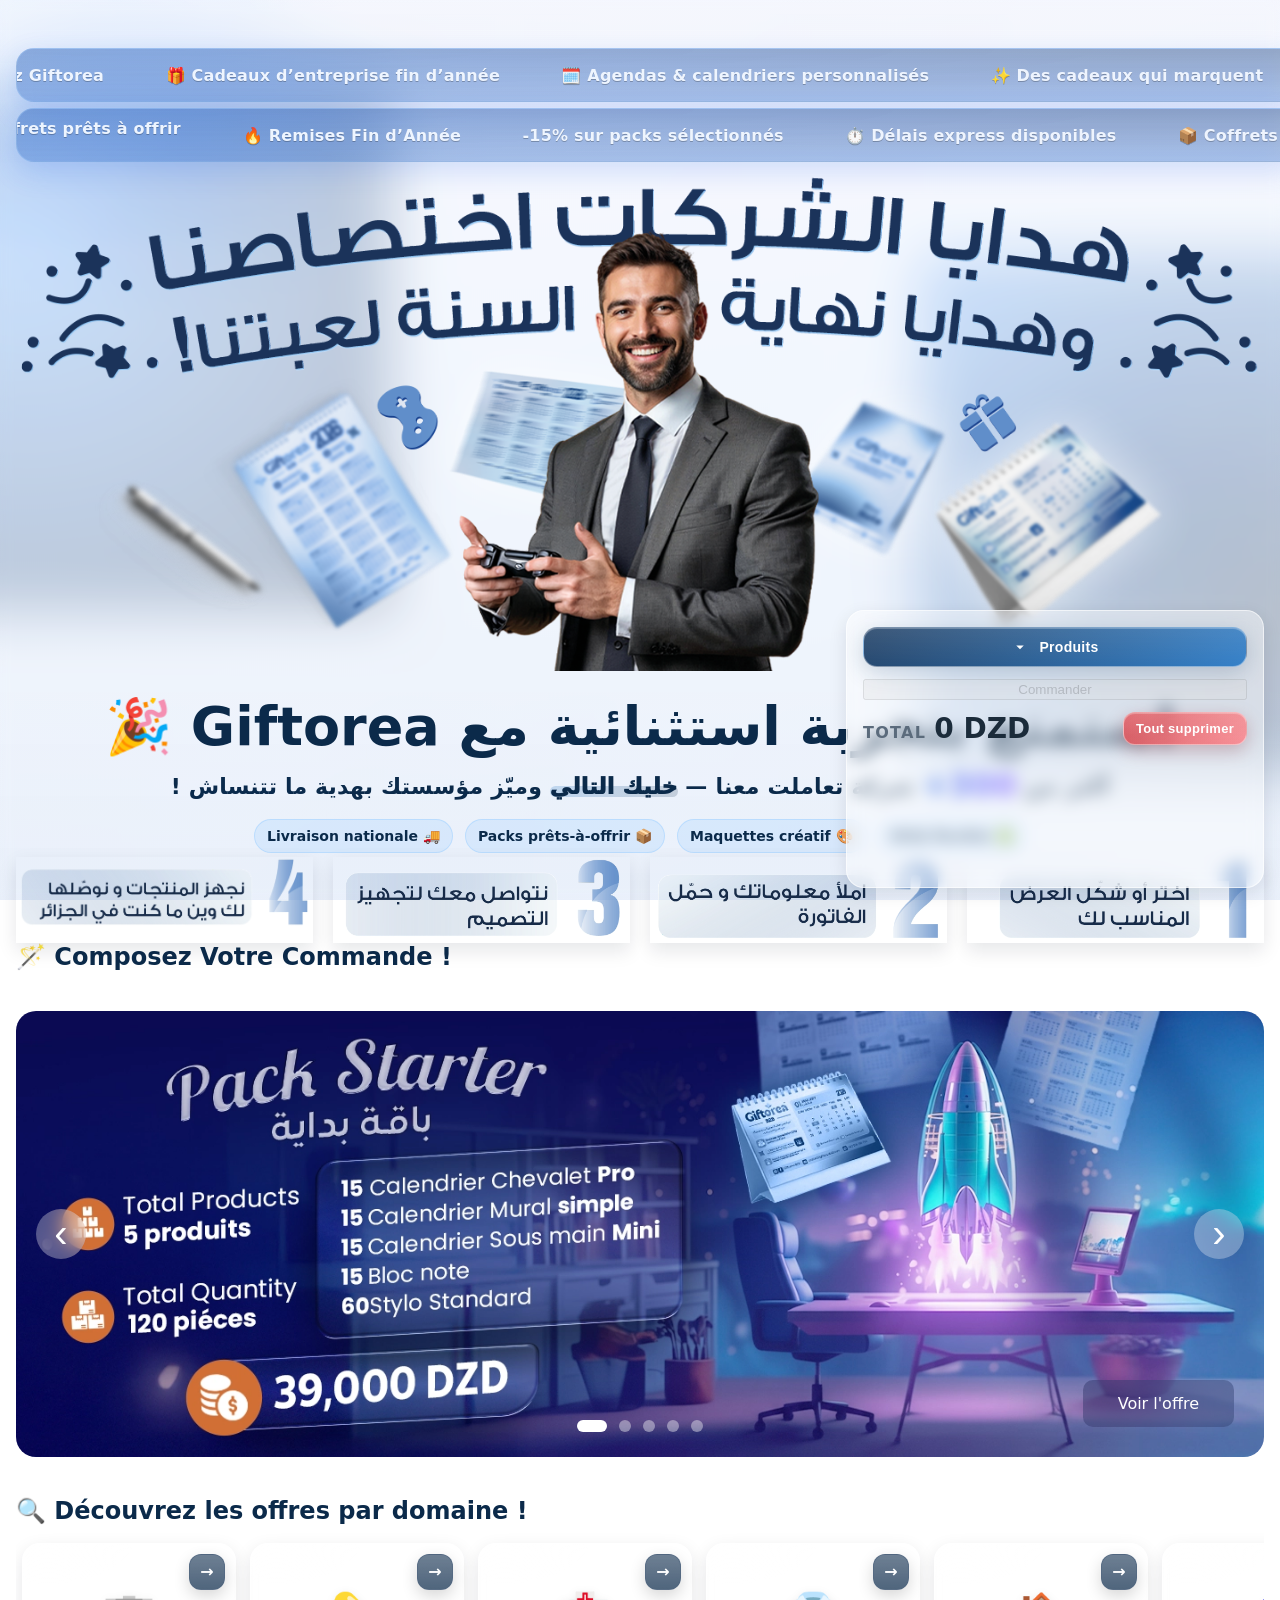
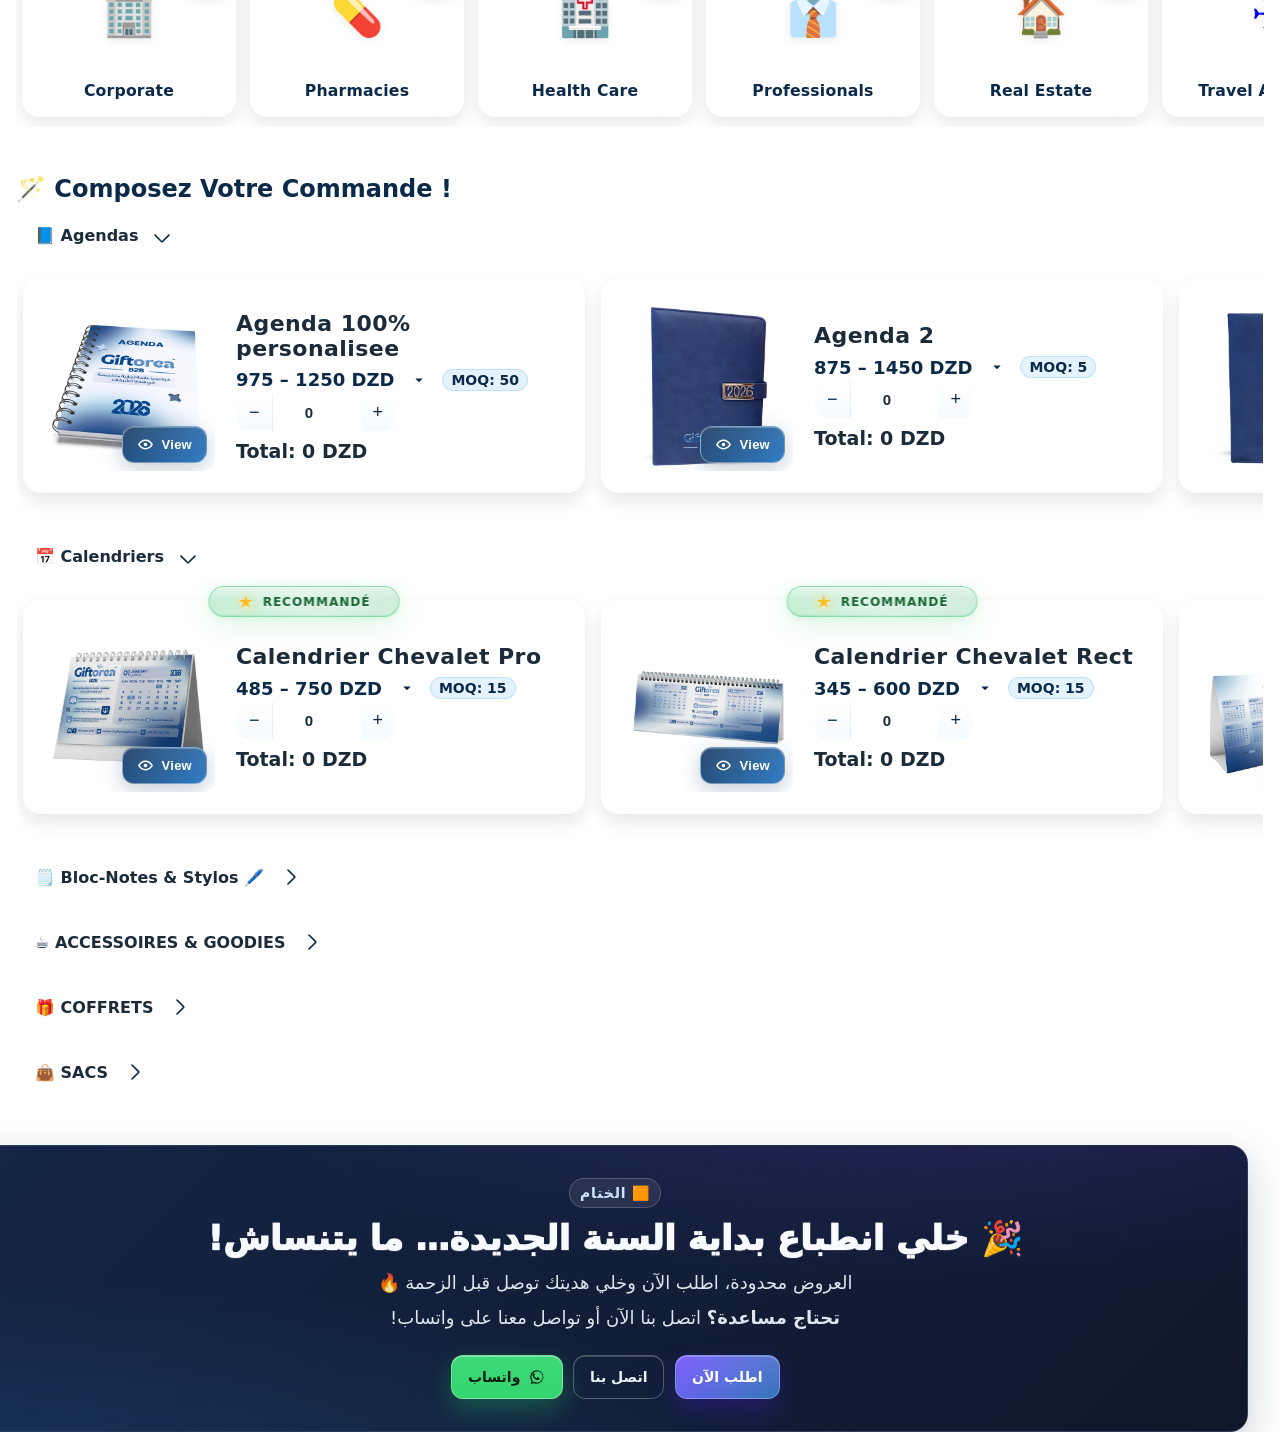
==== index.html @ e4ed47d2 "Gift news" ====
<!doctype html><html lang="en">	
<head>
<link rel="shortcut icon" href="favicon.ico">
<meta charset="utf-8">
<meta name="description" content="Calendriers, agendas et coffrets personnalisés pour remercier vos équipes et fidéliser vos clients. Commande simple, branding rapide, facture et livraison pro..">
<meta name="author" content="Giftorea Team">
<meta name="viewport" content="width=device-width, initial-scale=1.0, minimum-scale=1.0, maximum-scale=1.0, user-scalable=no">	
<title>Giftorea</title>
<!--css-->				
<link rel="stylesheet" href="assets/css/cadeauxfindanne.css">
</head>
<body id="main">
<!-- === Fixed Global Background (Mesh + Blobs + Rays) === -->
<div class="site-bgmesh" aria-hidden="true">
  <!-- Floating meshes (CSS animation only, no parallax) -->
  <div class="mesh m-a"></div>  <!-- top-left -->
  <div class="mesh m-b"></div>  <!-- right side, vertically centered -->

  <!-- Blurred blobs with gentle motion -->
  <div class="blob one"></div>
  <div class="blob two"></div>

  <!-- Faint diagonal rays -->
  <div class="rays"></div>
</div>

<main class="site-layer">
  <div class="container-xl">
<section id="gft-boot" aria-hidden="true"></section>
<!-- HERO WRAPPER -->
<div class="gft-hero-wrap" id="gft-hero-wrap" role="region" aria-label="Hero">
  <!-- Put the Marquee block inside this container -->
  <div class="gft-hero-marquee-slot" id="gft-hero-marquee-slot"></div>

  
  <div class="gft-hero-content-slot" id="gft-hero-content-slot"></div>
</div>
</div>

<!-- GFT Marquee Stack -->
<div class="gft-marquee-stack" aria-label="Giftorea highlights">
  <!-- Marquee 1 — TOP (CSS direction: left) -->
  <section id="gftMarquee1" class="gft-marquee dir-left" data-speed="90">
    <div class="gft-marquee__track" aria-live="polite">
      <span class="gft-marquee__item">👋 Bienvenue chez Giftorea</span>
      <span class="gft-marquee__item">🎁 Cadeaux d’entreprise fin d’année</span>
      <span class="gft-marquee__item">🗓️ Agendas & calendriers personnalisés</span>
      <span class="gft-marquee__item">✨ Des cadeaux qui marquent</span>
    </div>
  </section>

  <!-- Marquee 2 — BOTTOM (CSS direction: right) -->
  <section id="gftMarquee2" class="gft-marquee dir-right" data-speed="90">
    <div class="gft-marquee__track" aria-live="polite">
      <span class="gft-marquee__item">🔥 Remises Fin d’Année</span>
      <span class="gft-marquee__item">-15% sur packs sélectionnés</span>
      <span class="gft-marquee__item">⏱️ Délais express disponibles</span>
      <span class="gft-marquee__item">📦 Coffrets prêts à offrir</span>
    </div>
  </section>
</div>

  <div class="container-xl">
<div class="banner-container">
        <picture>
            <source media="(max-width: 768px)" srcset="../assets/images/bannerli3batounamobile.webp">
            <source media="(min-width: 769px)" srcset="../assets/images/bannerli3batounadesktop.webp">
            <img src="assets/images/bannerli3batounadesktop.webp" alt="Banner">
        </picture>
    </div>

<section class="gft-hero-content" id="gft-hero-content">
  <h1> استمتع بتجربة استثنائية مع Giftorea 🎉</h1>
    <!-- Social proof (place just before the industry section) -->
<div class="gft-proof-wrap" dir="rtl" aria-label="Social proof">
  <p class="gft-proof">
    أكثر من
    <span class="gft-proof__num" aria-hidden="true">300+</span>
    شركة تعاملت معنا —
    <span class="gft-proof__cta">خليك التالي</span>
    وميّز مؤسستك بهدية
    <span class="gft-proof__pop">ما تتنساش</span>!
  </p>
</div>

  <div class="gft-hero-bullets" aria-label="Selling points">
    <span class="gft-pill">✅ MOQ flexible</span>
    <span class="gft-pill">🎨 Maquettes créatif</span>
    <span class="gft-pill">📦 Packs prêts-à-offrir</span>
    <span class="gft-pill">🚚 Livraison nationale</span>
  </div>

</section>

 <div class="gallery-container">
        <div class="gallery-item">
            <img src="assets/images/webnumber1.webp" alt="Image 1">
        </div>
        <div class="gallery-item">
            <img src="assets/images/webnumber2.webp" alt="Image 2">
        </div>
        <div class="gallery-item">
            <img src="assets/images/webnumber3.webp" alt="Image 3">
        </div>
        <div class="gallery-item">
            <img src="assets/images/webnumber4.webp" alt="Image 4">
        </div>
    </div>

    <!-- SLIDERRRRRRR ----  -->
     <h2 class="gft-sec-title">🪄 Composez Votre Commande !</h2>
 <div class="slider-container">
        <div class="slider-wrapper">
            <!-- Slide 1 -->
            <div class="slide">
                <a href="https://example.com/offer1" target="_blank">
                    <img class="desktop-img" src="assets/images/pack01starter.webp" alt="Pack Starter Desktop">
                    <img class="mobile-img" src="assets/images/pack01starter.webp" alt="Pack Starter Mobile">
                </a>
            </div>
            
            <!-- Slide 2 -->
            <div class="slide">
                <a href="https://example.com/offer2" target="_blank">
                    <img class="desktop-img" src="assets/images/pack02standard.webp" alt="Pack Standard Desktop">
                    <img class="mobile-img" src="assets/images/pack02standard.webp" alt="Pack Standard Mobile">
                </a>
            </div>
            
            <!-- Slide 3 -->
            <div class="slide">
                <a href="https://example.com/offer3" target="_blank">
                    <img class="desktop-img" src="assets/images/pack03economic.webp" alt="Pack Economic Desktop">
                    <img class="mobile-img" src="assets/images/pack03economic.webp" alt="Pack Economic Mobile">
                </a>
            </div>

            <!-- Slide 4 -->
            <div class="slide">
                <a href="https://example.com/offer4" target="_blank">
                    <img class="desktop-img" src="assets/images/pack04professional.webp" alt="Pack Professional Desktop">
                    <img class="mobile-img" src="assets/images/pack04professional.webp" alt="Pack Professional Mobile">
                </a>
            </div>

            <!-- Slide 5 -->
            <div class="slide">
                <a href="https://example.com/offer4" target="_blank">
                    <img class="desktop-img" src="assets/images/pack05executive.webp" alt="Pack Professional Desktop">
                    <img class="mobile-img" src="assets/images/pack05executive.webp" alt="Pack Professional Mobile">
                </a>
            </div>
            
        </div>

        <!-- Navigation Arrows -->
        <button class="slider-btn prev" onclick="changeSlide(-1)">‹</button>
        <button class="slider-btn next" onclick="changeSlide(1)">›</button>

        <!-- CTA Button -->
        <a href="https://example.com/main-offer" target="_blank" class="cta-button">Voir l'offre</a>

        <!-- Dots Container (auto-generated) -->
        <div class="dots"></div>
    </div>

<section class="gft-industries" id="gft-industries" aria-label="Par Secteur">
  <h2 class="gft-sec-title gft-title-glass">🔍 Découvrez les offres par domaine !</h2>

  <div class="gft-industry-slider" id="gftIndustrySlider" data-enhanced="0">
    <!-- Corporate -->
    <a class="gft-industry-card" href="#industry-corporate" data-industry="corporate" aria-label="Voir Corporate" draggable="false">
      <span class="emoji" aria-hidden="true">🏢</span>
      <strong>Corporate</strong>
      <i class="go" aria-hidden="true">→</i>
    </a>

    <!-- Pharmacies -->
    <a class="gft-industry-card" href="#industry-pharmacies" data-industry="pharmacies" aria-label="Voir Pharmacies" draggable="false">
      <span class="emoji" aria-hidden="true">💊</span>
      <strong>Pharmacies</strong>
      <i class="go" aria-hidden="true">→</i>
    </a>

    <!-- Health Care -->
    <a class="gft-industry-card" href="#industry-health-care" data-industry="health-care" aria-label="Voir Health Care" draggable="false">
      <span class="emoji" aria-hidden="true">🏥</span>
      <strong>Health Care</strong>
      <i class="go" aria-hidden="true">→</i>
    </a>

    <!-- Professionals -->
    <a class="gft-industry-card" href="#industry-professionals" data-industry="professionals" aria-label="Voir Professionals" draggable="false">
      <span class="emoji" aria-hidden="true">👔</span>
      <strong>Professionals</strong>
      <i class="go" aria-hidden="true">→</i>
    </a>

    <!-- Real Estate -->
    <a class="gft-industry-card" href="#industry-real-estate" data-industry="real-estate" aria-label="Voir Real Estate" draggable="false">
      <span class="emoji" aria-hidden="true">🏠</span>
      <strong>Real Estate</strong>
      <i class="go" aria-hidden="true">→</i>
    </a>

    <!-- Travel Agencies -->
    <a class="gft-industry-card" href="#industry-travel-agencies" data-industry="travel-agencies" aria-label="Voir Travel Agencies" draggable="false">
      <span class="emoji" aria-hidden="true">✈️</span>
      <strong>Travel Agencies</strong>
      <i class="go" aria-hidden="true">→</i>
    </a>

    <!-- Retail & Wholesale -->
    <a class="gft-industry-card" href="#industry-retail-wholesale" data-industry="retail-wholesale" aria-label="Voir Retail and Wholesale" draggable="false">
      <span class="emoji" aria-hidden="true">🛒</span>
      <strong>Retail &amp; Wholesale</strong>
      <i class="go" aria-hidden="true">→</i>
    </a>
  </div>
</section>
  <!-- CATEGORIES + PRODUCTS  -->

<section class="gft-categories" id="gft-categories" aria-label="Composez votre commande">
  <h2 class="gft-sec-title">🪄 Composez Votre Commande !</h2>

 <!-- =========================
        Agendas
========================= -->

<details class="gft-cat" open>
  <summary>📘 Agendas</summary>
  <div class="gft-cards">

  <!-- ========================================= -->
  <!-- ag1 -->
  <!-- ========================================= -->
  <article class="gft-card" data-id="ag1" data-moq="50" data-step="5"
    data-tier='[
      {"minQty":500,"unitPrice":975},
      {"minQty":200,"unitPrice":1100},
      {"minQty":100,"unitPrice":1200},
      {"minQty":50,"unitPrice":1250}
    ]'>

    <div class="gft-media">
      <img src="assets/images/productimages/agendapersonalisee.webp" alt="Agenda 100% personalisee">
      <button type="button" class="gft-view" data-view="ag1">View</button>

      <div class="gft-gallery" hidden>
        <img data-gal-src="assets/images/productimages/agendapersonalisee.webp" alt="">
        <img data-gal-src="assets/images/productimages/agendapersonaliserpages.webp" alt="">
        <div class="gft-desc" hidden>We will add description later</div>
      </div>
    </div>

    <div class="gft-body">
      <h3 class="gft-name">Agenda 100% personalisee</h3>
      <div class="gft-meta">
        <div class="gft-range"></div>
        <div class="gft-moq"></div>
      </div>

      <div class="gft-row">
        <div class="gft-stepper">
          <button type="button" data-action="dec" data-id="ag1">−</button>
          <input type="number" min="0" step="5" value="0" data-id="ag1">
          <button type="button" data-action="inc" data-id="ag1">+</button>
        </div>
      </div>

      <div class="gft-total">Total: 0 DZD</div>
    </div>
  </article>


  <!-- ========================================= -->
  <!-- ag2 -->
  <!-- ========================================= -->
  <article class="gft-card" data-id="ag2" data-moq="5" data-step="1"
    data-tier='[
      {"minQty":500,"unitPrice":875},
      {"minQty":200,"unitPrice":950},
      {"minQty":100,"unitPrice":1150},
      {"minQty":50,"unitPrice":1250},
      {"minQty":10,"unitPrice":1350}, 
      {"minQty":5,"unitPrice":1450}
    ]'>

    <div class="gft-media">
      <img src="assets/images/productimages/agenda.webp" alt="Agenda 2">
      <button type="button" class="gft-view" data-view="ag2">View</button>

      <div class="gft-gallery" hidden>
        <img data-gal-src="assets/images/productimages/agenda.webp" alt="">
<img data-gal-src="assets/images/productsgallery/edeaa08d-8adb-4b17-9ec5-660f33c7fdde.jpeg" alt="">
<img data-gal-src="assets/images/productsgallery/3850838a-f932-419f-a2f2-29399661596a.jpeg" alt="">
<img data-gal-src="assets/images/productsgallery/54d78870-4be4-4d54-9556-2510b1f7bec4.jpeg" alt="">
<img data-gal-src="assets/images/productsgallery/80e514b6-c01a-495d-9615-981637bed346.jpeg" alt="">
<img data-gal-src="assets/images/productsgallery/WhatsApp Image 2025-11-09 at 11.13.08 AM.jpeg" alt="">
<img data-gal-src="assets/images/productsgallery/483d8a87-b7f8-42bb-bca5-82a6a0bdacd4.jpeg" alt="">
<img data-gal-src="assets/images/productsgallery/720539d8-4723-43bd-859a-b92543c925c5.jpeg" alt="">

        <div class="gft-desc" hidden>We will add description later</div>
      </div>
    </div>

    <div class="gft-body">
      <h3 class="gft-name">Agenda 2</h3>
      <div class="gft-meta">
        <div class="gft-range"></div>
        <div class="gft-moq"></div>
      </div>

      <div class="gft-row">
        <div class="gft-stepper">
          <button type="button" data-action="dec" data-id="ag2">−</button>
          <input type="number" min="0" step="5" value="0" data-id="ag2">
          <button type="button" data-action="inc" data-id="ag2">+</button>
        </div>
      </div>

      <div class="gft-total">Total: 0 DZD</div>
    </div>
  </article>


  <!-- ========================================= -->
  <!-- ag3 -->
  <!-- ========================================= -->
  <article class="gft-card" data-id="ag3" data-moq="15" data-step="5"
   data-tier='[
      {"minQty":500,"unitPrice":875},
      {"minQty":200,"unitPrice":950},
      {"minQty":100,"unitPrice":1150},
      {"minQty":50,"unitPrice":1250},
      {"minQty":10,"unitPrice":1350}, 
      {"minQty":5,"unitPrice":1450}
    ]'>

    <div class="gft-media">
      <img src="assets/images/productimages/agenda2.webp" alt="Agenda 2">
      <button type="button" class="gft-view" data-view="ag3">View</button>

      <div class="gft-gallery" hidden>
        <img data-gal-src="assets/images/productimages/agenda2.webp" alt="">
        <div class="gft-desc" hidden>We will add description later</div>
      </div>
    </div>

    <div class="gft-body">
      <h3 class="gft-name">Agenda 2</h3>
      <div class="gft-meta">
        <div class="gft-range"></div>
        <div class="gft-moq"></div>
      </div>

      <div class="gft-row">
        <div class="gft-stepper">
          <button type="button" data-action="dec" data-id="ag3">−</button>
          <input type="number" min="0" step="5" value="0" data-id="ag3">
          <button type="button" data-action="inc" data-id="ag3">+</button>
        </div>
      </div>

      <div class="gft-total">Total: 0 DZD</div>
    </div>
  </article>

  </div>
</details>

<details class="gft-cat" open>
  <summary>📅 Calendriers</summary>
  <div class="gft-cards">

    <!-- ========================================= -->
    <!-- Cal Chevalet Pro -->
    <!-- ========================================= -->
    
    <article class="gft-card" data-id="cal1" data-moq="15" data-step="5"
      data-tier='[
        {"minQty":500,"unitPrice":485},
        {"minQty":200,"unitPrice":545},
        {"minQty":100,"unitPrice":579},
        {"minQty":50,"unitPrice":595},
        {"minQty":25,"unitPrice":700},
        {"minQty":15,"unitPrice":750}
      ]'>
<!-- Recommended Label --> 
<div class="recommended">
  <span class="star">&#9733;</span>
  <span class="recommended-text">Recommandé</span>
</div>
      <div class="gft-media">
        <img src="assets/images/productimages/chevaletstandard.webp" alt="Calendrier chevalet Pro">
        <button type="button" class="gft-view" data-view="cal1">View</button>
        <div class="gft-gallery" hidden>
          <img data-gal-src="assets/images/productimages/chevaletstandard.webp" alt="">
          <div class="gft-desc" hidden>We will add description later</div>
        </div>
      </div>

      <div class="gft-body">
        <h3 class="gft-name">Calendrier Chevalet Pro</h3>
        <div class="gft-meta">
          <div class="gft-range"></div>
          <div class="gft-moq"></div>
        </div>
        <div class="gft-row">
          <div class="gft-stepper">
            <button type="button" data-action="dec" data-id="cal1">−</button>
            <input type="number" min="0" step="5" value="0" data-id="cal1">
            <button type="button" data-action="inc" data-id="cal1">+</button>
          </div>
        </div>
        <div class="gft-total">Total: 0 DZD</div>
      </div>
    </article>


    <!-- ========================================= -->
    <!-- Cal Chevalet Rect -->
    <!-- ========================================= -->
    
    <article class="gft-card" data-id="cal2" data-moq="15" data-step="5"
      data-tier='[
      {"minQty":500,"unitPrice":345},
      {"minQty":200,"unitPrice":395},
        {"minQty":100,"unitPrice":445},
        {"minQty":50,"unitPrice":465},
        {"minQty":25,"unitPrice":550},
        {"minQty":15,"unitPrice":600}
      ]'>
<!-- Recommended Label --> 
<div class="recommended">
  <span class="star">&#9733;</span>
  <span class="recommended-text">Recommandé</span>
</div>

      <div class="gft-media">
        <img src="assets/images/productimages/chevaletrectangle.webp" alt="Calendrier chevalet Rect">
        <button type="button" class="gft-view" data-view="cal2">View</button>
        <div class="gft-gallery" hidden>
          <img data-gal-src="assets/images/productimages/chevaletrectangle.webp" alt="">
          <div class="gft-desc" hidden>We will add description later</div>
        </div>
      </div>

      <div class="gft-body">
        <h3 class="gft-name">Calendrier Chevalet Rect</h3>
        <div class="gft-meta">
          <div class="gft-range"></div>
          <div class="gft-moq"></div>
        </div>
        <div class="gft-row">
          <div class="gft-stepper">
            <button type="button" data-action="dec" data-id="cal2">−</button>
            <input type="number" min="0" step="5" value="0" data-id="cal2">
            <button type="button" data-action="inc" data-id="cal2">+</button>
          </div>
        </div>
        <div class="gft-total">Total: 0 DZD</div>
      </div>
    </article>


    <!-- ========================================= -->
    <!-- calendrier chevalet simple -->
    <!-- ========================================= -->
    
    <article class="gft-card" data-id="cal3" data-moq="50" data-step="10"
      data-tier='[
       {"minQty":500,"unitPrice":115},
      {"minQty":200,"unitPrice":130},
        {"minQty":100,"unitPrice":160},
        {"minQty":50,"unitPrice":170}
      ]'>

      <div class="gft-media">
        <img src="assets/images/productimages/chevalet1page.webp" alt="Calendrier chevalet simple">
        <button type="button" class="gft-view" data-view="cal3">View</button>
        <div class="gft-gallery" hidden>
          <img data-gal-src="assets/images/productimages/chevalet1page.webp" alt="">
          <div class="gft-desc" hidden>We will add description later</div>
        </div>
      </div>

      <div class="gft-body">
        <h3 class="gft-name">Calendrier Chevalet Simple</h3>
        <div class="gft-meta">
          <div class="gft-range"></div>
          <div class="gft-moq"></div>
        </div>
        <div class="gft-row">
          <div class="gft-stepper">
            <button type="button" data-action="dec" data-id="cal3">−</button>
            <input type="number" min="0" step="5" value="0" data-id="cal3">
            <button type="button" data-action="inc" data-id="cal3">+</button>
          </div>
        </div>
        <div class="gft-total">Total: 0 DZD</div>
      </div>
    </article>


    <!-- ========================================= -->
    <!-- cal chevalet decor -->
    <!-- ========================================= -->
    
    <article class="gft-card" data-id="cal4" data-moq="50" data-step="10"
      data-tier='[
       {"minQty":500,"unitPrice":250},
      {"minQty":200,"unitPrice":270},
        {"minQty":100,"unitPrice":280},
        {"minQty":50,"unitPrice":315}
      ]'>

      <div class="gft-media">
        <img src="assets/images/productimages/chevaletdecor.webp" alt="Calendrier Chevalet Decor">
        <button type="button" class="gft-view" data-view="cal4">View</button>
        <div class="gft-gallery" hidden>
          <img data-gal-src="assets/images/productimages/chevaletdecor.webp" alt="">
         >
          <div class="gft-desc" hidden>We will add description later</div>
        </div>
      </div>

      <div class="gft-body">
        <h3 class="gft-name">Calendrier Chevalet Decor</h3>
        <div class="gft-meta">
          <div class="gft-range"></div>
          <div class="gft-moq"></div>
        </div>
        <div class="gft-row">
          <div class="gft-stepper">
            <button type="button" data-action="dec" data-id="cal4">−</button>
            <input type="number" min="0" step="5" value="0" data-id="cal4">
            <button type="button" data-action="inc" data-id="cal4">+</button>
          </div>
        </div>
        <div class="gft-total">Total: 0 DZD</div>
      </div>
    </article>


    <!-- ========================================= -->
    <!-- cal chevalet mini -->
    <!-- ========================================= -->
    
    <article class="gft-card" data-id="cal5" data-moq="50" data-step="5"
      data-tier='[
       {"minQty":500,"unitPrice":290},
      {"minQty":200,"unitPrice":320},
        {"minQty":100,"unitPrice":340},
        {"minQty":50,"unitPrice":355}
      ]'>

      <div class="gft-media">
        <img src="assets/images/productimages/chevaletmini.webp" alt="Calendrier Chevalet mini">
        <button type="button" class="gft-view" data-view="cal5">View</button>
        <div class="gft-gallery" hidden>
          <img data-gal-src="assets/images/productimages/chevaletmini.webp" alt="">
          <div class="gft-desc" hidden>We will add description later</div>
        </div>
      </div>

      <div class="gft-body">
        <h3 class="gft-name">Calendrier Chevalet mini</h3>
        <div class="gft-meta">
          <div class="gft-range"></div>
          <div class="gft-moq"></div>
        </div>
        <div class="gft-row">
          <div class="gft-stepper">
            <button type="button" data-action="dec" data-id="cal5">−</button>
            <input type="number" min="0" step="5" value="0" data-id="cal5">
            <button type="button" data-action="inc" data-id="cal5">+</button>
          </div>
        </div>
        <div class="gft-total">Total: 0 DZD</div>
      </div>
    </article>


    <!-- ========================================= -->
    <!-- cal mural standard -->
    <!-- ========================================= -->
    
    <article class="gft-card" data-id="cal6" data-moq="25" data-step="5"
      data-tier='[
       {"minQty":500,"unitPrice":179},
      {"minQty":200,"unitPrice":199},
        {"minQty":100,"unitPrice":225},
        {"minQty":50,"unitPrice":235}, 
        {"minQty":25,"unitPrice":295}
      ]'>

      <div class="gft-media">
        <img src="assets/images/productimages/mural.webp" alt="Calendrier Mural Standard">
        <button type="button" class="gft-view" data-view="cal6">View</button>
        <div class="gft-gallery" hidden>
          <img data-gal-src="assets/images/productimages/mural.webp" alt="">
        
          <div class="gft-desc" hidden>We will add description later</div>
        </div>
      </div>

      <div class="gft-body">
        <h3 class="gft-name">Calendrier Mural Standard</h3>
        <div class="gft-meta">
          <div class="gft-range"></div>
          <div class="gft-moq"></div>
        </div>
        <div class="gft-row">
          <div class="gft-stepper">
            <button type="button" data-action="dec" data-id="cal6">−</button>
            <input type="number" min="0" step="5" value="0" data-id="cal6">
            <button type="button" data-action="inc" data-id="cal6">+</button>
          </div>
        </div>
        <div class="gft-total">Total: 0 DZD</div>
      </div>
    </article>
    
    
   <!-- ========================================= -->
    <!-- calendrier mural 12 pages -->
    <!-- ========================================= -->
    
<!-- cal7 -->
<article class="gft-card" data-id="cal7" data-moq="50" data-step="5"
   data-tier='[
       {"minQty":500,"unitPrice":440},
      {"minQty":200,"unitPrice":475},
        {"minQty":100,"unitPrice":510},
        {"minQty":50,"unitPrice":520}
      ]'>
  <div class="gft-media">
    <img src="https://giftorea.explovea.com/wp-content/uploads/2025/11/chevalet-standar-2.webp" alt="calendrier mural 12 pages">
    <button type="button" class="gft-view" data-view="cal7">View</button>
    <div class="gft-gallery" hidden>
      <img data-gal-src="https://giftorea.explovea.com/wp-content/uploads/2025/11/chevalet-standar-2.webp" alt="">
      <img data-gal-src="https://giftorea.explovea.com/wp-content/uploads/2025/11/chevalet-standar-2.webp" alt="">
      <div class="gft-desc" hidden>We will add description later</div>
    </div>
  </div>

  <div class="gft-body">
    <h3 class="gft-name">calendrier mural 12 pages</h3>
    <div class="gft-meta">
      <div class="gft-range"></div>
      <div class="gft-moq"></div>
    </div>

    <div class="gft-row">
      <div class="gft-stepper">
        <button type="button" data-action="dec" data-id="cal7">−</button>
        <input type="number" min="0" step="5" value="0" data-id="cal7">
        <button type="button" data-action="inc" data-id="cal7">+</button>
      </div>
    </div>

    <div class="gft-total">Total: 0 DZD</div>
  </div>
</article>

   <!-- ========================================= -->
    <!-- cal mural 06 pages -->
    <!-- ========================================= -->

<!-- cal8 -->
<article class="gft-card" data-id="cal8" data-moq="50" data-step="5"
  data-tier='[
       {"minQty":500,"unitPrice":380},
      {"minQty":200,"unitPrice":420},
        {"minQty":50,"unitPrice":450}
      ]'>
  <div class="gft-media">
    <img src="https://giftorea.explovea.com/wp-content/uploads/2025/11/chevalet-standar-2.webp" alt="calendrier mural 06 pages">
    <button type="button" class="gft-view" data-view="cal8">View</button>
    <div class="gft-gallery" hidden>
      <img data-gal-src="https://giftorea.explovea.com/wp-content/uploads/2025/11/chevalet-standar-2.webp" alt="">
      <img data-gal-src="https://giftorea.explovea.com/wp-content/uploads/2025/11/chevalet-standar-2.webp" alt="">
      <div class="gft-desc" hidden>We will add description later</div>
    </div>
  </div>

  <div class="gft-body">
    <h3 class="gft-name">calendrier mural 06 pages</h3>
    <div class="gft-meta">
      <div class="gft-range"></div>
      <div class="gft-moq"></div>
    </div>

    <div class="gft-row">
      <div class="gft-stepper">
        <button type="button" data-action="dec" data-id="cal8">−</button>
        <input type="number" min="0" step="5" value="0" data-id="cal8">
        <button type="button" data-action="inc" data-id="cal8">+</button>
      </div>
    </div>

    <div class="gft-total">Total: 0 DZD</div>
  </div>
</article>

   <!-- ========================================= -->
    <!-- cal sous main  -->
    <!-- ========================================= -->

<!-- cal9 -->
<article class="gft-card" data-id="cal9" data-moq="50" data-step="5"
  data-tier='[
       {"minQty":500,"unitPrice":395},
      {"minQty":200,"unitPrice":435},
        {"minQty":100,"unitPrice":460},
        {"minQty":50,"unitPrice":475}
      ]'>

      <!-- Recommended Label --> 
<div class="recommended">
  <span class="star">&#9733;</span>
  <span class="recommended-text">Recommandé</span>
</div>

  <div class="gft-media">
    <img src="assets/images/productimages/sousmain1200g.webp" alt="Calendrier Sous-main">
    <button type="button" class="gft-view" data-view="cal9">View</button>
    <div class="gft-gallery" hidden>
      <img data-gal-src="assets/images/productimages/sousmain1200g.webp" alt="">
      <div class="gft-desc" hidden>We will add description later</div>
    </div>
  </div>

  <div class="gft-body">
    <h3 class="gft-name">Calendrier Sous-main</h3>
    <div class="gft-meta">
      <div class="gft-range"></div>
      <div class="gft-moq"></div>
    </div>

    <div class="gft-row">
      <div class="gft-stepper">
        <button type="button" data-action="dec" data-id="cal9">−</button>
        <input type="number" min="0" step="5" value="0" data-id="cal9">
        <button type="button" data-action="inc" data-id="cal9">+</button>
      </div>
    </div>

    <div class="gft-total">Total: 0 DZD</div>
  </div>
</article>

   <!-- ========================================= -->
    <!-- cal sous main mini -->
    <!-- ========================================= -->

<!-- cal10 -->
<article class="gft-card" data-id="cal10" data-moq="25" data-step="5"
  data-tier='[
       {"minQty":500,"unitPrice":365},
      {"minQty":200,"unitPrice":385},
        {"minQty":100,"unitPrice":400},
        {"minQty":50,"unitPrice":415}, 
        {"minQty":25,"unitPrice":475}
      ]'>
  <div class="gft-media">
    <img src="assets/images/productimages/sousmainmini.webp" alt="Calendrier Sous-main mini">
    <button type="button" class="gft-view" data-view="cal10">View</button>
    <div class="gft-gallery" hidden>
      <img data-gal-src="assets/images/productimages/sousmainmini.webp" alt="">
      <div class="gft-desc" hidden>We will add description later</div>
    </div>
  </div>

  <div class="gft-body">
    <h3 class="gft-name">Calendrier Sous-main mini</h3>
    <div class="gft-meta">
      <div class="gft-range"></div>
      <div class="gft-moq"></div>
    </div>

    <div class="gft-row">
      <div class="gft-stepper">
        <button type="button" data-action="dec" data-id="cal10">−</button>
        <input type="number" min="0" step="5" value="0" data-id="cal10">
        <button type="button" data-action="inc" data-id="cal10">+</button>
      </div>
    </div>

    <div class="gft-total">Total: 0 DZD</div>
  </div>
</article>

   <!-- ========================================= -->
    <!-- cal sous main 350g -->
    <!-- ========================================= -->
    
<!-- cal11 -->
<article class="gft-card" data-id="cal11" data-moq="50" data-step="10"
  data-tier='[
       {"minQty":500,"unitPrice":180},
      {"minQty":200,"unitPrice":195},
        {"minQty":100,"unitPrice":205},
        {"minQty":50,"unitPrice":210}
      ]'>
  <div class="gft-media">
    <img src="assets/images/productimages/sousmain350g.webp" alt="Calendrier sous main 350g">
    <button type="button" class="gft-view" data-view="cal11">View</button>
    <div class="gft-gallery" hidden>
      <img data-gal-src="assets/images/productimages/sousmain350g.webp" alt="">

      <div class="gft-desc" hidden>We will add description later</div>
    </div>
  </div>

  <div class="gft-body">
    <h3 class="gft-name">Calendrier sous main 350g</h3>
    <div class="gft-meta">
      <div class="gft-range"></div>
      <div class="gft-moq"></div>
    </div>

    <div class="gft-row">
      <div class="gft-stepper">
        <button type="button" data-action="dec" data-id="cal11">−</button>
        <input type="number" min="0" step="5" value="0" data-id="cal11">
        <button type="button" data-action="inc" data-id="cal11">+</button>
      </div>
    </div>

    <div class="gft-total">Total: 0 DZD</div>
  </div>
</article>
   </div>
 </details>

<!-- 🗒️ Bloc-Notes & Stylos -->
<details class="gft-cat">
  <summary>🗒️ Bloc-Notes &️ Stylos 🖊️</summary>
  <div class="gft-cards">
  <!-- ====================== -->
  <!-- 📘 Bloc-Notes Section -->
  <!-- ====================== -->

    <!-- ▪️ Bloc notes standard -->
    <article class="gft-card" data-id="bn1" data-moq="25" data-step="5"
      data-tier='[
        {"minQty":500,"unitPrice":295},
        {"minQty":200,"unitPrice":365},
        {"minQty":100,"unitPrice":435},
        {"minQty":50,"unitPrice":465},
        {"minQty":25,"unitPrice":495}
      ]'>

      <div class="gft-media">
        <img src="assets/images/productimages/blocnote.webp" alt="Bloc Notes Standard">
        <button type="button" class="gft-view" data-view="bn1">View</button>
        <div class="gft-gallery" hidden>
          <img data-gal-src="assets/images/productimages/blocnote.webp" alt="">
          <div class="gft-desc" hidden>We will add description later.</div>
        </div>
      </div>

      <div class="gft-body">
        <h3 class="gft-name">Bloc Notes Standard</h3>
        <div class="gft-meta">
          <div class="gft-range"></div>
          <div class="gft-moq"></div>
        </div>
        <div class="gft-row">
          <div class="gft-stepper">
            <button type="button" data-action="dec" data-id="bn1">−</button>
            <input type="number" min="0" step="5" value="0" data-id="bn1">
            <button type="button" data-action="inc" data-id="bn1">+</button>
          </div>
        </div>
        <div class="gft-total">Total: 0 DZD</div>
      </div>
    </article> 

    <!-- ▪️ Bloc Notes VIP -->
    <article class="gft-card" data-id="bn2" data-moq="50" data-step="5"
      data-tier='[
        {"minQty":200,"unitPrice":550},
        {"minQty":100,"unitPrice":570},
        {"minQty":50,"unitPrice":595}
      ]'>
      <div class="gft-media">
        <img src="assets/images/productimages/blocnotesvip.webp" alt="Bloc Notes VIP">
        <button type="button" class="gft-view" data-view="bn2">View</button>
        <div class="gft-gallery" hidden>
          <img data-gal-src="assets/images/productimages/blocnotesvip.webp" alt="">
          <div class="gft-desc" hidden>we will add description later.</div>
        </div>
      </div>

      <div class="gft-body">
        <h3 class="gft-name">Bloc Notes VIP</h3>
        <div class="gft-meta"><div class="gft-range"></div><div class="gft-moq"></div></div>
        <div class="gft-row">
          <div class="gft-stepper">
            <button type="button" data-action="dec" data-id="bn2">−</button>
            <input type="number" min="0" step="5" value="0" data-id="bn2">
            <button type="button" data-action="inc" data-id="bn2">+</button>
          </div>
        </div>
        <div class="gft-total">Total: 0 DZD</div>
      </div>
    </article>

    <!-- ▪️ Notebook – UV/DTF UV -->
    <article class="gft-card" data-id="bn3" data-moq="25" data-step="5"
      data-tier='[
        {"minQty":500,"unitPrice":700},
        {"minQty":200,"unitPrice":750},
        {"minQty":100,"unitPrice":770},
        {"minQty":50,"unitPrice":790},
        {"minQty":25,"unitPrice":850}
      ]'>
      <div class="gft-media">
        <img src="assets/images/productimages/notebook.webp" alt="Notebook – UV/DTF UV">
        <button type="button" class="gft-view" data-view="bn3">View</button>
        <div class="gft-gallery" hidden>
          <img data-gal-src="assets/images/productimages/notebook.webp" alt="">
          <div class="gft-desc" hidden>description will be added later.</div>
        </div>
      </div>

      <div class="gft-body">
        <h3 class="gft-name">Notebook – UV/DTF UV</h3>
        <div class="gft-meta"><div class="gft-range"></div><div class="gft-moq"></div></div>
        <div class="gft-row">
          <div class="gft-stepper">
            <button type="button" data-action="dec" data-id="bn3">−</button>
            <input type="number" min="0" step="5" value="0" data-id="bn3">
            <button type="button" data-action="inc" data-id="bn3">+</button>
          </div>
        </div>
        <div class="gft-total">Total: 0 DZD</div>
      </div>
    </article>

    <!-- ▪️ Notebook – sérigraphie -->
    <article class="gft-card" data-id="bn4" data-moq="50" data-step="5"
      data-tier='[
        {"minQty":500,"unitPrice":650},
        {"minQty":200,"unitPrice":690},
        {"minQty":100,"unitPrice":720},
        {"minQty":50,"unitPrice":750}
      ]'>
      <div class="gft-media">
        <img src="assets/images/productimages/notebook.webp" alt="Notebook – sérigraphie">
        <button type="button" class="gft-view" data-view="bn4">View</button>
        <div class="gft-gallery" hidden>
          <img data-gal-src="assets/images/productimages/notebook.webp" alt="">
          <div class="gft-desc" hidden>description will be added later.</div>
        </div>
      </div>

      <div class="gft-body">
        <h3 class="gft-name">Notebook – sérigraphie</h3>
        <div class="gft-meta"><div class="gft-range"></div><div class="gft-moq"></div></div>
        <div class="gft-row">
          <div class="gft-stepper">
            <button type="button" data-action="dec" data-id="bn4">−</button>
            <input type="number" min="0" step="5" value="0" data-id="bn4">
            <button type="button" data-action="inc" data-id="bn4">+</button>
          </div>
        </div>
        <div class="gft-total">Total: 0 DZD</div>
      </div>
    </article>

  <!-- ──────────────────────────────────────────────── -->
  <!-- 🖊️  STYLOS SECTION                              -->
  <!-- ──────────────────────────────────────────────── -->
  <!-- st1 Stylo Standard-->
  <article class="gft-card" data-id="st1" data-moq="60" data-step="60"
    data-tier='[
      {"minQty":600,"unitPrice":95},
      {"minQty":300,"unitPrice":97},
      {"minQty":120,"unitPrice":105},
      {"minQty":60,"unitPrice":115}
    ]'>

    <div class="gft-media">
      <img src="assets/images/productimages/stylo.webp" alt="Stylo Standard">
      <button type="button" class="gft-view" data-view="st1">View</button>

      <div class="gft-gallery" hidden>
        <img data-gal-src="assets/images/productimages/stylo.webp" alt="">
        <div class="gft-desc" hidden>We will add description later</div>
      </div>
    </div>

    <div class="gft-body">
      <h3 class="gft-name">Stylo Standard</h3>
      <div class="gft-meta">
        <div class="gft-range"></div>
        <div class="gft-moq"></div>
      </div>

      <div class="gft-row">
        <div class="gft-stepper">
          <button type="button" data-action="dec" data-id="st1">−</button>
          <input type="number" min="0" step="5" value="0" data-id="st1">
          <button type="button" data-action="inc" data-id="st1">+</button>
        </div>
      </div>

      <div class="gft-total">Total: 0 DZD</div>
    </div>
  </article>

  <!-- st2 Stylo model 02 -->
  <article class="gft-card" data-id="st2" data-moq="60" data-step="60"
     data-tier='[
      {"minQty":600,"unitPrice":115},
      {"minQty":300,"unitPrice":117},
      {"minQty":120,"unitPrice":125},
      {"minQty":60,"unitPrice":135}
    ]'>

    <div class="gft-media">
      <img src="assets/images/productimages/stylo.webp" alt="Stylo model 02">
      <button type="button" class="gft-view" data-view="st2">View</button>

      <div class="gft-gallery" hidden>
        <img data-gal-src="assets/images/productimages/stylo.webp" alt="">
        <div class="gft-desc" hidden>We will add description later</div>
      </div>
    </div>

    <div class="gft-body">
      <h3 class="gft-name">Stylo model 02</h3>
      <div class="gft-meta">
        <div class="gft-range"></div>
        <div class="gft-moq"></div>
      </div>

      <div class="gft-row">
        <div class="gft-stepper">
          <button type="button" data-action="dec" data-id="st2">−</button>
          <input type="number" min="0" step="5" value="0" data-id="st2">
          <button type="button" data-action="inc" data-id="st2">+</button>
        </div>
      </div>

      <div class="gft-total">Total: 0 DZD</div>
    </div>
  </article>

  <!-- st3 Stylo Professional-->
  <article class="gft-card" data-id="st3" data-moq="60" data-step="60"
    data-tier='[
      {"minQty":600,"unitPrice":185},
      {"minQty":300,"unitPrice":195},
      {"minQty":120,"unitPrice":200},
      {"minQty":60,"unitPrice":210}
    ]'>

    <div class="gft-media">
      <img src="assets/images/productimages/stylo.webp" alt="Stylo Professional">
      <button type="button" class="gft-view" data-view="st3">View</button>

      <div class="gft-gallery" hidden>
        <img data-gal-src="assets/images/productimages/stylo.webp" alt="">
        <div class="gft-desc" hidden>We will add description later</div>
      </div>
    </div>

    <div class="gft-body">
      <h3 class="gft-name">Stylo Professional</h3>
      <div class="gft-meta">
        <div class="gft-range"></div>
        <div class="gft-moq"></div>
      </div>

      <div class="gft-row">
        <div class="gft-stepper">
          <button type="button" data-action="dec" data-id="st3">−</button>
          <input type="number" min="0" step="5" value="0" data-id="st3">
          <button type="button" data-action="inc" data-id="st3">+</button>
        </div>
      </div>

      <div class="gft-total">Total: 0 DZD</div>
    </div>
  </article>

</div>
</details>
<!-- ──────────────────────────────────────────────── -->
<!-- ☕  ACCESSOIRES & GOODIES SECTION                -->
<!-- ──────────────────────────────────────────────── -->
<details class="gft-cat">
  <summary>☕ ACCESSOIRES & GOODIES</summary>
  <div class="gft-cards">
  <!-- ════════════════════════════════════════════════ -->
  <!-- Mug blanc -->
  <article class="gft-card" data-id="go1" data-moq="5" data-step="1"
    data-tier='[
      {"minQty":500,"unitPrice":545},
      {"minQty":200,"unitPrice":589},
      {"minQty":100,"unitPrice":635},
      {"minQty":50,"unitPrice":650},
      {"minQty":25,"unitPrice":695},
      {"minQty":5,"unitPrice":750}
    ]'>

    <div class="gft-media">
      <img src="assets/images/productimages/shoppersonalise.webp" alt="Mug Blanc">
      <button type="button" class="gft-view" data-view="go1">View</button>

      <div class="gft-gallery" hidden>
        <img data-gal-src="assets/images/productimages/shoppersonalise.webp" alt="">
        <div class="gft-desc" hidden>We will add description later</div>
      </div>
    </div>

    <div class="gft-body">
      <h3 class="gft-name">Mug Blanc</h3>
      <div class="gft-meta">
        <div class="gft-range"></div>
        <div class="gft-moq"></div>
      </div>

      <div class="gft-row">
        <div class="gft-stepper">
          <button type="button" data-action="dec" data-id="go1">−</button>
          <input type="number" min="0" step="5" value="0" data-id="go1">
          <button type="button" data-action="inc" data-id="go1">+</button>
        </div>
      </div>

      <div class="gft-total">Total: 0 DZD</div>
    </div>
  </article>
  <!-- ════════════════════════════════════════════════ -->

  <!-- Gourd -->
  <article class="gft-card" data-id="go2" data-moq="5" data-step="1"
    data-tier='[
      {"minQty":500,"unitPrice":870},
      {"minQty":200,"unitPrice":920},
      {"minQty":100,"unitPrice":970},
      {"minQty":50,"unitPrice":970},
      {"minQty":15,"unitPrice":1050},
      {"minQty":5,"unitPrice":1250}
    ]'>

    <div class="gft-media">
      <img src="assets/images/productimages/gourde.webp" alt="Gourd">
      <button type="button" class="gft-view" data-view="go2">View</button>

      <div class="gft-gallery" hidden>
        <img data-gal-src="assets/images/productimages/gourde.webp" alt="">
        <div class="gft-desc" hidden>We will add description later</div>
      </div>
    </div>

    <div class="gft-body">
      <h3 class="gft-name">Gourd</h3>
      <div class="gft-meta">
        <div class="gft-range"></div>
        <div class="gft-moq"></div>
      </div>

      <div class="gft-row">
        <div class="gft-stepper">
          <button type="button" data-action="dec" data-id="go2">−</button>
          <input type="number" min="0" step="5" value="0" data-id="go2">
          <button type="button" data-action="inc" data-id="go2">+</button>
        </div>
      </div>

      <div class="gft-total">Total: 0 DZD</div>
    </div>
  </article>
  <!-- ════════════════════════════════════════════════ -->

  <!-- tapis de souris model 1 -->
  <article class="gft-card" data-id="go3" data-moq="50" data-step="5"
    data-tier='[
      {"minQty":500,"unitPrice":359},
      {"minQty":200,"unitPrice":375},
      {"minQty":100,"unitPrice":400},
      {"minQty":50,"unitPrice":425}
    ]'>

    <div class="gft-media">
      <img src="assets/images/productimages/tapisdesourismodel01.webp" alt="Tapis de souris model 1">
      <button type="button" class="gft-view" data-view="go3">View</button>

      <div class="gft-gallery" hidden>
        <img data-gal-src="assets/images/productimages/tapisdesourismodel01.webp" alt="">
        <div class="gft-desc" hidden>We will add description later</div>
      </div>
    </div>

    <div class="gft-body">
      <h3 class="gft-name">Tapis de souris model 1</h3>
      <div class="gft-meta">
        <div class="gft-range"></div>
        <div class="gft-moq"></div>
      </div>

      <div class="gft-row">
        <div class="gft-stepper">
          <button type="button" data-action="dec" data-id="go3">−</button>
          <input type="number" min="0" step="5" value="0" data-id="go3">
          <button type="button" data-action="inc" data-id="go3">+</button>
        </div>
      </div>

      <div class="gft-total">Total: 0 DZD</div>
    </div>
  </article>
  <!-- ════════════════════════════════════════════════ -->

  <!-- tapis de souris model Caré -->
  <article class="gft-card" data-id="go4" data-moq="15" data-step="5"
    data-tier='[
      {"minQty":500,"unitPrice":465},
      {"minQty":200,"unitPrice":485},
      {"minQty":100,"unitPrice":499},
      {"minQty":50,"unitPrice":525},
      {"minQty":25,"unitPrice":595},
      {"minQty":15,"unitPrice":620}
    ]'>

    <div class="gft-media">
      <img src="assets/images/productimages/tapisdesouris.webp" alt="tapis de souris model Caré">
      <button type="button" class="gft-view" data-view="go4">View</button>

      <div class="gft-gallery" hidden>
        <img data-gal-src="assets/images/productimages/tapisdesouris.webp" alt="">
        <div class="gft-desc" hidden>We will add description later</div>
      </div>
    </div>

    <div class="gft-body">
      <h3 class="gft-name">tapis de souris model Caré</h3>
      <div class="gft-meta">
        <div class="gft-range"></div>
        <div class="gft-moq"></div>
      </div>

      <div class="gft-row">
        <div class="gft-stepper">
          <button type="button" data-action="dec" data-id="go4">−</button>
          <input type="number" min="0" step="5" value="0" data-id="go4">
          <button type="button" data-action="inc" data-id="go4">+</button>
        </div>
      </div>

      <div class="gft-total">Total: 0 DZD</div>
    </div>
  </article>
  <!-- ════════════════════════════════════════════════ -->

  <!-- go5 Porte clé métal avec résine – RV-->
  <article class="gft-card" data-id="go5" data-moq="50" data-step="5"
    data-tier='[
      {"minQty":500,"unitPrice":350},
      {"minQty":200,"unitPrice":375},
      {"minQty":100,"unitPrice":399},
      {"minQty":50,"unitPrice":415}
    ]'>

    <div class="gft-media">
      <img src="assets/images/productimages/portecle.webp" alt="Porte clé métal avec résine – RV">
      <button type="button" class="gft-view" data-view="go5">View</button>

      <div class="gft-gallery" hidden>
        <img data-gal-src="assets/images/productimages/portecle.webp" alt="">
        <div class="gft-desc" hidden>We will add description later</div>
      </div>
    </div>

    <div class="gft-body">
      <h3 class="gft-name">Porte clé métal avec résine – RV</h3>
      <div class="gft-meta">
        <div class="gft-range"></div>
        <div class="gft-moq"></div>
      </div>

      <div class="gft-row">
        <div class="gft-stepper">
          <button type="button" data-action="dec" data-id="go5">−</button>
          <input type="number" min="0" step="5" value="0" data-id="go5">
          <button type="button" data-action="inc" data-id="go5">+</button>
        </div>
      </div>

      <div class="gft-total">Total: 0 DZD</div>
    </div>
  </article>
  <!-- ════════════════════════════════════════════════ -->
    <!-- go6 Porte clé métal avec résine – R -->
  <article class="gft-card" data-id="go6" data-moq="50" data-step="5"
    data-tier='[
      {"minQty":500,"unitPrice":315},
      {"minQty":200,"unitPrice":330},
      {"minQty":100,"unitPrice":350},
      {"minQty":50,"unitPrice":375}
    ]'>

    <div class="gft-media">
      <img src="assets/images/productimages/portecle.webp" alt="Porte clé métal avec résine – R ">
      <button type="button" class="gft-view" data-view="go6">View</button>

      <div class="gft-gallery" hidden>
        <img data-gal-src="assets/images/productimages/portecle.webp" alt="">
        <div class="gft-desc" hidden>We will add description later</div>
      </div>
    </div>

    <div class="gft-body">
      <h3 class="gft-name">Porte clé métal avec résine – R </h3>
      <div class="gft-meta">
        <div class="gft-range"></div>
        <div class="gft-moq"></div>
      </div>

      <div class="gft-row">
        <div class="gft-stepper">
          <button type="button" data-action="dec" data-id="go6">−</button>
          <input type="number" min="0" step="5" value="0" data-id="go6">
          <button type="button" data-action="inc" data-id="go6">+</button>
        </div>
      </div>

      <div class="gft-total">Total: 0 DZD</div>
    </div>
  </article>
  <!-- ════════════════════════════════════════════════ -->

  <!-- go7 flash disk en Metal 8G -->
  <article class="gft-card" data-id="go7" data-moq="5" data-step="1"
    data-tier='[
      {"minQty":50,"unitPrice":1900},
      {"minQty":25,"unitPrice":2000},
      {"minQty":5,"unitPrice":2200}
    ]'>

    <div class="gft-media">
      <img src="https://giftorea.explovea.com/wp-content/uploads/2025/11/chevalet-standar-2.webp" alt="flash disk en Metal 8G">
      <button type="button" class="gft-view" data-view="go7">View</button>

      <div class="gft-gallery" hidden>
        <img data-gal-src="https://giftorea.explovea.com/wp-content/uploads/2025/11/chevalet-standar-2.webp" alt="">
        <img data-gal-src="https://giftorea.explovea.com/wp-content/uploads/2025/11/chevalet-standar-2.webp" alt="">
        <div class="gft-desc" hidden>We will add description later</div>
      </div>
    </div>

    <div class="gft-body">
      <h3 class="gft-name">flash disk en Metal 8G</h3>
      <div class="gft-meta">
        <div class="gft-range"></div>
        <div class="gft-moq"></div>
      </div>

      <div class="gft-row">
        <div class="gft-stepper">
          <button type="button" data-action="dec" data-id="go7">−</button>
          <input type="number" min="0" step="5" value="0" data-id="go7">
          <button type="button" data-action="inc" data-id="go7">+</button>
        </div>
      </div>

      <div class="gft-total">Total: 0 DZD</div>
    </div>
  </article>
  <!-- ════════════════════════════════════════════════ -->

  <!-- go8 flash disk en bois 8G -->
  <article class="gft-card" data-id="go8" data-moq="5" data-step="1"
    data-tier='[
      {"minQty":50,"unitPrice":1800},
      {"minQty":25,"unitPrice":1900},
      {"minQty":5,"unitPrice":2000}
    ]'>

    <div class="gft-media">
      <img src="https://giftorea.explovea.com/wp-content/uploads/2025/11/chevalet-standar-2.webp" alt="flash disk en bois 8G">
      <button type="button" class="gft-view" data-view="go8">View</button>

      <div class="gft-gallery" hidden>
        <img data-gal-src="https://giftorea.explovea.com/wp-content/uploads/2025/11/chevalet-standar-2.webp" alt="">
        <img data-gal-src="https://giftorea.explovea.com/wp-content/uploads/2025/11/chevalet-standar-2.webp" alt="">
        <div class="gft-desc" hidden>We will add description later</div>
      </div>
    </div>

    <div class="gft-body">
      <h3 class="gft-name">flash disk en bois 8G</h3>
      <div class="gft-meta">
        <div class="gft-range"></div>
        <div class="gft-moq"></div>
      </div>

      <div class="gft-row">
        <div class="gft-stepper">
          <button type="button" data-action="dec" data-id="go8">−</button>
          <input type="number" min="0" step="5" value="0" data-id="go8">
          <button type="button" data-action="inc" data-id="go8">+</button>
        </div>
      </div>

      <div class="gft-total">Total: 0 DZD</div>
    </div>
  </article>
  <!-- ════════════════════════════════════════════════ -->
</div>
</details>
<!-- ──────────────────────────────────────────────── -->
<!-- 🎁  COFFRETS SECTION (GIFTS BOXES)               -->
<!-- ──────────────────────────────────────────────── -->
<details class="gft-cat">
  <summary>🎁 COFFRETS</summary>
  <div class="gft-cards">
      
  <!-- ════════════════════════════════════════════════ -->
  <!-- cf1 --> 
  <article class="gft-card" data-id="cf1" data-moq="15" data-step="5"
    data-tier='[
      {"minQty":500,"unitPrice":100},
      {"minQty":200,"unitPrice":110},
      {"minQty":100,"unitPrice":120},
      {"minQty":50,"unitPrice":130},
      {"minQty":25,"unitPrice":140},
      {"minQty":15,"unitPrice":150}
    ]'>

    <div class="gft-media">
      <img src="https://giftorea.explovea.com/wp-content/uploads/2025/11/chevalet-standar-2.webp" alt="Product Name">
      <button type="button" class="gft-view" data-view="cf1">View</button>

      <div class="gft-gallery" hidden>
        <img data-gal-src="https://giftorea.explovea.com/wp-content/uploads/2025/11/chevalet-standar-2.webp" alt="">
        <img data-gal-src="https://giftorea.explovea.com/wp-content/uploads/2025/11/chevalet-standar-2.webp" alt="">
        <div class="gft-desc" hidden>We will add description later</div>
      </div>
    </div>

    <div class="gft-body">
      <h3 class="gft-name">Product Name</h3>
      <div class="gft-meta">
        <div class="gft-range"></div>
        <div class="gft-moq"></div>
      </div>

      <div class="gft-row">
        <div class="gft-stepper">
          <button type="button" data-action="dec" data-id="cf1">−</button>
          <input type="number" min="0" step="5" value="0" data-id="cf1">
          <button type="button" data-action="inc" data-id="cf1">+</button>
        </div>
      </div>

      <div class="gft-total">Total: 0 DZD</div>
    </div>
  </article>
  <!-- ════════════════════════════════════════════════ -->

  <!-- cf2 -->
  <article class="gft-card" data-id="cf2" data-moq="15" data-step="5"
    data-tier='[
      {"minQty":500,"unitPrice":100},
      {"minQty":200,"unitPrice":110},
      {"minQty":100,"unitPrice":120},
      {"minQty":50,"unitPrice":130},
      {"minQty":25,"unitPrice":140},
      {"minQty":15,"unitPrice":150}
    ]'>

    <div class="gft-media">
      <img src="https://giftorea.explovea.com/wp-content/uploads/2025/11/chevalet-standar-2.webp" alt="Product Name">
      <button type="button" class="gft-view" data-view="cf2">View</button>

      <div class="gft-gallery" hidden>
        <img data-gal-src="https://giftorea.explovea.com/wp-content/uploads/2025/11/chevalet-standar-2.webp" alt="">
        <img data-gal-src="https://giftorea.explovea.com/wp-content/uploads/2025/11/chevalet-standar-2.webp" alt="">
        <div class="gft-desc" hidden>We will add description later</div>
      </div>
    </div>

    <div class="gft-body">
      <h3 class="gft-name">Product Name</h3>
      <div class="gft-meta">
        <div class="gft-range"></div>
        <div class="gft-moq"></div>
      </div>

      <div class="gft-row">
        <div class="gft-stepper">
          <button type="button" data-action="dec" data-id="cf2">−</button>
          <input type="number" min="0" step="5" value="0" data-id="cf2">
          <button type="button" data-action="inc" data-id="cf2">+</button>
        </div>
      </div>

      <div class="gft-total">Total: 0 DZD</div>
    </div>
  </article>
  <!-- ════════════════════════════════════════════════ -->
</div> 
</details>
<!-- ──────────────────────────────────────────────── -->
<!-- 👜  SACS SECTION -->
<!-- ──────────────────────────────────────────────── -->

<details class="gft-cat">
  <summary>👜  SACS</summary>
  <div class="gft-cards">

<!-- ════════════════════════════════════════════════ -->
<!-- sac1 Tot bag – blanc sublimation -->
<article class="gft-card" data-id="sac1" data-moq="15" data-step="5"
  data-tier='[
    {"minQty":500,"unitPrice":525},
    {"minQty":200,"unitPrice":550},
    {"minQty":100,"unitPrice":570},
    {"minQty":50,"unitPrice":595},
    {"minQty":25,"unitPrice":650},
    {"minQty":15,"unitPrice":690}
  ]'>

  <div class="gft-media">
    <img src="assets/images/productimages/totbagwhite.webp" alt="Tot bag – blanc sublimation ">
    <button type="button" class="gft-view" data-view="sac1">View</button>

    <div class="gft-gallery" hidden>
      <img data-gal-src="assets/images/productimages/totbagwhite.webp" alt="">
      <div class="gft-desc" hidden>We will add description later</div>
    </div>
  </div>

  <div class="gft-body">
    <h3 class="gft-name">Tot bag – blanc sublimation </h3>
    <div class="gft-meta">
      <div class="gft-range"></div>
      <div class="gft-moq"></div>
    </div>

    <div class="gft-row">
      <div class="gft-stepper">
        <button type="button" data-action="dec" data-id="sac1">−</button>
        <input type="number" min="0" step="5" value="0" data-id="sac1">
        <button type="button" data-action="inc" data-id="sac1">+</button>
      </div>
    </div>

    <div class="gft-total">Total: 0 DZD</div>
  </div>
</article>
<!-- ════════════════════════════════════════════════ -->

<!-- sac2 Tot bag – color (DTF)-->
<article class="gft-card" data-id="sac2" data-moq="50" data-step="5"
  data-tier='[
    {"minQty":500,"unitPrice":695},
    {"minQty":200,"unitPrice":745},
    {"minQty":100,"unitPrice":770},
    {"minQty":50,"unitPrice":795}
  ]'>

  <div class="gft-media">
    <img src="assets/images/productimages/totbag.webp" alt="Tot bag – color (DTF)">
    <button type="button" class="gft-view" data-view="sac2">View</button>

    <div class="gft-gallery" hidden>
      <img data-gal-src="assets/images/productimages/totbag.webp" alt="">
      <div class="gft-desc" hidden>We will add description later</div>
    </div>
  </div>

  <div class="gft-body">
    <h3 class="gft-name">Tot bag – color (DTF)</h3>
    <div class="gft-meta">
      <div class="gft-range"></div>
      <div class="gft-moq"></div>
    </div>

    <div class="gft-row">
      <div class="gft-stepper">
        <button type="button" data-action="dec" data-id="sac2">−</button>
        <input type="number" min="0" step="5" value="0" data-id="sac2">
        <button type="button" data-action="inc" data-id="sac2">+</button>
      </div>
    </div>

    <div class="gft-total">Total: 0 DZD</div>
  </div>
</article>
<!-- ════════════════════════════════════════════════ -->

<!-- sac3 Sac plastique Mini (20*30)-->
<article class="gft-card" data-id="sac3" data-moq="50" data-step="5"
  data-tier='[
    {"minQty":500,"unitPrice":25},
    {"minQty":200,"unitPrice":35},
    {"minQty":100,"unitPrice":90},
    {"minQty":50,"unitPrice":135}
  ]'>

  <div class="gft-media">
    <img src="assets/images/productimages/sacplastiquemini.webp" alt="Sac plastique Mini (20*30)">
    <button type="button" class="gft-view" data-view="sac3">View</button>

    <div class="gft-gallery" hidden>
      <img data-gal-src="assets/images/productimages/sacplastiquemini.webp" alt="">
      <img data-gal-src="https://giftorea.explovea.com/wp-content/uploads/2025/11/chevalet-standar-2.webp" alt="">
      <div class="gft-desc" hidden>We will add description later</div>
    </div>
  </div>

  <div class="gft-body">
    <h3 class="gft-name">Sac plastique Mini (20*30)</h3>
    <div class="gft-meta">
      <div class="gft-range"></div>
      <div class="gft-moq"></div>
    </div>

    <div class="gft-row">
      <div class="gft-stepper">
        <button type="button" data-action="dec" data-id="sac3">−</button>
        <input type="number" min="0" step="5" value="0" data-id="sac3">
        <button type="button" data-action="inc" data-id="sac3">+</button>
      </div>
    </div>

    <div class="gft-total">Total: 0 DZD</div>
  </div>
</article>
<!-- ════════════════════════════════════════════════ -->

<!-- sac4 Sac plastique Moyen (40*50)-->
<article class="gft-card" data-id="sac4" data-moq="50" data-step="5"
  data-tier='[
    {"minQty":500,"unitPrice":35},
    {"minQty":200,"unitPrice":50},
    {"minQty":100,"unitPrice":100},
    {"minQty":50,"unitPrice":145}
  ]'>

  <div class="gft-media">
    <img src="assets/images/productimages/sacplastiquemoyen.webp" alt="Sac plastique Moyen (40*50)">
    <button type="button" class="gft-view" data-view="sac4">View</button>

    <div class="gft-gallery" hidden>
      <img data-gal-src="assets/images/productimages/sacplastiquemoyen.webp" alt="">
      <div class="gft-desc" hidden>We will add description later</div>
    </div>
  </div>

  <div class="gft-body">
    <h3 class="gft-name">Sac plastique Moyen (40*50)</h3>
    <div class="gft-meta">
      <div class="gft-range"></div>
      <div class="gft-moq"></div>
    </div>

    <div class="gft-row">
      <div class="gft-stepper">
        <button type="button" data-action="dec" data-id="sac4">−</button>
        <input type="number" min="0" step="5" value="0" data-id="sac4">
        <button type="button" data-action="inc" data-id="sac4">+</button>
      </div>
    </div>

    <div class="gft-total">Total: 0 DZD</div>
  </div>
</article>
<!-- ════════════════════════════════════════════════ -->

<!-- sac5 Sac plastique Grand (50*60) -->
<article class="gft-card" data-id="sac5" data-moq="50" data-step="5"
  data-tier='[
    {"minQty":500,"unitPrice":45},
    {"minQty":200,"unitPrice":60},
    {"minQty":100,"unitPrice":115},
    {"minQty":50,"unitPrice":160}
  ]'>

  <div class="gft-media">
    <img src="assets/images/productimages/sacplastique.webp" alt="Sac plastique Grand (50*60)">
    <button type="button" class="gft-view" data-view="sac5">View</button>

    <div class="gft-gallery" hidden>
      <img data-gal-src="assets/images/productimages/sacplastique.webp" alt="">
      <div class="gft-desc" hidden>We will add description later</div>
    </div>
  </div>

  <div class="gft-body">
    <h3 class="gft-name">Sac plastique Grand (50*60)</h3>
    <div class="gft-meta">
      <div class="gft-range"></div>
      <div class="gft-moq"></div>
    </div>

    <div class="gft-row">
      <div class="gft-stepper">
        <button type="button" data-action="dec" data-id="sac5">−</button>
        <input type="number" min="0" step="5" value="0" data-id="sac5">
        <button type="button" data-action="inc" data-id="sac5">+</button>
      </div>
    </div>

    <div class="gft-total">Total: 0 DZD</div>
  </div>
</article>
<!-- ════════════════════════════════════════════════ -->

<!-- sac6 Sac Papier Craf Mini (20*25) -->
<article class="gft-card" data-id="sac6" data-moq="50" data-step="5"
  data-tier='[
    {"minQty":500,"unitPrice":77},
    {"minQty":200,"unitPrice":85},
    {"minQty":100,"unitPrice":125},
    {"minQty":50,"unitPrice":175}
  ]'>

  <div class="gft-media">
    <img src="assets/images/productimages/craftwhitemini.webp" alt="Sac Papier Craf Mini (20*25)">
    <button type="button" class="gft-view" data-view="sac6">View</button>

    <div class="gft-gallery" hidden>
      <img data-gal-src="assets/images/productimages/craftwhitemini.webp" alt="">
      <img data-gal-src="assets/images/productimages/craftmini.webp" alt="">
      <div class="gft-desc" hidden>We will add description later</div>
    </div>
  </div>

  <div class="gft-body">
    <h3 class="gft-name">Sac Papier Craf Mini (20*25)</h3>
    <div class="gft-meta">
      <div class="gft-range"></div>
      <div class="gft-moq"></div>
    </div>

    <div class="gft-row">
      <div class="gft-stepper">
        <button type="button" data-action="dec" data-id="sac6">−</button>
        <input type="number" min="0" step="5" value="0" data-id="sac6">
        <button type="button" data-action="inc" data-id="sac6">+</button>
      </div>
    </div>

    <div class="gft-total">Total: 0 DZD</div>
  </div>
</article>
<!-- ════════════════════════════════════════════════ -->

<!-- sac7 Sac Papier Craf Moyen (28*33) -->
<article class="gft-card" data-id="sac7" data-moq="50" data-step="5"
  data-tier='[
    {"minQty":500,"unitPrice":95},
    {"minQty":200,"unitPrice":105},
    {"minQty":100,"unitPrice":155},
    {"minQty":50,"unitPrice":195}
  ]'>

  <div class="gft-media">
    <img src="assets/images/productimages/craftmoyen.webp" alt="Sac Papier Craf Moyen (28*33)">
    <button type="button" class="gft-view" data-view="sac7">View</button>

    <div class="gft-gallery" hidden>
      <img data-gal-src="assets/images/productimages/craftmoyen.webp" alt="">
      <img data-gal-src="assets/images/productimages/craftwhitemoyen.webp" alt="">
      <div class="gft-desc" hidden>We will add description later</div>
    </div>
  </div>

  <div class="gft-body">
    <h3 class="gft-name">Sac Papier Craf Moyen (28*33)</h3>
    <div class="gft-meta">
      <div class="gft-range"></div>
      <div class="gft-moq"></div>
    </div>

    <div class="gft-row">
      <div class="gft-stepper">
        <button type="button" data-action="dec" data-id="sac7">−</button>
        <input type="number" min="0" step="5" value="0" data-id="sac7">
        <button type="button" data-action="inc" data-id="sac7">+</button>
      </div>
    </div>

    <div class="gft-total">Total: 0 DZD</div>
  </div>
</article>
<!-- ════════════════════════════════════════════════ -->
<!-- sac8 Sac Papier Craf Grand (44*45)-->
<article class="gft-card" data-id="sac8" data-moq="50" data-step="5"
  data-tier='[
    {"minQty":500,"unitPrice":110},
    {"minQty":200,"unitPrice":130},
    {"minQty":100,"unitPrice":180},
    {"minQty":50,"unitPrice":210}
  ]'>

  <div class="gft-media">
    <img src="assets/images/productimages/craftwhitebig.webp" alt="Sac Papier Craf Grand (44*45)">
    <button type="button" class="gft-view" data-view="sac8">View</button>

    <div class="gft-gallery" hidden>
      <img data-gal-src="assets/images/productimages/craftwhitebig.webp" alt="">
      <img data-gal-src="assets/images/productimages/craftbig.webp" alt="">
      <div class="gft-desc" hidden>We will add description later</div>
    </div>
  </div>

  <div class="gft-body">
    <h3 class="gft-name">Sac Papier Craf Grand (44*45)</h3>
    <div class="gft-meta">
      <div class="gft-range"></div>
      <div class="gft-moq"></div>
    </div>

    <div class="gft-row">
      <div class="gft-stepper">
        <button type="button" data-action="dec" data-id="sac8">−</button>
        <input type="number" min="0" step="5" value="0" data-id="sac8">
        <button type="button" data-action="inc" data-id="sac8">+</button>
      </div>
    </div>

    <div class="gft-total">Total: 0 DZD</div>
  </div>
</article>
<!-- ════════════════════════════════════════════════ -->
<!-- ════════════════════════════════════════════════ -->
<!-- sac9 Sac Papier Rigide Mini (14*18)-->
<article class="gft-card" data-id="sac9" data-moq="50" data-step="5"
  data-tier='[
    {"minQty":500,"unitPrice":95},
    {"minQty":200,"unitPrice":105},
    {"minQty":100,"unitPrice":140},
    {"minQty":50,"unitPrice":195}
  ]'>

  <div class="gft-media">
    <img src="assets/images/productimages/sacrigidemini.webp" alt="Sac Papier Rigide Mini (14*18)">
    <button type="button" class="gft-view" data-view="sac9">View</button>

    <div class="gft-gallery" hidden>
      <img data-gal-src="assets/images/productimages/sacrigidemini.webp" alt="">

      <div class="gft-desc" hidden>We will add description later</div>
    </div>
  </div>

  <div class="gft-body">
    <h3 class="gft-name">Sac Papier Rigide Mini (14*18)</h3>
    <div class="gft-meta">
      <div class="gft-range"></div>
      <div class="gft-moq"></div>
    </div>

    <div class="gft-row">
      <div class="gft-stepper">
        <button type="button" data-action="dec" data-id="sac9">−</button>
        <input type="number" min="0" step="5" value="0" data-id="sac9">
        <button type="button" data-action="inc" data-id="sac9">+</button>
      </div>
    </div>

    <div class="gft-total">Total: 0 DZD</div>
  </div>
</article>
<!-- ════════════════════════════════════════════════ -->
<!-- ════════════════════════════════════════════════ -->
<!-- sac10 Sac Papier Rigide Moyen (25*35)-->
<article class="gft-card" data-id="sac10" data-moq="50" data-step="5"
  data-tier='[
    {"minQty":500,"unitPrice":145},
    {"minQty":200,"unitPrice":155},
    {"minQty":100,"unitPrice":195},
    {"minQty":50,"unitPrice":240}
  ]'>

  <div class="gft-media">
    <img src="assets/images/productimages/sacrigidemoyen.webp" alt="Sac Papier Rigide Moyen (25*35)">
    <button type="button" class="gft-view" data-view="sac10">View</button>

    <div class="gft-gallery" hidden>
      <img data-gal-src="assets/images/productimages/sacrigidemoyen.webp" alt="">

      <div class="gft-desc" hidden>We will add description later</div>
    </div>
  </div>

  <div class="gft-body">
    <h3 class="gft-name">Sac Papier Rigide Moyen (25*35)</h3>
    <div class="gft-meta">
      <div class="gft-range"></div>
      <div class="gft-moq"></div>
    </div>

    <div class="gft-row">
      <div class="gft-stepper">
        <button type="button" data-action="dec" data-id="sac10">−</button>
        <input type="number" min="0" step="5" value="0" data-id="sac10">
        <button type="button" data-action="inc" data-id="sac10">+</button>
      </div>
    </div>

    <div class="gft-total">Total: 0 DZD</div>
  </div>
</article>
<!-- ════════════════════════════════════════════════ -->
<!-- ════════════════════════════════════════════════ -->
<!-- sac11 Sac Papier Rigide Grand (35*50)-->
<article class="gft-card" data-id="sac11" data-moq="50" data-step="5"
  data-tier='[
    {"minQty":500,"unitPrice":199},
    {"minQty":200,"unitPrice":210},
    {"minQty":100,"unitPrice":250},
    {"minQty":50,"unitPrice":295}
  ]'>

  <div class="gft-media">
    <img src="assets/images/productimages/sacrigidebig.webp" alt="Sac Papier Rigide Grand (35*50)">
    <button type="button" class="gft-view" data-view="sac11">View</button>

    <div class="gft-gallery" hidden>
      <img data-gal-src="assets/images/productimages/sacrigidebig.webp" alt="">
      <div class="gft-desc" hidden>We will add description later</div>
    </div>
  </div>

  <div class="gft-body">
    <h3 class="gft-name">Sac Papier Rigide Grand (35*50)</h3>
    <div class="gft-meta">
      <div class="gft-range"></div>
      <div class="gft-moq"></div>
    </div>

    <div class="gft-row">
      <div class="gft-stepper">
        <button type="button" data-action="dec" data-id="sac11">−</button>
        <input type="number" min="0" step="5" value="0" data-id="sac11">
        <button type="button" data-action="inc" data-id="sac11">+</button>
      </div>
    </div>

    <div class="gft-total">Total: 0 DZD</div>
  </div>
</article>
<!-- ════════════════════════════════════════════════ -->
</div>
</details>
</section>


<!-- END OF CATEGORIES AND PRODUCTS __________________ -->


<!-- ORDER PANEL -->
<aside class="gft-orderPanel" role="region" aria-label="Récapitulatif commande">
  <!-- Full-width collapse/expand button (desktop only) -->
  <button
    class="gft-cartToggle"
    id="gftCartToggle"
    type="button"
    aria-expanded="true"
    aria-controls="gftCartItems"
    aria-label="Réduire la liste des produits"
    title="Réduire la liste des produits"
  >
    <svg class="ico" viewBox="0 0 24 24" width="18" height="18" aria-hidden="true">
      <path fill="currentColor" d="M7 10l5 5 5-5z"/>
    </svg>
    <span class="lbl">Produits</span>
  </button>

  <div class="top">
    <div class="total-wrap">
      <span class="label">Total</span>
      <span id="gftGrandTotal" class="value">0 DZD</span>
    </div>

    <!-- CLEAR / RESTORE (auto-toggles) -->
    <button class="gft-clear" id="gftClearAll" type="button" aria-label="Tout supprimer">Tout supprimer</button>
  </div>

  <!-- The ONLY scrollable area -->
  <div id="gftCartItems" class="list"></div>

  <button class="gft-place" id="gftPlaceOrder" type="button" disabled>Commander</button>
</aside>

<!-- CART SHEET -->
<div id="gftSheet" class="gft-sheet" role="dialog" aria-modal="true" aria-hidden="true">
  <div class="bk" data-close></div>
  <div class="pn">
    <div class="hd">
      <div class="tt">Votre Panier</div>
      <button class="x" aria-label="Fermer" data-close type="button">×</button>
    </div>

    <div class="bd">
      <div id="gftSheetList" class="lt"></div>
    </div>

    <div class="ft">
      <div class="gr">
        <div class="tot-wrap">
          <span class="lb">TOTAL</span>
          <span id="gftSheetTotal" class="vl">0 DZD</span>
        </div>
        <button id="gftSheetClear" class="clr" type="button" aria-label="Tout supprimer">
          Tout supprimer
        </button>
      </div>

      <button id="gftSheetPlace" class="go" type="button" disabled>
        Commander
      </button>
    </div>
  </div>
</div>
<!-- =========================
     MODAL GALLERY 
     ========================= -->
<div id="gftModal" class="gft-modal" role="dialog" aria-modal="true" aria-hidden="true">
  <div class="gft-modalContent">
    <!-- Header -->
    <div class="gft-modalHeader">
      <button class="gft-modalClose" type="button" aria-label="Fermer">×</button>
    </div>

    <!-- Image gallery -->
    <div class="gft-modalGallery">
      <div class="gft-galleryFrame">
        <img id="gftGalImg" class="gft-galleryImg" alt="">
      </div>
      <button id="gftGalPrev" class="gft-arrow left"  type="button" aria-label="Précédent">‹</button>
      <button id="gftGalNext" class="gft-arrow right" type="button" aria-label="Suivant">›</button>
    </div>

    <!-- Description -->
    <div class="gft-modalDescWrap">
      <div id="gftModalDesc" class="gft-modalDesc"></div>
    </div>
  </div>
</div>

<!-- ===== Year-End CTA (Footer) ===== -->
<section class="gft-cta-end" dir="rtl" aria-labelledby="cta-end-title">
  <div class="gft-cta-end__inner">
    <span class="gft-cta-end__tag">🟧 الختام</span>

    <h2 id="cta-end-title" class="gft-cta-end__title">
      🎉 خلي  انطباع بداية السنة الجديدة… ما يتنساش!
    </h2>

    <p class="gft-cta-end__lead">
      العروض محدودة، اطلب الآن وخلي هديتك توصل قبل الزحمة 🔥<br>
      <strong>تحتاج مساعدة؟</strong> اتصل بنا الآن أو تواصل معنا على واتساب!
    </p>

    <div class="gft-cta-end__actions">
      <a class="gft-btn gft-btn--primary" href="#gft-categories">
        اطلب الآن
      </a>

      <a class="gft-btn gft-btn--ghost" href="tel:+213550100706" aria-label="اتصال هاتفي">
        اتصل بنا
      </a>

      <!-- WhatsApp — replace the number below with yours -->
      <a class="gft-btn gft-btn--whatsapp" 
         href="https://wa.me/213550100706" 
         target="_blank" rel="noopener" aria-label="تواصل عبر واتساب">
        <svg viewBox="0 0 32 32" width="18" height="18" aria-hidden="true">
          <path fill="currentColor" d="M19.1 17.2c-.3-.2-1.7-.9-1.9-1s-.4-.2-.6.2-.7 1-1 1.2-.5.2-.8.1c-.8-.3-1.6-.8-2.2-1.4a7.7 7.7 0 0 1-1.4-2.2c-.1-.3 0-.5.1-.8 0 0 .5-.7.7-1s.1-.5 0-.6c-.1-.2-.6-1.6-.8-1.9s-.4-.3-.6-.3h-.5c-.2 0-.6.1-.9.5a3.7 3.7 0 0 0-1.2 2.7c0 .3 0 .7.1 1 .4 1.7 1.4 3.1 3 4.7 1.7 1.7 3.5 2.7 5.2 3 .3.1.7.1 1 .1a3.7 3.7 0 0 0 2.7-1.2c.3-.3.4-.7.5-.9v-.5c0-.2-.1-.4-.3-.6zM16 4a12 12 0 0 0-10 18.6L5 28l5.6-1a12 12 0 1 0 5.4-23zm0 22a10 10 0 0 1-5.1-1.4l-.4-.2-3 .6.6-2.9-.2-.4A10 10 0 1 1 16 26z"/>
        </svg>
        واتساب
        <span class="pulse" aria-hidden="true"></span>
      </a>
    </div>
  </div>
</section>

<!-- WARN TIP -->
<div id="gftWarn" class="gft-warn">Le minimum de commande est 20 000 DZD. Ajoutez d’autres articles pour continuer.</div>
</div>
</main>
<!-- js -->
<script src="assets/js/cadeauxfindanne.js"></script>
</body>
</html>
---- assets/css/cadeauxfindanne.css ----
/* === Giftorea — CSS-only Floating Background (no parallax, clear motion) === */
:root{
  /* brand + glass tokens */
  --navy:#0B2A4A; --light-blue:#A8D4FF; --purple:#6B4BFF; --pink:#E38CFF;
  --bg:#F5F7FA; --text:#1B2B3A; --muted:#5B6B7C;
  --glass-bg: rgba(255,255,255,0.45); --glass-border: rgba(255,255,255,0.60);
  --glass-blur: blur(30px); --glass-webkit: blur(30px);
  --radius:18px; --shadow: 0 6px 18px rgba(6,24,44,.10);

  /* base gradient */
  --bg-top:#F7F9FE; --bg-mid:#F1F6FE; --bg-bot:#EAF1FB;

  --veil: 0.06;
}

html, body{ height:100%; }
body{
  margin:0;
  color:var(--text);
  font-family:system-ui,-apple-system,Segoe UI,Roboto,Ubuntu,Cantarell,Noto Sans,sans-serif;
  overflow-x:hidden;
  background:transparent !important;
}

/* ===== Fixed background holder ===== */
.site-bgmesh{
  position:fixed; inset:0; z-index:0; pointer-events:none; overflow:hidden; isolation:isolate;
  background:
    radial-gradient(420px 300px at 14% 16%, rgba(120,170,255,0.16) 0%, transparent 60%),
    radial-gradient(460px 340px at 86% 56%, rgba(150,180,220,0.14) 0%, transparent 62%),
    linear-gradient(180deg, var(--bg-top) 0%, var(--bg-mid) 44%, var(--bg-bot) 100%);
  background-attachment:fixed;
}

/* Frost veil ABOVE blobs, BELOW content */
.site-bgmesh::after{
  content:"";
  position:absolute; inset:0; pointer-events:none;
  background:
    linear-gradient(180deg, rgba(100,140,220, calc(var(--veil) * 0.40)) 0%, transparent 20%),
    linear-gradient(0deg,  rgba(100,140,220, calc(var(--veil) * 0.30)) 0%, transparent 26%),
    rgba(255,255,255,0.10);
  backdrop-filter: blur(6px);
  -webkit-backdrop-filter: blur(6px);
}

/* ===== Mesh plates — always floating (no scroll coupling) ===== */
.mesh{
  position:absolute;
  width:var(--mesh-w, 200px);
  height:var(--mesh-h, 140px);
  filter:saturate(120%);
  opacity:.30; /* visible */
  will-change:transform, opacity;
  pointer-events:none;
  background:
    radial-gradient(100% 100% at 30% 40%, rgba(78,162,255,.22), transparent 70%),
    radial-gradient(80% 70% at 70% 60%, rgba(141,178,238,.16), transparent 70%);
}

/* A — top-left (smaller on mobile) */
.mesh.m-a{
  --mesh-w: clamp(150px, 26vw, 460px);
  --mesh-h: calc(var(--mesh-w) * .68);
  top:-16px; left:-48px;                 /* moved further left for spacing */
}

/* B — right middle (more spacing from center) */
.mesh.m-b{
  --mesh-w: clamp(170px, 30vw, 520px);
  --mesh-h: calc(var(--mesh-w) * .68);
  top:50%; right:-90px;                  /* pushed further right for separation */
  transform: translateY(-48%);           /* anchor to vertical center-ish */
  opacity:.28;
  background:
    radial-gradient(120% 90% at 70% 30%, rgba(158,188,255,.18), transparent 68%),
    radial-gradient(90% 80% at 30% 70%, rgba(120,168,255,.14), transparent 72%);
}

/* ===== Blobs — reduced blur + offset to avoid crowding ===== */
.blob{
  position:absolute;
  width:var(--blob, 340px); height:var(--blob, 340px);
  filter:blur(24px) saturate(120%);
  opacity:.28;
  mix-blend-mode:multiply;
  background: radial-gradient(circle at 30% 30%, #4ea2ff, #0b1e3a);
  will-change:transform, opacity;
}
.blob.one{ left:-130px; top:10vh; }      /* a bit higher & left */
.blob.two{
  right:-160px; bottom:14vh;              /* a bit lower & right */
  background: radial-gradient(circle at 70% 70%, #0b1e3a, #4ea2ff);
}

/* Rays (subtle) */
.rays{
  position:absolute; inset:-12%;
  background:
    linear-gradient(120deg,
      transparent 0%,
      rgba(255,255,255,.06) 36%,
      rgba(255,255,255,.12) 50%,
      rgba(255,255,255,.06) 64%,
      transparent 100%);
  opacity:.06;
}

/* Reusable centered container */
.container-xl{
  max-width: 1400px;
  margin-inline: auto;
  padding-inline: 16px;
}
@media (max-width:768px){
  .container-xl{ padding-inline: 10px; }
}

/* Lift normal page sections above the fixed background */
.site-layer,
.gft-hero-content,
.gallery-container,
#gftIndustrySlider,
#gft-categories,
.gft-marquee-stack {
  position: relative;
  z-index: 2;
}

/* ===== Responsive scaling & extra spacing on small screens ===== */
@media (max-width: 767px){
  .mesh.m-a{ --mesh-w: clamp(140px, 42vw, 280px); top:-12px; left:-42px; }
  .mesh.m-b{ --mesh-w: clamp(160px, 46vw, 300px); top:64%; right:-66px; transform:translateY(-50%); }
  .blob{ --blob: 300px; filter:blur(22px); }
}
@media (min-width: 1024px){
  .mesh.m-a{ --mesh-w: clamp(320px, 30vw, 560px); }
  .mesh.m-b{ --mesh-w: clamp(360px, 32vw, 620px); right:-100px; }
  .blob{ --blob: 520px; filter:blur(28px); }
}
@media (min-width: 1440px){
  .mesh.m-a{ --mesh-w: clamp(460px, 28vw, 720px); }
  .mesh.m-b{ --mesh-w: clamp(520px, 30vw, 800px); right:-120px; }
  .blob{ --blob: 640px; filter:blur(30px); }
}

/* Reduced motion */
@media (prefers-reduced-motion: reduce){
  .mesh, .blob, .rays{ animation:none !important; }
}

/* Giftorea • Boot Gate (glassmorphism, minimal) */
#gft-gate{
  position: fixed; inset: 0; z-index: 99999;
  display: grid; place-items: center;
  background: rgba(255,255,255,.72);
  backdrop-filter: blur(10px) saturate(120%);
  -webkit-backdrop-filter: blur(10px) saturate(120%);
}
.gft-gate-card{
  min-width: 220px;
  padding: 16px 18px;
  border-radius: 16px;
  background:
    linear-gradient(180deg, rgba(255,255,255,.86), rgba(255,255,255,.74));
  border: 1px solid rgba(11,42,74,.14);
  box-shadow: 0 20px 60px rgba(11,30,58,.18);
  display:flex; align-items:center; gap:12px;
  color:#0B2A4A; font-weight:900; letter-spacing:.2px;
}
.gft-gate-spinner{
  width: 16px; height: 16px; border-radius: 999px;
  border: 2px solid rgba(11,42,74,.25);
  border-top-color: #0B2A4A;
  animation: gftspin .8s linear infinite;
}
.gft-gate-text{ margin: 0; font-size: 14px; }
@keyframes gftspin { to { transform: rotate(360deg); } }

@media (prefers-reduced-motion: reduce){
  .gft-gate-spinner{ animation: none; }
}

/* HERO WRAPPER LAYOUT */
.gft-hero-wrap{
  max-width:1400px;
  margin:0 auto;
  padding:0 16px 8px;
  display:grid;
  grid-template-rows:auto auto;
  row-gap:12px;
}
@media (max-width:640px){
  .gft-hero-wrap{ padding:0 10px 8px; row-gap:10px; }
}

.gft-hero-marquee-slot{ /* full width row for the marquee */ }
.gft-hero-content-slot{ /* row for the text */ }

/* === GFT Marquees (Blue Glass) — Shared CSS === */

/* Wrapper: smaller top margin; even smaller on mobile */
.gft-marquee-stack{ margin-top: 28px; }
@media (max-width:768px){ .gft-marquee-stack{ margin-top: 16px; } }

/* Direction via CSS (no JS direction) */
.gft-marquee.dir-left  { --dir: -1; }
.gft-marquee.dir-right { --dir:  1; }

/* Each marquee (keep your blue glass look) */
.gft-marquee{
  position: relative;
  width: 100%;
  margin-inline: clamp(8px, 2vw, 16px);
  overflow: hidden;
  border-radius: 18px;

  min-height: 52px;
  display: flex;
  align-items: center;

  background:
    radial-gradient(130% 160% at 10% 0%,
      rgba(56, 132, 255, 0.22),
      rgba(39, 77, 141, 0.18) 60%
    ),
    linear-gradient(180deg,
      rgba(39, 77, 141, 0.36),
      rgba(56, 132, 255, 0.28)
    );
  border: 1px solid rgba(168, 212, 255, 0.30);
  box-shadow: 0 10px 28px rgba(37, 99, 235, 0.18);
  backdrop-filter: blur(10px) saturate(1.1);
  -webkit-backdrop-filter: blur(10px) saturate(1.1);
}

/* Tighter gap between marquees */
.gft-marquee + .gft-marquee{ margin-top: 6px; }
@media (max-width:768px){ .gft-marquee + .gft-marquee{ margin-top: 4px; } }

/* Tracks: transform driven by CSS variables */
.gft-marquee__track{
  display: inline-flex;
  white-space: nowrap;
  will-change: transform;
  padding-block: 10px; /* vertical only */
  margin: 0;
  transform: translateZ(0.001px);
}

/* Clone sits next to the original by formula below */
.gft-marquee__track--clone{
  position: absolute; top: 0; left: 0;
}

/* Items */
.gft-marquee__item{
  display: inline-flex; align-items: center; gap: 10px;
  padding-inline: clamp(16px, 2.4vw, 32px);
  font-weight: 700; letter-spacing: 0.2px;
  color: #f0f6ff; text-shadow: 0 1px 0 rgba(0,0,0,0.25);
  opacity: .98; user-select: none;
}

/* Seamless translate based on CSS variables:
   --dir  : -1 (left) or 1 (right)
   --x    : current offset (px) set by JS
   --w    : track width (px) set by JS
*/
.gft-marquee.dir-left  .gft-marquee__track{ transform: translate3d(calc(var(--dir) * var(--x)), 0, 0); }
.gft-marquee.dir-left  .gft-marquee__track--clone{ transform: translate3d(calc(var(--dir) * (var(--x) - var(--w))), 0, 0); }

.gft-marquee.dir-right .gft-marquee__track{ transform: translate3d(calc(var(--dir) * var(--x)), 0, 0); }
.gft-marquee.dir-right .gft-marquee__track--clone{ transform: translate3d(calc(var(--dir) * (var(--x) - var(--w))), 0, 0); }

@media (max-width:768px){
  :root{ --mobile-gutter: 8px; } /* tweak: 6–12px = slight gutters */
  .gft-marquee{
    margin-inline: 0;
    width: calc(100vw - var(--mobile-gutter) * 2); /* equal space left/right */
    position: relative;
    left: 50%;
    transform: translateX(-50%);
    border-radius: 14px;
  }
}


/* Reduced motion */
@media (prefers-reduced-motion: reduce){
  .gft-marquee__track,
  .gft-marquee__track--clone{
    transform: none !important; position: static !important;
  }
}

.banner-container {
    width: 100%;
    max-width: 1400px;
    margin: 0 auto;
}

.banner-container img {
    width: 100%;
    height: auto;
    display: block;
}

.gft-content-container{
    max-width: 1400px;
}

/* HERO CONTENT STYLES */
.gft-hero-content{
    padding:24px 0 4px; text-align:center;
    max-width: 1400px;
    direction: rtl;
}
.gft-hero-content h1{font-size:clamp(30px,4.6vw,54px); margin:0 0 10px; color:var(--navy);}
.gft-hero-lead{max-width:980px; margin:8px auto 0; color:#314355; font-size:clamp(15px,2.2vw,18px);}
.gft-hero-bullets{display:flex; gap:12px; justify-content:center; flex-wrap:wrap; margin-top:16px;}
.gft-pill{background:rgba(168,212,255,.3); border:1px solid rgba(168,212,255,.6); color:var(--navy); padding:8px 12px; border-radius:999px; font-weight:700; font-size:14px;}
.gft-hero-subcopy{max-width:1024px; margin:16px auto 0; color:#405063; line-height:1.75;}

.gallery-container {
    max-width: 1400px;
    margin: 0 auto;
    display: grid;
    grid-template-columns: repeat(4, 1fr);
    gap: 20px;
    direction: rtl;
}

.gallery-item {
    width: 100%;
    overflow: hidden;
}

.gallery-item img {
    width: 100%;
    height: auto;
    display: block;
    object-fit: cover;
}

/* Tablet - 2 images per row */
@media (max-width: 1024px) {
    .gallery-container {
        grid-template-columns: repeat(2, 1fr);
    }
}

/* Mobile - 1 image per row */
@media (max-width: 768px) {
    .gallery-container {
        grid-template-columns: 1fr;
    }
    .gallery-item{
      width: 80%;
      margin-inline: auto;      /* horizontal centering */
    }
}

/* ===== OFFERS INTRO — Ultra-polished, text-only ===== */
.gft-offers-copy.pro{
  text-align: right;
  margin-block: clamp(16px, 5vw, 42px);
  /* keep it snug to what follows without feeling cramped */
}

/* Grand headline with iridescent ink + living underline (inside the glyphs only) */
.gft-hero-text{
  --ink1: color-mix(in oklab, var(--navy, #0f172a) 95%, #2b5fb8 5%);
  --ink2: #164067;
  --ink3: #2c6bdc;
  --ink4: #0f233f;

  font-weight: 1000;
  font-size: clamp(28px, 6.2vw, 64px);
  line-height: 1.06;
  letter-spacing: .01em;
  margin: 0 0 clamp(6px, 1.6vw, 12px);
  text-wrap: balance;

  /* gradient ink inside text only */
  color: transparent;
  -webkit-text-fill-color: transparent;
  -webkit-background-clip: text;
  background-clip: text;

  /* Layer 1: base duotone ink
     Layer 2: subtle “chrome” highlight that glides across */
  background-image:
    linear-gradient(100deg, var(--ink1) 0%, var(--ink2) 35%, var(--ink3) 60%, var(--ink4) 100%),
    linear-gradient(110deg, transparent 45%, rgba(255,255,255,.85) 50%, transparent 55%);
  background-size: 200% 100%, 280% 100%;
  background-position: 0% 50%, -180% 50%;

  /* crisp edges + depth, without any box UI */
  -webkit-text-stroke: .5px rgba(255,255,255,.25);
  text-shadow:
    0 1px 0 rgba(255,255,255,.18),
    0 10px 28px rgba(10,30,60,.16);
     background-position: 0% 50%, -180% 50%; /* Keep static position */
  position: relative;
}

/* Small, elegant underline that breathes */
.gft-hero-text::after{
  content:"";
  display:block;
  height: 4px;
  width: clamp(120px, 42%, 380px);
  margin-top: clamp(8px, 1.6vw, 12px);
  border-radius: 999px;
  background:
    linear-gradient(90deg, rgba(36,118,196,.95), rgba(11,42,74,.95));
  box-shadow:
    0 1px 0 rgba(255,255,255,.25) inset,
    0 8px 22px rgba(20,60,100,.18);
  transform-origin: right center;
}

/* Exclamation gets a tiny lift */
.gft-hero-text .bang{
  display:inline-block;
  transform: translateY(-2px);
}

/* Subline: confident, readable, premium */
.gft-hero-sub{
  margin: 0;
  font-weight: 700;
  font-size: clamp(15px, 2.6vw, 20px);
  line-height: 1.9;
  letter-spacing: .005em;
  color: color-mix(in oklab, var(--navy, #0f172a) 96%, #000 4%);
  text-wrap: pretty;
}
/* ——— Social proof: minimal, elegant ——— */
.gft-proof-wrap{
  max-width: 1400px;           /* same page max width */
  margin: 12px auto 14px;      /* tiny space above industries */
  padding: 0 16px;
}

.gft-proof{
  margin: 0;
  display: flex;
  flex-wrap: wrap;
  gap: .5ch;
  justify-content: center;
  align-items: center;
  text-align: center;
  color: var(--navy, #0b2a4a);
  font-weight: 800;
  letter-spacing: .01em;
  font-size: clamp(16px, 2.4vw, 22px);
}

/* “300+” — gradient ink, subtle sheen */
.gft-proof__num{
  position: relative;
  font-weight: 1000;
  font-size: clamp(20px, 3.8vw, 32px);
  background-image: linear-gradient(90deg, #2c6bdc, #6b4bff);
  -webkit-background-clip: text;
  background-clip: text;
  color: transparent;
  line-height: 1.05;
}
@media (hover:hover){
  .gft-proof__num{ filter: saturate(1.06); }
}

/* Underline highlight on “خليك التالي” (no box) */
.gft-proof__cta{
  position: relative;
  font-weight: 1000;
}
.gft-proof__cta::after{
  content:"";
  position:absolute; left:0; right:0; bottom:.08em;
  height:.52em;
  border-radius: 6px;
  background: linear-gradient(90deg, rgba(36,118,196,.22), rgba(11,42,74,.18));
  z-index:-1;
}

/* Slight emphasis on “ما تتنساش” */
.gft-proof__pop{
  font-weight: 900;
  letter-spacing: .01em;
  filter: saturate(1.05);
}

/* Respect reduced-motion users (no animation here, just in case later) */
@media (prefers-reduced-motion: reduce){
  .gft-proof__num,
  .gft-proof__cta::after{ animation: none !important; }
}

/* Hover niceties (desktop) */
@media (hover:hover){
  .gft-hero-text{
    transition: filter .35s ease, text-shadow .35s ease;
  }
  .gft-hero-text:hover{
    text-shadow:
      0 1px 0 rgba(255,255,255,.2),
      0 12px 34px rgba(20,60,110,.22);
    filter: saturate(1.05);
  }
}

/* Reduced motion: keep the look, pause the motion */
@media (prefers-reduced-motion: reduce){
  .gft-hero-text{ animation: none; background-position: 0% 50%, -180% 50% !important; }
  .gft-hero-text::after{ animation: none; }
}


/* Fallback for browsers without background-clip:text */
@supports not ((-webkit-background-clip: text) or (background-clip: text)){
  .gft-hero-text{
    color: var(--navy, #0f172a);
    -webkit-text-stroke: 0;
    text-shadow: 0 1px 0 rgba(255,255,255,.18);
    background: none;
  }
}


/* OFFERS BANNER */
.gft-offers{position:relative;margin:24px 0;overflow:hidden;border-radius:12px;box-shadow:0 10px 26px rgba(6,24,44,.10)}
.gft-offersTrack{display:flex;transition:transform .6s cubic-bezier(.2,.8,.2,1)}
.gft-slide{min-width:100%;height:clamp(220px, 34vw, 420px);position:relative}
.gft-slide img{width:100%;height:100%;object-fit:cover;display:block;image-rendering:auto}
.gft-cta{position:absolute;right:14px;bottom:14px;background:#fff;color:var(--navy);padding:10px 14px;border-radius:12px;font-weight:900;border:0;box-shadow:0 6px 16px rgba(0,0,0,.12);cursor:pointer}
.gft-offerArrow{position:absolute;top:50%;transform:translateY(-50%);background:rgba(255,255,255,.9);border:0;border-radius:999px;width:38px;height:38px;display:grid;place-items:center;box-shadow:0 10px 20px rgba(0,0,0,.12);cursor:pointer}
.gft-offerArrow.left{left:10px} .gft-offerArrow.right{right:10px}
.gft-offerDots{position:absolute;bottom:10px;left:50%;transform:translateX(-50%);display:flex;gap:8px}
.gft-dot{width:9px;height:9px;border-radius:999px;background:rgba(255,255,255,.5);border:1px solid rgba(255,255,255,.8)}
.gft-dot.active{background:#fff}


 .slider-container {
    width: 100%;
    max-width: 1400px;
    margin: 40px auto;
    position: relative;
    overflow: hidden;
    border-radius: 20px;
    aspect-ratio: 1400 / 500; /* ✅ Forces 1400:500 ratio */
}


.slider-wrapper {
    height: 100%;
    display: flex;
    transition: transform 0.6s ease-in-out;
}

.slide {
    flex-shrink: 0;
    height: 100%;
    position: relative;
}

.slide a {
    display: block;
    width: 100%;
    height: 100%;
}

.slide img {
    width: 100%;
    height: 100%;
    object-fit: cover; /* ✅ Back to cover */
    object-position: center center; /* ✅ Center the image */
    display: block;
}

.slide .mobile-img {
    display: none;
}

.slider-btn {
    position: absolute;
    top: 50%;
    transform: translateY(-50%);
    background: rgba(255, 255, 255, 0.3);
    backdrop-filter: blur(10px);
    border: none;
    color: white;
    font-size: 40px;
    width: 50px;
    height: 50px;
    cursor: pointer;
    border-radius: 50%;
    z-index: 10;
}

.slider-btn.prev { left: 20px; }
.slider-btn.next { right: 20px; }

.cta-button {
    position: absolute;
    bottom: 30px;
    right: 30px;
    padding: 14px 35px;
    background: rgba(15, 35, 80, 0.3);
    backdrop-filter: blur(30px);
    color: white;
    border-radius: 10px;
    text-decoration: none;
    z-index: 10;
}

.dots {
    position: absolute;
    bottom: 25px;
    left: 50%;
    transform: translateX(-50%);
    display: flex;
    gap: 12px;
    z-index: 10;
}

.dot {
    width: 12px;
    height: 12px;
    border-radius: 50%;
    background: rgba(255, 255, 255, 0.4);
    cursor: pointer;
}

.dot.active {
    background: white;
    width: 30px;
    border-radius: 6px;
}

@media (max-width: 768px) {
    .slider-container {
        aspect-ratio: 1 / 1; /* ✅ Square on mobile */
    }
    .slide .desktop-img { display: none; }
    .slide .mobile-img { display: block; }
}

/* INDUSTRIES */
.gft-sec-title{
  margin:0 0 8px;
  color:var(--navy);
  font-weight:900;
}


/* ---------- Slider (use the SAME drag/scroll behavior as product cards) ---------- */
.gft-industry-slider{
  display:flex;
  gap:14px;
  overflow-x:auto;
  overflow-y:visible;
  padding:10px 6px;
  margin-bottom: 48px;

  /* hide native bars */
  scrollbar-width:none;
  -ms-overflow-style:none;
}
.gft-industry-slider::-webkit-scrollbar{display:none}

/* Match product cards’ interaction flags */
.gft-industry-slider{
  cursor:grab;
  touch-action: pan-y;                   /* same as .gft-cards */
}
.gft-industry-slider.dragging{           /* same class name used by the JS above */
  cursor:grabbing;
  user-select:none;
  -webkit-user-select:none;
  -moz-user-select:none;
  -ms-user-select:none;
  -webkit-touch-callout:none;
}
.gft-industry-slider.dragging a{ pointer-events:none; }
.gft-industry-slider.dragging img{ pointer-events:none; }

/* Card = full clickable glass tile */
.gft-industry-card{
  --tile-br: 18px;
  min-width: 180px;
  height: 140px;
  display:grid;
  grid-template-rows: 1fr auto;
  align-items:center;
  justify-items:center;
  gap:10px;
  position:relative;
  padding:16px;
  border-radius: var(--tile-br);
  background: var(--glass-bg);
  border:1px solid var(--glass-border);
  -webkit-backdrop-filter: blur(16px);
  backdrop-filter: blur(10px);
  box-shadow: var(--shadow);
  text-decoration:none;
  scroll-snap-align:start;
  transform: translateZ(0);
  -webkit-tap-highlight-color: transparent;
}
.gft-industry-card::before{
  content:"";
  position:absolute; inset:0;
  border-radius:inherit;
  background:
    radial-gradient(90% 70% at 12% -10%, rgba(255,255,255,.18), transparent 48%),
    radial-gradient(110% 80% at 110% 120%, rgba(255,255,255,.08), transparent 42%);
  pointer-events:none;
}
.gft-industry-card::after{
  content:"";
  position:absolute; inset:-1px;
  border-radius:inherit;
  background: conic-gradient(from 180deg at 50% 50%, rgba(255,255,255,.0), rgba(255,255,255,.22), rgba(255,255,255,.0));
  opacity:0; transition: opacity .25s ease;
  pointer-events:none;
}
.gft-industry-card:hover{
  transform: translateY(-2px);
  box-shadow: 0 4px 10px rgba(0,0,0,.12);
  border-color: rgba(255,255,255,.45);
}
.gft-industry-card:hover::after{ opacity:.9; }
.gft-industry-card:active{
  transform: translateY(-1px) scale(0.985);
  filter: brightness(0.98);
  box-shadow: 0 8px 18px rgba(0,0,0,.12);
}

/* Emoji + Label */
.gft-industry-card .emoji{
  font-size:42px;
  line-height:1;
  filter: drop-shadow(0 2px 4px rgba(0,0,0,.08));
}
.gft-industry-card strong{
  font-weight:900;
  color:var(--navy);
  font-size:0.98rem;
  letter-spacing:.2px;
}

/* Glass arrow chip — TOP RIGHT */
.gft-industry-card .go{
  position:absolute;
  top:10px; right:10px;
  width:34px; height:34px;
  border-radius:12px;
  display:grid; place-items:center;
  font-style:normal; font-weight:900;
  line-height:1; font-size:16px;
  color:#fff;
  background:
    linear-gradient(180deg, rgba(255,255,255,.22), rgba(255,255,255,.06)),
    color-mix(in oklab, var(--navy) 76%, transparent);
  border:1px solid color-mix(in oklab, var(--navy) 48%, #fff 22%);
  -webkit-backdrop-filter: blur(8px) saturate(1.1);
  backdrop-filter: blur(8px) saturate(1.1);
  box-shadow: 0 6px 16px rgba(0,0,0,.16), inset 0 0 0 0 rgba(255,255,255,.0);
  transition: transform .18s ease, box-shadow .18s ease, background-color .18s ease, border-color .18s ease, opacity .18s ease;
  pointer-events:none;
}
.gft-industry-card:hover .go{
  transform: translateX(1px) translateY(-1px) rotate(3deg);
  box-shadow: 0 8px 20px rgba(0,0,0,.18);
}
.gft-industry-card:active .go{
  transform: translateX(0) translateY(0) scale(0.98);
  opacity: .95;
}

/* Reduced motion */
@media (prefers-reduced-motion: reduce){
  .gft-industry-card,
  .gft-industry-card .go{ transition: none; }
}

/* Responsive */
@media (max-width:540px){
  .gft-industry-card{
    min-width: 170px;
    height: 132px;
    padding:14px;
  }
  .gft-industry-card .emoji{ font-size:38px; }
  .gft-industry-card strong{ font-size:0.95rem; }
}

/* =========================
   CATEGORIES & PRODUCT CARDS
   ========================= */
   
.gft-sec-title{
  margin:0 0 8px;
  color:var(--navy);
  font-weight:900
}

/* Category block */
.gft-cat{
  margin-bottom:16px;
  border:1px solid var(--glass-border);
  border-radius:var(--radius);
  background:var(--glass-bg);
  overflow:visible;
  backdrop-filter: var(--glass-blur);
  --cat-anim: .26s;
}
.gft-cat > summary{
  cursor:pointer;
  padding:14px 18px;
  font-weight:800;
  list-style:none;
  display:inline-flex;
  align-items:center;
  gap:10px;
  position:relative;
  -webkit-tap-highlight-color: rgba(36,118,196,.25);
}
.gft-cat > summary::-webkit-details-marker{display:none}

/* Caret AFTER the text */
.gft-cat > summary::after{
  content:'';
  width:10px; height:10px; display:inline-block;
  border-right:2px solid var(--navy);
  border-bottom:2px solid var(--navy);
  border-radius:2px;
  margin-left:8px;
  transform:rotate(-45deg);
  transition:transform .22s cubic-bezier(.2,.7,.2,1);
  transform-origin:50% 50%;
}
.gft-cat[open] > summary::after{ transform:rotate(45deg); }
.gft-cat > summary:focus{
  outline:none;
  box-shadow:0 0 0 3px rgba(82,141,255,.35) inset;
  border-radius:8px;
}

/* Content fade (height anim handled by JS) */
.gft-cat > :not(summary){
  opacity:0;
  transform:translateY(-4px);
  transition:opacity var(--cat-anim) ease, transform var(--cat-anim) ease;
  will-change:opacity, transform;
}
.gft-cat[open] > :not(summary){
  opacity:1;
  transform:translateY(0);
}

/* Horizontal rows */
.gft-cards{
  display:flex;
  gap:16px;
  overflow-x:auto;
  overflow-y:visible; /* important for inner elements; portal fixes any clipping anyway */
  padding:20px 6px 22px;
  scrollbar-width:none;
  -ms-overflow-style:none;
  cursor:grab;
  touch-action:pan-y;
}
.gft-cards::-webkit-scrollbar{display:none}
.gft-cards.dragging{ cursor:grabbing; user-select:none; }
.gft-cards.dragging .gft-stepper,
.gft-cards.dragging .gft-stepper * ,
.gft-cards.dragging .gft-view{ pointer-events:none; }

.gft-cards.dragging,
.gft-cards.scrolling {
  user-select: none;
  -webkit-user-select: none;
  -moz-user-select: none;
  -ms-user-select: none;
  -webkit-touch-callout: none;
}
.gft-cards.dragging img,
.gft-cards.scrolling img { pointer-events: none; }

/* Product card */
.gft-card{
  display:flex;
  gap:clamp(10px,2.4vw,20px);
  align-items:center;
  min-width:clamp(280px,58vw,520px);
  padding:clamp(14px,3.2vw,20px);
  border-radius:var(--radius);
  background:var(--glass-bg);
  backdrop-filter:blur(8px);
  border:1px solid var(--glass-border);
  box-shadow:var(--shadow);
  position:relative;
}

/* Media */
.gft-media{
  flex:0 0 clamp(120px,30vw,170px);
  height:clamp(120px,30vw,170px);
  border-radius:14px;
  overflow:hidden;
  background:rgba(255,255,255,.16);
  backdrop-filter:blur(8px);
  border:1px solid rgba(255,255,255,.5);
  display:flex; align-items:center; justify-content:center;
  position:relative;
  -webkit-touch-callout: none; 
}
.gft-media::before{
  content:"";
  position:absolute; inset:0;
  background:transparent;
  z-index:1;
  pointer-events:auto;
}
.gft-media img{
  max-width:100%; max-height:100%; object-fit:contain; display:block;
  -webkit-user-drag:none;
  user-select:none;
  -webkit-touch-callout:none;
  pointer-events:none;
}
/* Recommended label with modern glassmorphism effect */
.recommended {
  position: absolute;
  top: -15px;
  left: 50%;
  transform: translateX(-50%);
  
  /* Green glass effect */
  background: linear-gradient(135deg, 
    rgba(34, 197, 94, 0.25) 0%, 
    rgba(22, 163, 74, 0.2) 100%);
  backdrop-filter: blur(16px);
  -webkit-backdrop-filter: blur(16px);
  
  color: #166534;
  padding: 4px 28px;
  border-radius: 50px;
  font-size: 8px;
  font-weight: 700;
  text-transform: uppercase;
  letter-spacing: 1px;
  
  display: flex;
  align-items: center;
  gap: 8px;
  z-index: 2;
  
  /* Multi-layered glass borders and shadows */
  border: 1px solid rgba(34, 197, 94, 0.4);
  box-shadow: 
    0 8px 32px rgba(34, 197, 94, 0.15),
    0 2px 8px rgba(34, 197, 94, 0.1),
    inset 0 1px 1px rgba(255, 255, 255, 0.6),
    inset 0 -1px 1px rgba(34, 197, 94, 0.2);
  
  text-shadow: 0 1px 2px rgba(255, 255, 255, 0.8);
  cursor: pointer;
  transition: all 0.4s cubic-bezier(0.34, 1.56, 0.64, 1);
  overflow: hidden;
}

/* Glass reflection effect */
.recommended::before {
  content: '';
  position: absolute;
  top: 0;
  left: 0;
  right: 0;
  height: 50%;
  background: linear-gradient(180deg, 
    rgba(255, 255, 255, 0.4) 0%, 
    transparent 100%);
  border-radius: 50px 50px 0 0;
  pointer-events: none;
}

/* Glass shine animation */
.recommended::after {
  content: '';
  position: absolute;
  top: -50%;
  left: -50%;
  width: 200%;
  height: 200%;
  background: linear-gradient(45deg, 
    transparent 30%, 
    rgba(255, 255, 255, 0.3) 50%, 
    transparent 70%);
  pointer-events: none;
}

.recommended:hover {
  transform: translateX(-50%) translateY(-2px) scale(1.03);
  box-shadow: 
    0 16px 48px rgba(34, 197, 94, 0.25),
    0 6px 16px rgba(34, 197, 94, 0.2),
    inset 0 1px 1px rgba(255, 255, 255, 0.8),
    inset 0 -1px 1px rgba(34, 197, 94, 0.3);
}

/* Style for the star (larger and more refined) */
.star {
  font-size: 18px;
  color: #fbbf24;
  filter: drop-shadow(0 0 6px rgba(251, 191, 36, 0.6));
  position: relative;
  z-index: 2;
}

/* Style for the recommended text */
.recommended-text {
  font-size: 12px;
  font-weight: 700;
  color: #166534;
  text-transform: uppercase;
  letter-spacing: 1px;
  position: relative;
  z-index: 2;
}

/* Product card media image */
.gft-media {
  position: relative;
}

.gft-media img {
  width: 100%;
  height: auto;
  border-radius: 12px;
  object-fit: cover;
}

  
.gft-view{ z-index:2; }

/* View button — icon + label */
.gft-view{
  position:absolute;
  bottom:8px; right:8px;
  color:#fff;
  border:none; border-radius:12px;
  padding:9px 14px;
  font-size:13px;
  cursor:pointer;
  display:inline-flex; align-items:center; gap:8px;

  background:
    linear-gradient(180deg, rgba(255,255,255,.12), rgba(255,255,255,.06)),
    linear-gradient(135deg, rgba(18,52,92,1), rgba(36,118,196,1));
  border:1px solid rgba(255,255,255,.38);
  box-shadow:0 6px 22px rgba(20,60,100,.25), inset 0 1px 0 rgba(255,255,255,.25);

  -webkit-tap-highlight-color: rgba(36,118,196,.25);
  isolation:isolate;
}
.gft-view::after{
  content:"";
  position:absolute; inset:0;
  border-radius:inherit;
  background:radial-gradient(60% 60% at 30% 20%, rgba(255,255,255,.25), transparent 60%);
  opacity:0; 
  z-index:-1;
}
@media (hover:hover){
  .gft-view:hover{
    transform: translateY(-1px);
    box-shadow: 0 10px 26px rgba(20,60,100,.32), 0 0 0 3px rgba(36,118,196,.18) inset, inset 0 1px 0 rgba(255,255,255,.35);
    filter: saturate(1.06);
  }
  .gft-view:hover::after{ opacity:.75; }
}
.gft-view:active,
.gft-view.is-pressed{
  transform: translateY(0) scale(.985);
  box-shadow: 0 4px 16px rgba(20,60,100,.25), inset 0 0 0 100vmax rgba(255,255,255,.03);
}
.gft-view:focus-visible{
  outline: none;
  box-shadow: 0 0 0 3px rgba(36,118,196,.35), 0 6px 20px rgba(20,60,100,.28);
}
.gft-eye{ display:block; width:17px; height:17px; }
.gft-view__label{ font-weight:700; letter-spacing:.02em; }

/* Body + Typography */
.gft-body{flex:1 1 auto;min-width:0}
.gft-name{
  font-weight:800;
  margin:0 0 6px;
  font-size:clamp(18px,2.5vw,22px);
  letter-spacing:.02em
}
.gft-meta{display:flex;align-items:center;gap:10px;color:var(--navy);font-weight:600;flex-wrap:wrap}
.gft-range{
  font-size:clamp(15px,2.4vw,18px);
  font-weight:800;
  color:var(--navy)
}
.gft-moq{
  font-size:14px;
  color:var(--navy);
  background:rgba(168,212,255,.3);
  border:1px solid rgba(168,212,255,.6);
  padding:2px 8px;
  border-radius:999px;
  white-space:nowrap;
}
.gft-row{display:flex;align-items:center;gap:clamp(6px,1.6vw,12px);flex-wrap:wrap}

/* Stepper */
.gft-stepper{
  display:inline-flex; align-items:center;
  border:1px solid var(--glass-border);
  border-radius:12px; overflow:hidden;
  background:rgba(255,255,255,.86);
  box-shadow: inset 0 1px 0 rgba(255,255,255,.25);
  accent-color:#2476C4;
}
.gft-stepper button{
  background: linear-gradient(180deg, rgba(255,255,255,.64), rgba(236,245,255,.52)) !important;
  border:0; padding:8px 12px; font-size:18px; color:var(--navy);
  cursor:pointer; border-right:1px solid rgba(0,0,0,.06);
  backdrop-filter: blur(6px);
  -webkit-tap-highlight-color: rgba(36,118,196,.25);
  position:relative; isolation:isolate;
  outline-color: #2476C4;
}
.gft-stepper button:last-child{ border-right:0; }
@media (hover:hover){
  .gft-stepper button:hover{
    filter: none;
    box-shadow: inset 0 0 0 1px rgba(11,42,74,.28) !important;
    background: linear-gradient(180deg, rgba(11,42,74,.95), rgba(11,42,74,.88)) !important; 
    color:#fff !important;
  }
}
.gft-stepper button:active,
.gft-stepper button.is-pressed{
  transform: scale(.965);
  background: linear-gradient(180deg, rgba(11,42,74,1), rgba(7,30,55,1)) !important; 
  color:#fff !important;
  box-shadow: inset 0 0 0 1px rgba(255,255,255,.15) !important;
}
.gft-stepper input{
  width:72px; min-width:76px;
  border:0; padding:8px 6px; text-align:center;
  font-weight:900; color:var(--text); background:transparent; font-size:15px;
  outline:none;
  -webkit-tap-highlight-color: rgba(36,118,196,.25);
  caret-color:#2476C4;
}
.gft-stepper input:focus-visible{
  box-shadow: inset 0 0 0 2px rgba(36,118,196,.4) !important;
  border-radius:8px;
}

/* Total */
.gft-total{
  margin-top:clamp(6px,1.8vw,8px);
  font-weight:800;
  font-size:clamp(16px,2.4vw,19px);
}

/* Reduced motion */
@media (prefers-reduced-motion: reduce){
  .gft-cat > :not(summary),
  .gft-view,
  .gft-stepper button{ transition: none !important; }
}

/* -------- Mobile adjustments -------- */
@media (max-width: 600px){

  .gft-card{
    min-width: clamp(320px, 95vw, 560px);
    gap: 12px;
    padding: 12px 12px 14px;
  }

  .gft-media{
    flex: 0 0 min(36vw, 153px);
    height: min(36vw, 153px);
  }

  .gft-view{
    padding: 8px 12px;
    min-height: 40px;
    gap:6px;
  }
  .gft-eye{ width:15px; height:15px; }
  .gft-view__label{ font-size:12px; }

  .gft-stepper button{ padding:8px 10px !important; }
  .gft-stepper input{
    min-width: 60px;
    width: 60px;
    font-size: 15px;
  }

  .gft-row{
    align-items:center;
    gap:10px;
    flex-wrap: nowrap;
  }
  .gft-row .gft-moq{
    background:rgba(168,212,255,.3) !important;
    border:1px solid rgba(168,212,255,.6) !important;
    padding:3px 8px !important;
    border-radius:999px !important;
    margin-left:6px;
    position:relative;
    white-space:nowrap;
    line-height:1.1;
  }
  .gft-row .gft-moq::before{
    content:"";
    position:absolute;
    left:-8px; top:50%;
    transform:translateY(-50%);
    width:1px; height:18px;
    background: rgba(13,52,94,.18);
  }
}

/* NAVY hover overrides for View */
@media (hover:hover){
  #gft-categories .gft-view:hover{
    background:
      linear-gradient(180deg, rgba(255,255,255,.06), rgba(255,255,255,.04)),
      linear-gradient(180deg, var(--navy), var(--navy)) !important;
    color:#fff !important;
    box-shadow: 0 10px 26px rgba(11,42,74,.40),
                0 0 0 3px rgba(11,42,74,.28) inset !important;
    filter:none;
  }
}
#gft-categories .gft-view:active,
#gft-categories .gft-view.is-pressed{
  background: linear-gradient(180deg, #0b2a4a, #08223a) !important;
  color:#fff !important;
}

/* FIX: Mobile stepper clipping */
@media (max-width: 600px){
  .gft-media{
    flex: 0 0 min(32vw, 140px) !important;
    height: min(32vw, 140px) !important;
  }
  .gft-row{ gap: 8px; }
  .gft-stepper button{ padding: 8px 8px !important; }
  .gft-stepper input{
    width: 54px;
    min-width: 54px;
    font-size: 14px;
  }
  .gft-row .gft-moq{
    font-size: 13px;
    padding: 3px 7px !important;
  }
}
@media (max-width: 340px){
  .gft-row{ flex-wrap: wrap; row-gap: 6px; }
  .gft-row .gft-moq{ margin-left: 0; }
  .gft-row .gft-moq::before{ display: none; }
}

/* =========================
   PRICE DROPDOWN (glass, portal to body so it never clips)
   ========================= */

/* Toggle beside price (larger + effects) */
.gft-price-toggle{
  appearance:none;
  border:0;
  background:transparent;
  padding:4px;
  margin:0 0 0 2px;
  line-height:1;
  display:inline-flex;
  align-items:center;
  justify-content:center;
  cursor:pointer;
  -webkit-tap-highlight-color: rgba(36,118,196,.25);
  color: var(--navy);
  border-radius:10px;
}
.gft-price-toggle:focus-visible{
  outline:none;
  box-shadow: 0 0 0 3px rgba(36,118,196,.28);
}
@media (hover:hover)){
  .gft-price-toggle:hover{
    background: rgba(36,118,196,.10);
    box-shadow: inset 0 0 0 1px rgba(11,42,74,.15);
    transform: translateY(-1px);
  }
}
.gft-price-toggle:active,
.gft-price-toggle.is-open{
  transform: scale(.95);
  background: linear-gradient(180deg, rgba(255,255,255,.65), rgba(236,245,255,.55));
  box-shadow: 0 6px 18px rgba(20,60,100,.18), inset 0 0 0 1px rgba(11,42,74,.22);
}
.gft-price-toggle.is-open .gft-price-chev{
  transform: rotate(180deg) scale(1.05);
}

/* Bigger chevron icon */
.gft-price-chev{
  width:18px; height:18px; display:block;
  transition: transform .18s ease;
}
@media (max-width:600px){
  .gft-price-chev{ width:16px; height:16px; }
}

/* Portal root (injected in JS): #gft-portal { fixed, z-index:9999; pointer-events:none } */

/* Floating dropdown menu */
.gft-price-menu{
  position:fixed; /* key change: detached from card, never clipped */
  z-index:10000;
  min-width:220px;
  max-width:min(86vw, 360px);
  max-height:min(60vh, 420px);
  overflow:auto;
  background:
    linear-gradient(180deg, rgba(255,255,255,.72), rgba(255,255,255,.58));
  backdrop-filter: blur(10px);
  border:1px solid rgba(255,255,255,.6);
  box-shadow: 0 16px 36px rgba(10,36,66,.20), inset 0 1px 0 rgba(255,255,255,.35);
  border-radius:14px;
  padding:8px;
  opacity:0;
  transform: translateY(-6px) scale(.98);
  pointer-events:auto; /* re-enable inside portal */
  transition: opacity .18s ease, transform .18s ease, top .08s linear, left .08s linear;
}
.gft-price-menu.is-open{
  opacity:1;
  transform: translateY(0) scale(1);
}

/* Arrow (auto-centered toward toggle via --arrow-x) */
.gft-price-menu::before{
  content:"";
  position:fixed; /* follow the menu because it's fixed */
  top: calc(var(--menu-top, 0px) - 8px); /* kept for safety; JS positions with top/left directly */
  left: calc(var(--menu-left, 0px) + var(--arrow-x, 18px));
  /* but we override using direct positioning by JS via --arrow-x only */
  position:absolute;
  top:-8px;
  left: var(--arrow-x, 18px);
  border-left:8px solid transparent;
  border-right:8px solid transparent;
  border-bottom:8px solid rgba(255,255,255,.72);
  filter: drop-shadow(0 -1px 0 rgba(255,255,255,.6));
}
.gft-price-menu.is-flip::before{
  top: auto;
  bottom: -8px;
  border-bottom: none;
  border-top: 8px solid rgba(255,255,255,.72);
  filter: drop-shadow(0 1px 0 rgba(255,255,255,.6));
}

/* Rows inside */
.gft-price-item{
  display:grid;
  grid-template-columns: 1fr auto;
  gap:10px;
  align-items:center;
  padding:8px 10px;
  border-radius:10px;
  font-weight:700;
  color: var(--navy);
  transition: background .16s ease, transform .12s ease;
}

  
@media (hover:hover){
  .gft-price-item:hover{
    background: rgba(36,118,196,.10);
  }
}
.gft-price-item.is-active{
  background: linear-gradient(180deg, rgba(11,42,74,.96), rgba(11,42,74,.9));
  color:#fff;
  box-shadow: inset 0 0 0 1px rgba(255,255,255,.18);
}
.gft-price-q{ opacity:.85; font-weight:800; }
.gft-price-v{ font-variant-numeric: tabular-nums; }

/* Reduced motion */
@media (prefers-reduced-motion: reduce){
  .gft-price-chev,
  .gft-price-menu,
  .gft-price-toggle{ transition: none !important; }
}

/* Optional: subtle scrollbar for long menus */
.gft-price-menu::-webkit-scrollbar{ width:10px; }
.gft-price-menu::-webkit-scrollbar-thumb{
  background: rgba(11,42,74,.25);
  border-radius: 12px;
  border: 2px solid rgba(255,255,255,.45);
}
.gft-price-menu::-webkit-scrollbar-track{
  background: transparent;
}

/* ======================================================
   ORDER PANEL — GLASS • LIST-ONLY SCROLL • REDUCED HEIGHT
   ====================================================== */
.gft-orderPanel{
  position:fixed;
  right:16px;
  bottom:max(12px, env(safe-area-inset-bottom));
  width:clamp(280px,30vw,420px);
  background:var(--glass-bg);
  backdrop-filter:blur(8px);
  -webkit-backdrop-filter:blur(8px);
  border:1px solid var(--glass-border);
  border-radius:18px;
  box-shadow:var(--shadow);
  padding:16px;
  display:flex; flex-direction:column; gap:12px;
  z-index:5;

  /* ↓ reduced by ~25% from 72vh → 54vh */
  max-height:54vh;

  /* Panel itself does NOT scroll; only the list does */
  overflow:hidden;

  transition:opacity .28s ease, transform .28s ease;
}
.gft-orderPanel.is-hidden{ opacity:0; transform:translateY(10px); pointer-events:none; }

:root{
  --gft-navy:   #0F1A37;
  --gft-blue:   #2C57FF;
  --gft-purple: #4B1FEF;
  --gft-purple-2:#6B2BFF;
  --danger:     #d9363e;
  --restore:    #2e9d65;
}

.gft-orderPanel .top{
  order:1;
  display:flex;
  align-items:center;
  justify-content:space-between;
  gap:8px;
}
.gft-orderPanel .total-wrap{ display:flex; align-items:baseline; gap:8px; }
.gft-orderPanel .label{
  color:var(--muted); font-size:16px; font-weight:800;
  text-transform:uppercase; letter-spacing:.08em;
}
.gft-orderPanel .value{ font-size:28px; font-weight:900; }

/* CLEAR / RESTORE (auto-toggles via JS) */
.gft-orderPanel .gft-clear{
  flex:0 0 auto;
  border:0;
  border-radius:12px;
  padding:8px 12px;
  font-weight:800; font-size:13px; letter-spacing:.02em;
  color:#fff;
  cursor:pointer;
  background:
    linear-gradient(180deg, rgba(255,255,255,.18), rgba(255,255,255,.06)),
    linear-gradient(135deg, color-mix(in srgb, var(--danger) 85%, transparent), color-mix(in srgb, #ff6b73 75%, transparent));
  border:1px solid rgba(255,255,255,.38);
  box-shadow:0 6px 18px rgba(120,20,30,.26), inset 0 1px 0 rgba(255,255,255,.25);
  -webkit-tap-highlight-color: rgba(0,0,0,0);
}
@media (hover:hover){
  .gft-orderPanel .gft-clear:hover{
    transform: translateY(-1px);
    box-shadow:0 10px 24px rgba(120,20,30,.34), inset 0 1px 0 rgba(255,255,255,.30);
  }
}
.gft-orderPanel .gft-clear:active{
  transform: translateY(0) scale(.985);
  box-shadow:0 4px 12px rgba(120,20,30,.28), inset 0 0 0 100vmax rgba(255,255,255,.04);
}
.gft-orderPanel .gft-clear.is-undo{
  background:
    linear-gradient(180deg, rgba(255,255,255,.18), rgba(255,255,255,.06)),
    linear-gradient(135deg, color-mix(in srgb, var(--restore) 85%, transparent), color-mix(in srgb, #46c282 75%, transparent));
  box-shadow:0 6px 18px rgba(30,110,70,.26), inset 0 1px 0 rgba(255,255,255,.25);
}
@media (hover:hover){
  .gft-orderPanel .gft-clear.is-undo:hover{
    box-shadow:0 10px 24px rgba(30,110,70,.34), inset 0 1px 0 rgba(255,255,255,.30);
  }
}

/* Full-width collapse/expand at the top (desktop only) */
.gft-orderPanel .gft-cartToggle{
  order:0;
  width:100%;
  min-height:40px;
  border-radius:14px;
  display:inline-flex;
  align-items:center;
  justify-content:center;
  gap:10px;
  border:1px solid rgba(255,255,255,.38);
  background:
    linear-gradient(180deg, rgba(255,255,255,.18), rgba(255,255,255,.08)),
    linear-gradient(135deg, rgba(18,52,92,1), rgba(36,118,196,1));
  color:#fff;
  cursor:pointer;
  -webkit-tap-highlight-color: rgba(36,118,196,.25);
  transition: transform .16s ease, box-shadow .22s ease, filter .22s ease, opacity .2s ease, background .2s ease;
  box-shadow:0 6px 22px rgba(20,60,100,.20), inset 0 1px 0 rgba(255,255,255,.25);
}
.gft-orderPanel .gft-cartToggle .ico{
  width:18px; height:18px; display:block; transition: transform .20s ease;
}
.gft-orderPanel .gft-cartToggle .lbl{ font-weight:800; letter-spacing:.02em; font-size:14px; }
@media (hover:hover){
  .gft-orderPanel .gft-cartToggle:hover{
    transform: translateY(-1px);
    box-shadow: 0 10px 26px rgba(20,60,100,.30), inset 0 1px 0 rgba(255,255,255,.30);
    background:
      linear-gradient(180deg, rgba(255,255,255,.14), rgba(255,255,255,.06)),
      linear-gradient(180deg, var(--navy), var(--navy));
  }
}
.gft-orderPanel .gft-cartToggle:active{
  transform: translateY(0) scale(.985);
  box-shadow: 0 4px 16px rgba(20,60,100,.20), inset 0 0 0 100vmax rgba(255,255,255,.04);
}
.gft-orderPanel .gft-cartToggle.is-collapsed .ico{ transform: rotate(180deg) scale(1.02); }
@media (max-width:1023px){ .gft-orderPanel .gft-cartToggle{ display:none; } }

/* LIST: the only scroll container */
.gft-orderPanel .list{
  order:2;
  flex:1 1 auto;
  min-height:90px;
  will-change: height, opacity;
  overflow:auto;
  -webkit-overflow-scrolling: touch;

  /* keep content clear of the bottom CTA just in case */
  padding-bottom: 6px;

  font-size:14px; display:flex; flex-direction:column; gap:10px;
}

/* Rows */
.gft-orderPanel .row{
  flex: 0 0 auto;
  position:relative;
  display:grid; grid-template-columns:56px 1fr auto; gap:12px; align-items:center;
  background:rgba(255,255,255,.55);
  border:1px solid var(--glass-border);
  border-radius:12px; padding:10px;
  overflow:hidden;
}
.gft-orderPanel .th{
  width:56px; height:56px; border-radius:12px; overflow:hidden;
  display:flex; align-items:center; justify-content:center;
  background:rgba(255,255,255,.6);
  border:1px solid rgba(255,255,255,.7);
}
.gft-orderPanel .th img{ max-width:100%; max-height:100%; object-fit:contain; display:block; }
.gft-orderPanel .nm{ font-weight:800; font-size:14px; }
.gft-orderPanel .mt{ font-size:12px; color:var(--muted); }
.gft-orderPanel .ln{ font-weight:900; }

/* Hover actions (only "Modifier") — desktop use */
.gft-orderPanel .ac{
  position:absolute;
  inset:auto 10px 10px auto;
  display:flex; gap:8px;
  opacity:0; transform: translateY(6px);
  transition: opacity .16s ease, transform .16s ease;
  pointer-events:none;
}
.gft-orderPanel .row:hover .ac,
.gft-orderPanel .row:focus-within .ac{
  opacity:1; transform: translateY(0); pointer-events:auto;
}
.gft-orderPanel .ac .btn{
  display:inline-flex; align-items:center; gap:6px;
  border:0; border-radius:10px; padding:8px 10px;
  font-weight:800; font-size:12px; letter-spacing:.02em;
  cursor:pointer; -webkit-tap-highlight-color: rgba(0,0,0,0);
  transition: transform .14s ease, box-shadow .18s ease, background .18s ease, color .18s ease;
  color:#fff;
  background:
    linear-gradient(180deg, rgba(255,255,255,.16), rgba(255,255,255,.08)),
    linear-gradient(135deg, rgba(18,52,92,1), rgba(36,118,196,1));
  border:1px solid rgba(255,255,255,.40);
  box-shadow: 0 6px 14px rgba(0,0,0,.10), inset 0 1px 0 rgba(255,255,255,.30);
}
@media (hover:hover){
  .gft-orderPanel .ac .btn:hover{ transform: translateY(-1px); box-shadow: 0 10px 18px rgba(0,0,0,.12); }
}
.gft-orderPanel .ac .btn:active{ transform: translateY(0) scale(.985); }

//* ===== Simple Gradient CTA (overrides) ===== */
.gft-orderPanel .gft-place{
  order:3;
  width:100%;
  min-height:52px;
  border-radius:16px;
  padding:12px 16px;
  font-weight:800;
  font-size:16px;
  border:0;
  cursor:pointer;
  user-select:none;
  color:#fff;

  /* kill heavy effects */
  backdrop-filter: none !important;
  -webkit-backdrop-filter: none !important;
  animation: none !important;

  /* clean gradient (with fallbacks if vars missing) */
  background: linear-gradient(
    135deg,
    var(--gft-purple, #6B4BFF),
    var(--gft-purple-2, #7C4DFF)
  );

  /* subtle shadow only */
  box-shadow: 0 6px 16px rgba(75,31,239,.22);

  /* tiny interaction polish */
  transition: transform .12s ease, box-shadow .12s ease, filter .12s ease;
  will-change: transform;
}

/* remove shimmer/extra layers from previous version */
.gft-orderPanel .gft-place::before,
.gft-orderPanel .gft-place::after{
  content: none !important;
}

/* hover/active (no animation) */
@media (hover:hover){
  .gft-orderPanel .gft-place:hover{
    transform: translateY(-1px);
    filter: brightness(1.05);
    box-shadow: 0 10px 22px rgba(75,31,239,.28);
  }
}
.gft-orderPanel .gft-place:active{
  transform: translateY(0);
  filter: brightness(.96);
}

/* focus ring (accessible) */
.gft-orderPanel .gft-place:focus-visible{
  outline: none;
  box-shadow:
    0 0 0 3px rgba(255,255,255,.96),
    0 0 0 6px rgba(124,77,255,.32);
}

/* disabled state */
.gft-orderPanel .gft-place:disabled{
  opacity: .6;
  cursor: not-allowed;
  box-shadow: none;
  filter: none;
}


/* Mobile (panel shell tweaks) */
@media (max-width:1023px){
  .gft-orderPanel{ left:10px; right:10px; bottom:max(10px, env(safe-area-inset-bottom)); width:auto; max-height:none; }
  .gft-orderPanel .list{ display:none; }
  .gft-orderPanel .value{ font-size:24px; }
  .gft-orderPanel .gft-place{ min-height:52px; padding:12px 16px; border-radius:16px; }
}

/* Catalog card highlight when jumping from panel/sheet */
.gft-card--highlight{
  outline: 3px solid rgba(36,118,196,.55);
  box-shadow: 0 0 0 3px rgba(36,118,196,.25), 0 10px 26px rgba(20,60,100,.25);
  transition: box-shadow .2s ease, outline-color .2s ease;
}

/* ==============================
   ORDER PANEL — Mobile overrides
   ============================== */
@media (max-width:1023px){
  /* Navy "Voir Panier" (simple, no shimmer) */
  .gft-orderPanel .gft-place{
    background: linear-gradient(135deg, #12345c, #2476c4) !important;
    color:#fff !important;
    box-shadow: 0 8px 24px rgba(16,42,79,.28) !important;
    animation:none !important;
  }
  .gft-orderPanel .gft-place::before,
  .gft-orderPanel .gft-place::after{
    content:none !important;
  }

  /* Ensure the desktop clear button never appears on mobile */
  .gft-orderPanel .gft-clear{ display:none !important; }
}

/* ======================================================
   CART SHEET — Mobile drawer (no peek, anti-flicker)
   ====================================================== */
.gft-sheet{
  position:fixed; inset:0;
  display:flex; align-items:flex-end; justify-content:center;
  z-index:10010;
  pointer-events:none;
  overscroll-behavior:contain;
}
.gft-sheet .bk{
  position:absolute; inset:0;
  background:rgba(255,255,255,.65);
  backdrop-filter:blur(8px);
  opacity:0; transition:opacity .25s ease;
}
.gft-sheet .pn{
  position:relative;
  margin:0 10px;
  background:var(--glass-bg);
  backdrop-filter:blur(16px);
  border:1px solid var(--glass-border);
  border-radius:22px 22px 18px 18px;
  width:100%; max-width:720px;

  transform:translate3d(0,110%,0);
  transition:transform .35s cubic-bezier(.22,.7,.18,1);
  will-change:transform;
  backface-visibility:hidden; -webkit-backface-visibility:hidden;
  contain:paint;
  box-shadow:none;
}
.gft-sheet.on{ pointer-events:auto; }
.gft-sheet.on .bk{ opacity:1; }
.gft-sheet.on .pn{ transform:translate3d(0,0,0); box-shadow:var(--shadow); }

/* Header / Footer on their own layers */
.gft-sheet .hd,
.gft-sheet .ft{
  transform: translateZ(0); -webkit-transform: translateZ(0);
  will-change: transform;
  z-index: 1;
}

.gft-sheet .hd{
  display:flex; align-items:center; justify-content:space-between;
  padding:12px 16px 8px;
}
.gft-sheet .tt{ font-weight:900; }

/* Close button */
.gft-sheet .x{
  background:var(--navy); color:#fff; border:0;
  border-radius:999px; width:34px; height:34px;
  transition: transform .15s ease, box-shadow .25s ease, background .25s ease;
  -webkit-tap-highlight-color: rgba(36,118,196,.25);
}
.gft-sheet .x:hover{
  transform: translateY(-1px) scale(1.03);
  box-shadow: 0 6px 16px rgba(11,42,74,.30), inset 0 1px 0 rgba(255,255,255,.25);
  background: linear-gradient(180deg, var(--navy), #0a2542);
}
.gft-sheet .x:active{ transform: scale(.97); }
.gft-sheet .x:focus-visible{
  outline:none;
  box-shadow: 0 0 0 3px rgba(36,118,196,.35), 0 6px 20px rgba(20,60,100,.28);
}

/* Body */
.gft-sheet .bd{ max-height:60vh; overflow:auto; padding:8px 16px 16px; }
.gft-sheet .lt{ display:flex; flex-direction:column; gap:10px; }

/* Rows */
.gft-sheet .row{
  display:grid; grid-template-columns:56px 1fr auto; gap:12px; align-items:center;
  background:rgba(255,255,255,.55);
  border:1px solid var(--glass-border);
  border-radius:12px; padding:10px;
}
.gft-sheet .th{
  width:56px; height:56px; border-radius:12px; overflow:hidden;
  display:flex; align-items:center; justify-content:center;
  background:rgba(255,255,255,.6);
  border:1px solid rgba(255,255,255,.7);
}
.gft-sheet .th img{ max-width:100%; max-height:100%; object-fit:contain; display:block; }
.gft-sheet .nm{ font-weight:800; font-size:14px; }
.gft-sheet .mt{ font-size:12px; color:var(--muted); }
.gft-sheet .ln{ font-weight:900; }

/* Actions (only Modifier) */
.gft-sheet .act{
  grid-column: 1 / -1;
  display:flex; gap:8px; justify-content:flex-end;
  margin-top:6px;
}
.gft-sheet .btn{
  display:inline-flex; align-items:center; gap:6px;
  border:0; border-radius:10px; padding:8px 10px;
  font-weight:800; font-size:12px; letter-spacing:.02em;
  cursor:pointer; -webkit-tap-highlight-color: rgba(0,0,0,0);
  color:#fff;
  background:
    linear-gradient(180deg, rgba(255,255,255,.16), rgba(255,255,255,.08)),
    linear-gradient(135deg, rgba(18,52,92,1), rgba(36,118,196,1));
  border:1px solid rgba(255,255,255,.40);
  box-shadow: 0 6px 14px rgba(0,0,0,.10), inset 0 1px 0 rgba(255,255,255,.30);
}
.gft-sheet .btn:active{ transform: translateY(0) scale(.985); }

/* Footer */
.gft-sheet .ft{ padding:12px 16px 16px; display:flex; flex-direction:column; gap:10px; }

/* Total + Clear/Restore row */
.gft-sheet .gr{
  display:flex; align-items:center; justify-content:space-between; gap:10px;
}
.gft-sheet .tot-wrap{
  display:flex; align-items:baseline; gap:10px;
  background: rgba(255,255,255,.72);
  border:1px solid var(--glass-border);
  border-radius:14px;
  padding:8px 12px;
  box-shadow: inset 0 1px 0 rgba(255,255,255,.25);
}
.gft-sheet .lb{
  font-size:12px; color:var(--muted);
  font-weight:900; letter-spacing:.12em; text-transform:uppercase;
}
.gft-sheet .vl{
  font-size:22px; font-weight:900; letter-spacing:.01em;
}

/* Clear / Restore button */
.gft-sheet .clr{
  flex:0 0 auto;
  border:0;
  border-radius:12px;
  padding:10px 12px;
  font-weight:800; font-size:13px; letter-spacing:.02em;
  color:#fff;
  cursor:pointer;
  background:
    linear-gradient(180deg, rgba(255,255,255,.18), rgba(255,255,255,.06)),
    linear-gradient(135deg, #c62931, #ff6b73);
  border:1px solid rgba(255,255,255,.38);
  box-shadow:0 6px 18px rgba(120,20,30,.26), inset 0 1px 0 rgba(255,255,255,.25);
  -webkit-tap-highlight-color: rgba(0,0,0,0);
  transition: transform .16s ease, box-shadow .22s ease, filter .22s ease;
}
.gft-sheet .clr.is-undo{
  background:
    linear-gradient(180deg, rgba(255,255,255,.18), rgba(255,255,255,.06)),
    linear-gradient(135deg, #2e9d65, #46c282);
  box-shadow:0 6px 18px rgba(30,110,70,.26), inset 0 1px 0 rgba(255,255,255,.25);
}
.gft-sheet .clr:active{ transform: translateY(0) scale(.985); }

/* Commander CTA (purple) */
.gft-sheet .go{
  position:relative; overflow:hidden; isolation:isolate;
  border-radius:16px; padding:12px 16px;
  border:1px solid rgba(255,255,255,.18);
  font-weight:800; font-size:16px; color:#fff;
  background: linear-gradient(45deg,
    color-mix(in srgb, #4B1FEF 85%, transparent) 0%,
    color-mix(in srgb, #6B2BFF 85%, transparent) 50%,
    color-mix(in srgb, #4B1FEF 85%, transparent) 100%);
  background-size:300% 300%;
  box-shadow: 0 8px 28px rgba(16,42,79,.14),
              inset 0 1px 1px rgba(255,255,255,.25),
              inset 0 -1px 1px rgba(16,42,79,.10);
}

.gft-sheet .go::before{
  content:""; position:absolute; inset:0; z-index:0; pointer-events:none;
  background: linear-gradient(-45deg, rgba(75,31,239,.20), rgba(107,43,255,.28),
                              rgba(70,88,255,.22), rgba(107,43,255,.28),
                              rgba(75,31,239,.20));
  background-size:400% 400%;
}
.gft-sheet .go::after{
  content:""; position:absolute; inset:0; left:-100%; z-index:1; pointer-events:none;
  background: linear-gradient(90deg, transparent, rgba(255,255,255,.60), transparent);
}
.gft-sheet .go[disabled]{ opacity:.55; animation:none !important; }

/* Desktop: sheet hidden */
@media(min-width:1024px){ .gft-sheet{ display:none; } }


/* while sheet is open, ignore panel */
body.gft-sheet-open .gft-orderPanel{ pointer-events: none; }

/* ==========================================
   MODAL GALLERY — visual refresh (no JS changes)
   ========================================== */

/* Prevent background scroll while modal is open */
.gft-modal-open { overflow: hidden; }

/* Backdrop */
.gft-modal{
  position: fixed;
  inset: 0;
  display: flex;
  align-items: center;
  justify-content: center;

  background:
    radial-gradient(1100px 600px at 10% -10%, rgba(36,118,196,.10), transparent 40%),
    rgba(10,25,55,.35);
  backdrop-filter: blur(10px) saturate(1.05);

  z-index: 60;
  opacity: 0;
  pointer-events: none;
  transition: opacity .25s ease;
}
.gft-modal.on{
  opacity: 1;
  pointer-events: auto;
}

/* Panel */
.gft-modalContent{
  width: min(96vw, 860px);
  max-height: 90vh;
  display: grid;
  grid-template-rows: auto auto 1fr;
  gap: 12px;
  padding: 16px;

  background: var(--glass-bg);
  border: 1px solid var(--glass-border);
  border-radius: 18px;
  backdrop-filter: blur(18px);
  box-shadow: 0 28px 60px rgba(8,22,48,.28), var(--shadow);

  transform: translateY(8px) scale(.985);
  transition: transform .25s ease, opacity .25s ease;
}
.gft-modal.on .gft-modalContent{ transform: none; }

/* Header */
.gft-modalHeader{
  display: flex;
  justify-content: flex-end;
  align-items: center;
}

/* Close button (uses your “×” text) */
.gft-modalClose{
  width: 36px;
  height: 36px;
  border: 0;
  border-radius: 999px;
  display: grid;
  place-items: center;
  cursor: pointer;

  color: var(--navy);
  background:
    linear-gradient(180deg, rgba(255,255,255,.95), rgba(255,255,255,.78));
  box-shadow:
    0 10px 22px rgba(11,42,74,.22),
    inset 0 1px 0 rgba(255,255,255,.70);

  -webkit-tap-highlight-color: rgba(36,118,196,.25);
  transition: transform .16s ease, box-shadow .22s ease, filter .22s ease, opacity .18s ease;

  font-weight: 900;
  font-size: 18px;
  line-height: 1;
}
@media (hover:hover){
  .gft-modalClose:hover{
    transform: translateY(-1px);
    box-shadow: 0 14px 30px rgba(11,42,74,.30), inset 0 1px 0 rgba(255,255,255,.75);
  }
}
.gft-modalClose:active{ transform: scale(.96); }

/* Gallery */
.gft-modalGallery{ position: relative; width: 100%; }

.gft-galleryFrame{
  padding: 10px;
  border: 1px solid var(--glass-border);
  border-radius: 14px;
  background: linear-gradient(180deg, rgba(255,255,255,.78), rgba(255,255,255,.62));
}

.gft-galleryImg{
  display: block;
  width: 100%;
  max-height: 360px;
  object-fit: contain;
  border-radius: 10px;

  user-select: none;
  -webkit-user-drag: none;
  filter: drop-shadow(0 10px 18px rgba(0,0,0,.08));
}

/* Arrows (keep your ‹ ›, just prettier) */
.gft-arrow{
  position: absolute;
  top: 50%;
  transform: translateY(-50%);
  width: 44px;
  height: 44px;

  border: 0;
  border-radius: 14px;
  display: grid;
  place-items: center;
  cursor: pointer;

  color: var(--navy);
  background:
    linear-gradient(180deg, rgba(255,255,255,.94), rgba(255,255,255,.80)),
    linear-gradient(180deg, var(--navy), var(--navy));
  box-shadow: 0 12px 26px rgba(11,42,74,.28), inset 0 1px 0 rgba(255,255,255,.65);

  -webkit-tap-highlight-color: rgba(36,118,196,.25);
  transition: transform .16s ease, box-shadow .22s ease, filter .22s ease, opacity .2s ease;

  font-weight: 900;
  font-size: 20px;
  line-height: 1;
}
.gft-arrow.left  { left: 10px;  }
.gft-arrow.right { right: 10px; }
@media (hover:hover){
  .gft-arrow:hover{
    transform: translateY(-50%) scale(1.04);
    box-shadow: 0 16px 32px rgba(11,42,74,.34);
  }
}
.gft-arrow:active{ transform: translateY(-50%) scale(.96); }

/* Description */
.gft-modalDescWrap{
  max-height: 300px;
  overflow: auto;
  padding: 14px;

  border: 1px solid var(--glass-border);
  border-radius: 14px;
  background: linear-gradient(180deg, rgba(255,255,255,.92), rgba(255,255,255,.82));
}

/* Keep it simple: pre-wrap supports plain text with \n and bullets */
.gft-modalDesc{
  color: var(--navy);
  font-size: 14px;
  line-height: 1.7;
  white-space: pre-wrap;
  font-variant-numeric: tabular-nums;
}
.gft-modalDesc b,
.gft-modalDesc strong{
  font-weight: 900;
}

/* Subtle scrollbar (WebKit) */
.gft-modalDescWrap::-webkit-scrollbar{ width: 10px; }
.gft-modalDescWrap::-webkit-scrollbar-thumb{
  background: rgba(11,42,74,.25);
  border-radius: 12px;
  border: 2px solid rgba(255,255,255,.55);
}
.gft-modalDescWrap::-webkit-scrollbar-track{ background: transparent; }

/* Responsive */
@media (max-width: 560px){
  .gft-modalContent{ padding: 12px; gap: 10px; }
  .gft-galleryImg{ max-height: 50vh; }
}

/* WARN TIP */
.gft-warn{position:fixed;z-index:80;right:18px;bottom:86px;background:#fff4f4;color:#8a0f0f;border:1px solid #ffb3b3;border-radius:12px;padding:10px 12px;font-size:14px;box-shadow:0 8px 24px rgba(0,0,0,.08);max-width:320px;display:none}
.gft-warn.on{display:block}

/* ===== Footer CTA ===== */
:root{
  --navy: #0B2A4A;
  --purple:#6B4BFF;
  --gft-blue:#2476C4;
  --cta-bg-1: #0f172a;
  --cta-bg-2: #1c2f57;
  --wa-green:#25D366;
}

.gft-cta-end{
  position: relative;
  isolation: isolate;
  margin: clamp(24px,5vw,48px) auto 0;
  padding: 0 clamp(12px,2vw,16px);
margin-bottom: 140px; !important
}

.gft-cta-end__inner{
  width: 100%;
  max-width: 1400px;
  margin: 0 auto;
  text-align: center;
  color: #fff;
  padding: clamp(18px,4.2vw,32px) clamp(14px,3.2vw,24px);

  /* soft premium band */
  background:
    radial-gradient(120% 140% at 80% -20%, rgba(107,75,255,.18), transparent 50%),
    radial-gradient(120% 120% at 0% 120%, rgba(36,118,196,.22), transparent 60%),
    linear-gradient(135deg, color-mix(in oklab, var(--cta-bg-2) 86%, #000 14%), var(--cta-bg-1));
  border: 1px solid rgba(255,255,255,.10);
  border-radius: 18px;
  box-shadow: 0 14px 40px rgba(11,30,58,.22);
}

.gft-cta-end__tag{
  display: inline-block;
  font-weight: 900;
  font-size: 14px;
  letter-spacing: .06em;
  padding: 6px 10px;
  margin-bottom: 10px;
  color: #cee6ff;
  background: rgba(255,255,255,.08);
  border: 1px solid rgba(255,255,255,.2);
  border-radius: 999px;
}

.gft-cta-end__title{
  font-weight: 1000;
  font-size: clamp(22px,4.8vw,34px);
  line-height: 1.2;
  margin: 0 0 8px;
  color: #f7fbff;
  text-shadow: 0 1px 0 rgba(255,255,255,.12);
}

.gft-cta-end__lead{
  margin: 0 auto clamp(14px,3.2vw,20px);
  max-width: 820px;
  font-size: clamp(18px,2.6vw,17px);
  line-height: 1.9;
  color: rgba(240,248,255,.92);
}

.gft-cta-end__actions{
  display: inline-flex;
  gap: 10px;
  flex-wrap: wrap;
  justify-content: center;
}

/* Buttons */
.gft-btn{
  position: relative;
  display: inline-flex;
  align-items: center;
  gap: 8px;
  padding: 12px 16px;
  border-radius: 12px;
  font-weight: 800;
  font-size: 14px;
  border: 1px solid rgba(255,255,255,.25);
  text-decoration: none;
  will-change: transform;
}

.gft-btn:hover{ transform: translateY(-1px); }
.gft-btn:active{ transform: translateY(0) scale(.98); }

/* Primary (purple/blue) */
.gft-btn--primary{
  color: #fff;
  background:
    linear-gradient(180deg, rgba(255,255,255,.12), rgba(255,255,255,.06)),
    linear-gradient(135deg, var(--purple), color-mix(in srgb, var(--gft-blue) 92%, #000 8%));
  box-shadow: 0 10px 26px rgba(75,31,239,.30), inset 0 1px 0 rgba(255,255,255,.25);
}

/* Ghost (outline) */
.gft-btn--ghost{
  color:#eaf4ff;
  background: transparent;
  border-color: rgba(255,255,255,.28);
  box-shadow: inset 0 1px 0 rgba(255,255,255,.2);
}

/* WhatsApp (green + pulse) */
.gft-btn--whatsapp{
  color:#081c10;
  background: linear-gradient(180deg, rgba(255,255,255,.12), rgba(255,255,255,.06)), var(--wa-green);
  border-color: color-mix(in oklab, var(--wa-green) 40%, #fff 30%);
  box-shadow:
    0 10px 26px rgba(37,211,102,.30),
    inset 0 1px 0 rgba(255,255,255,.35);
  overflow: visible;
}

.gft-btn--whatsapp .pulse{
  position:absolute; inset:-6px;
  border-radius:16px;
  pointer-events:none;
  box-shadow: 0 0 0 0 rgba(37,211,102,.45);
}

/* Respect reduced motion */
@media (prefers-reduced-motion: reduce){
  .gft-btn, .gft-btn--whatsapp .pulse{ animation: none !important; transition: none !important; }
}

/* MOBILE PERFORMANCE MODE */
@media (max-width: 1024px){
  /* turn off background meshes/particles */
  .site-bgmesh, .mesh, .blob, .rays { display: none !important; }

  /* avoid fixed backgrounds (janky on mobile) */
  html, body { background-attachment: scroll !important; }

  /* remove backdrop-filter/filters */
  .glass, .gft-bg, .gft-orderPanel, .gft-orderPanel .gft-place {
    -webkit-backdrop-filter: none !important;
    backdrop-filter: none !important;
    filter: none !important;
    box-shadow: 0 4px 12px rgba(0,0,0,.08) !important;
  }

  /* lighter cards */
  .card, .gft-card {
    box-shadow: 0 6px 14px rgba(0,0,0,.08) !important;
    background: #fff !important;
  }
}

/* reduce shadow weight everywhere */
.card, .gft-card, .gft-section, .gallery-item {
  box-shadow: 0 8px 18px rgba(6,24,44,.10);
}

/* stop any remaining running animations the page might have */
@media (prefers-reduced-motion: reduce){
  * { animation: none !important; transition: none !important; }
}
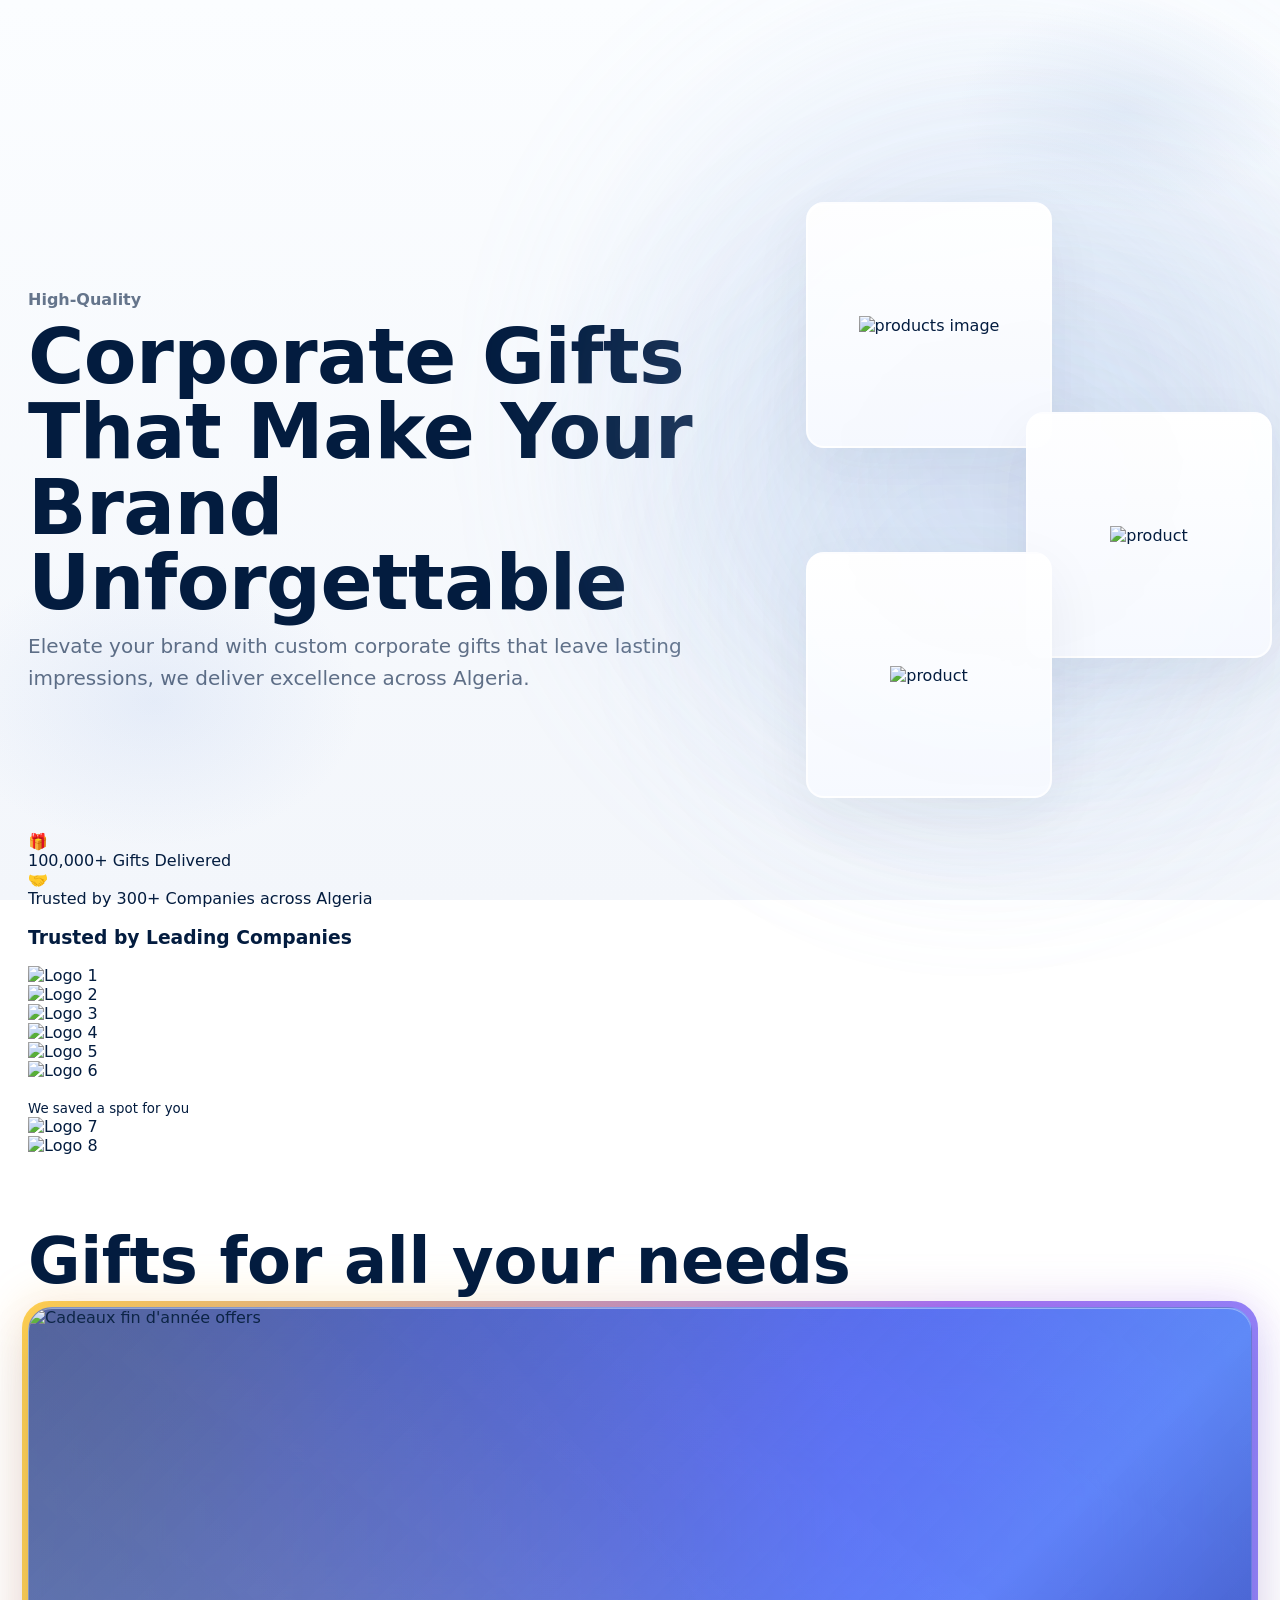
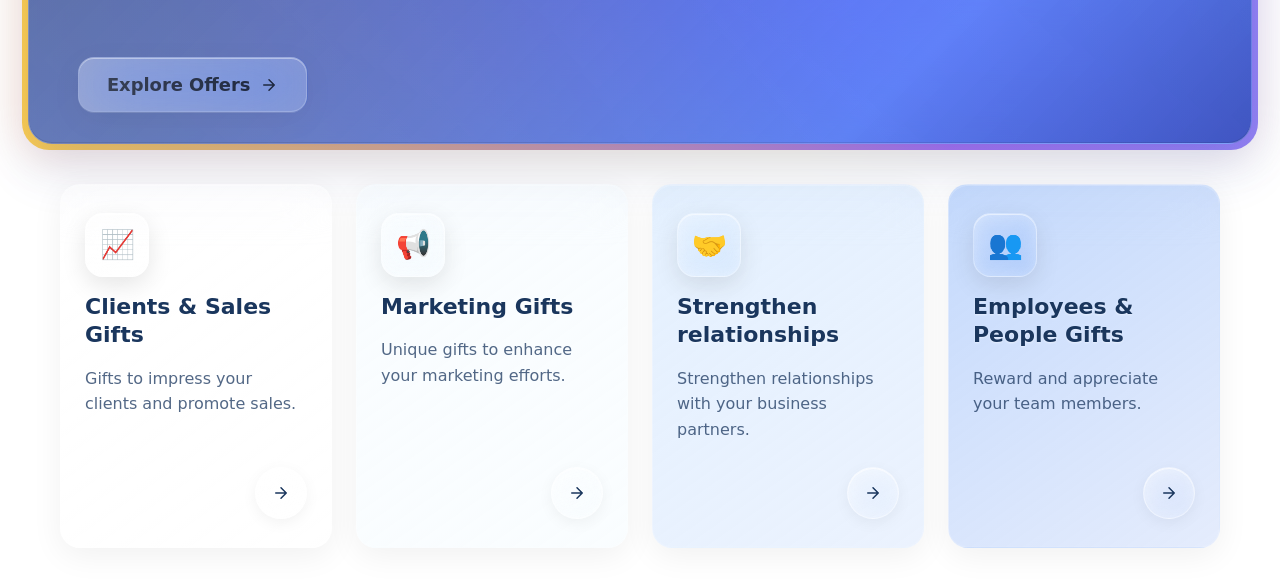
==== commit 6d93b0b3: "s" ====
--- a/index.html
+++ b/index.html
@@ -1,2099 +1,164 @@
+<!DOCTYPE html>
+<html lang="en">
+<head>
+  <meta charset="utf-8" />
+  <meta name="viewport" content="width=device-width, initial-scale=1" />
+  <title>Giftorea B2B — Corporate Gifts Algeria</title>
+  <link rel="stylesheet" href="../assets/css/index.css" />
+</head>
+<body>
+  <main class="page">
+    <!-- ===== HERO: TOP ===== -->
+    <div class="hero-top">
+      <div class="hero-left">
+        <div class="eyebrow">High-Quality</div>
+        <h1 class="headline">
+          <span class="w" style="--d:0s;">Corporate</span>
+          <span class="w" style="--d:0.12s;">Gifts</span>
+          <span class="w" style="--d:0.24s;">That</span>
+          <span class="w" style="--d:0.36s;">Make</span>
+          <span class="w" style="--d:0.48s;">Your</span>
+          <span class="w" style="--d:0.60s;">Brand</span>
+          <span class="w" style="--d:0.72s;">Unforgettable</span>
+        </h1>
+        <p class="sub">
+          Elevate your brand with custom corporate gifts that leave lasting impressions,
+          we deliver excellence across Algeria.
+        </p>
+      </div>
 
-<!doctype html><html lang="en">	
-<head>
-<link rel="shortcut icon" href="favicon.ico">
-<meta charset="utf-8">
-<meta name="description" content="Calendriers, agendas et coffrets personnalisés pour remercier vos équipes et fidéliser vos clients. Commande simple, branding rapide, facture et livraison pro..">
-<meta name="author" content="Giftorea Team">
-<meta name="viewport" content="width=device-width, initial-scale=1.0, minimum-scale=1.0, maximum-scale=1.0, user-scalable=no">	
-<title>Giftorea</title>
-<!--css-->				
-<link rel="stylesheet" href="assets/css/cadeauxfindanne.css">
-</head>
-<body id="main">
-<!-- === Fixed Global Background (Mesh + Blobs + Rays) === -->
-<div class="site-bgmesh" aria-hidden="true">
-  <!-- Floating meshes (CSS animation only, no parallax) -->
-  <div class="mesh m-a"></div>  <!-- top-left -->
-  <div class="mesh m-b"></div>  <!-- right side, vertically centered -->
-
-  <!-- Blurred blobs with gentle motion -->
-  <div class="blob one"></div>
-  <div class="blob two"></div>
-
-  <!-- Faint diagonal rays -->
-  <div class="rays"></div>
-</div>
-
-<main class="site-layer">
-  <div class="container-xl">
-<section id="gft-boot" aria-hidden="true"></section>
-<!-- HERO WRAPPER -->
-<div class="gft-hero-wrap" id="gft-hero-wrap" role="region" aria-label="Hero">
-  <!-- Put the Marquee block inside this container -->
-  <div class="gft-hero-marquee-slot" id="gft-hero-marquee-slot"></div>
-
-  
-  <div class="gft-hero-content-slot" id="gft-hero-content-slot"></div>
-</div>
-</div>
-
-<!-- GFT Marquee Stack -->
-<div class="gft-marquee-stack" aria-label="Giftorea highlights">
-  <!-- Marquee 1 — TOP (CSS direction: left) -->
-  <section id="gftMarquee1" class="gft-marquee dir-left" data-speed="90">
-    <div class="gft-marquee__track" aria-live="polite">
-      <span class="gft-marquee__item">👋 Bienvenue chez Giftorea</span>
-      <span class="gft-marquee__item">🎁 Cadeaux d’entreprise fin d’année</span>
-      <span class="gft-marquee__item">🗓️ Agendas & calendriers personnalisés</span>
-      <span class="gft-marquee__item">✨ Des cadeaux qui marquent</span>
-    </div>
-  </section>
-
-  <!-- Marquee 2 — BOTTOM (CSS direction: right) -->
-  <section id="gftMarquee2" class="gft-marquee dir-right" data-speed="90">
-    <div class="gft-marquee__track" aria-live="polite">
-      <span class="gft-marquee__item">🔥 Remises Fin d’Année</span>
-      <span class="gft-marquee__item">-15% sur packs sélectionnés</span>
-      <span class="gft-marquee__item">⏱️ Délais express disponibles</span>
-      <span class="gft-marquee__item">📦 Coffrets prêts à offrir</span>
-    </div>
-  </section>
-</div>
-
-  <div class="container-xl">
-<div class="banner-container">
-        <picture>
-            <source media="(max-width: 768px)" srcset="../assets/images/bannerli3batounamobile.webp">
-            <source media="(min-width: 769px)" srcset="../assets/images/bannerli3batounadesktop.webp">
-            <img src="assets/images/bannerli3batounadesktop.webp" alt="Banner">
-        </picture>
-    </div>
-
-<section class="gft-hero-content" id="gft-hero-content">
-  <h1> استمتع بتجربة استثنائية مع Giftorea 🎉</h1>
-    <!-- Social proof (place just before the industry section) -->
-<div class="gft-proof-wrap" dir="rtl" aria-label="Social proof">
-  <p class="gft-proof">
-    أكثر من
-    <span class="gft-proof__num" aria-hidden="true">300+</span>
-    شركة تعاملت معنا —
-    <span class="gft-proof__cta">خليك التالي</span>
-    وميّز مؤسستك بهدية
-    <span class="gft-proof__pop">ما تتنساش</span>!
-  </p>
-</div>
-
-  <div class="gft-hero-bullets" aria-label="Selling points">
-    <span class="gft-pill">✅ MOQ flexible</span>
-    <span class="gft-pill">🎨 Maquettes créatif</span>
-    <span class="gft-pill">📦 Packs prêts-à-offrir</span>
-    <span class="gft-pill">🚚 Livraison nationale</span>
-  </div>
-
-</section>
-
- <div class="gallery-container">
-        <div class="gallery-item">
-            <img src="assets/images/webnumber1.webp" alt="Image 1">
-        </div>
-        <div class="gallery-item">
-            <img src="assets/images/webnumber2.webp" alt="Image 2">
-        </div>
-        <div class="gallery-item">
-            <img src="assets/images/webnumber3.webp" alt="Image 3">
-        </div>
-        <div class="gallery-item">
-            <img src="assets/images/webnumber4.webp" alt="Image 4">
-        </div>
-    </div>
-
-    <!-- SLIDERRRRRRR ----  -->
-     <h2 class="gft-sec-title">🪄 Composez Votre Commande !</h2>
- <div class="slider-container">
-        <div class="slider-wrapper">
-            <!-- Slide 1 -->
-            <div class="slide">
-                <a href="https://example.com/offer1" target="_blank">
-                    <img class="desktop-img" src="assets/images/pack01starter.webp" alt="Pack Starter Desktop">
-                    <img class="mobile-img" src="assets/images/pack01starter.webp" alt="Pack Starter Mobile">
-                </a>
-            </div>
-            
-            <!-- Slide 2 -->
-            <div class="slide">
-                <a href="https://example.com/offer2" target="_blank">
-                    <img class="desktop-img" src="assets/images/pack02standard.webp" alt="Pack Standard Desktop">
-                    <img class="mobile-img" src="assets/images/pack02standard.webp" alt="Pack Standard Mobile">
-                </a>
-            </div>
-            
-            <!-- Slide 3 -->
-            <div class="slide">
-                <a href="https://example.com/offer3" target="_blank">
-                    <img class="desktop-img" src="assets/images/pack03economic.webp" alt="Pack Economic Desktop">
-                    <img class="mobile-img" src="assets/images/pack03economic.webp" alt="Pack Economic Mobile">
-                </a>
-            </div>
-
-            <!-- Slide 4 -->
-            <div class="slide">
-                <a href="https://example.com/offer4" target="_blank">
-                    <img class="desktop-img" src="assets/images/pack04professional.webp" alt="Pack Professional Desktop">
-                    <img class="mobile-img" src="assets/images/pack04professional.webp" alt="Pack Professional Mobile">
-                </a>
-            </div>
-
-            <!-- Slide 5 -->
-            <div class="slide">
-                <a href="https://example.com/offer4" target="_blank">
-                    <img class="desktop-img" src="assets/images/pack05executive.webp" alt="Pack Professional Desktop">
-                    <img class="mobile-img" src="assets/images/pack05executive.webp" alt="Pack Professional Mobile">
-                </a>
-            </div>
-            
+      <div class="hero-right" aria-hidden="true">
+        <!-- shapes behind products -->
+        <div class="prod-shapes" aria-hidden="true">
+          <div class="shape s1"></div>
+          <div class="shape s2"></div>
+          <div class="shape s3"></div>
         </div>
 
-        <!-- Navigation Arrows -->
-        <button class="slider-btn prev" onclick="changeSlide(-1)">‹</button>
-        <button class="slider-btn next" onclick="changeSlide(1)">›</button>
-
-        <!-- CTA Button -->
-        <a href="https://example.com/main-offer" target="_blank" class="cta-button">Voir l'offre</a>
-
-        <!-- Dots Container (auto-generated) -->
-        <div class="dots"></div>
-    </div>
-
-<section class="gft-industries" id="gft-industries" aria-label="Par Secteur">
-  <h2 class="gft-sec-title gft-title-glass">🔍 Découvrez les offres par domaine !</h2>
-
-  <div class="gft-industry-slider" id="gftIndustrySlider" data-enhanced="0">
-    <!-- Corporate -->
-    <a class="gft-industry-card" href="#industry-corporate" data-industry="corporate" aria-label="Voir Corporate" draggable="false">
-      <span class="emoji" aria-hidden="true">🏢</span>
-      <strong>Corporate</strong>
-      <i class="go" aria-hidden="true">→</i>
-    </a>
-
-    <!-- Pharmacies -->
-    <a class="gft-industry-card" href="#industry-pharmacies" data-industry="pharmacies" aria-label="Voir Pharmacies" draggable="false">
-      <span class="emoji" aria-hidden="true">💊</span>
-      <strong>Pharmacies</strong>
-      <i class="go" aria-hidden="true">→</i>
-    </a>
-
-    <!-- Health Care -->
-    <a class="gft-industry-card" href="#industry-health-care" data-industry="health-care" aria-label="Voir Health Care" draggable="false">
-      <span class="emoji" aria-hidden="true">🏥</span>
-      <strong>Health Care</strong>
-      <i class="go" aria-hidden="true">→</i>
-    </a>
-
-    <!-- Professionals -->
-    <a class="gft-industry-card" href="#industry-professionals" data-industry="professionals" aria-label="Voir Professionals" draggable="false">
-      <span class="emoji" aria-hidden="true">👔</span>
-      <strong>Professionals</strong>
-      <i class="go" aria-hidden="true">→</i>
-    </a>
-
-    <!-- Real Estate -->
-    <a class="gft-industry-card" href="#industry-real-estate" data-industry="real-estate" aria-label="Voir Real Estate" draggable="false">
-      <span class="emoji" aria-hidden="true">🏠</span>
-      <strong>Real Estate</strong>
-      <i class="go" aria-hidden="true">→</i>
-    </a>
-
-    <!-- Travel Agencies -->
-    <a class="gft-industry-card" href="#industry-travel-agencies" data-industry="travel-agencies" aria-label="Voir Travel Agencies" draggable="false">
-      <span class="emoji" aria-hidden="true">✈️</span>
-      <strong>Travel Agencies</strong>
-      <i class="go" aria-hidden="true">→</i>
-    </a>
-
-    <!-- Retail & Wholesale -->
-    <a class="gft-industry-card" href="#industry-retail-wholesale" data-industry="retail-wholesale" aria-label="Voir Retail and Wholesale" draggable="false">
-      <span class="emoji" aria-hidden="true">🛒</span>
-      <strong>Retail &amp; Wholesale</strong>
-      <i class="go" aria-hidden="true">→</i>
-    </a>
-  </div>
-</section>
-  <!-- CATEGORIES + PRODUCTS  -->
-
-<section class="gft-categories" id="gft-categories" aria-label="Composez votre commande">
-  <h2 class="gft-sec-title">🪄 Composez Votre Commande !</h2>
-
- <!-- =========================
-        Agendas
-========================= -->
-
-<details class="gft-cat" open>
-  <summary>📘 Agendas</summary>
-  <div class="gft-cards">
-
-  <!-- ========================================= -->
-  <!-- ag1 -->
-  <!-- ========================================= -->
-  <article class="gft-card" data-id="ag1" data-moq="50" data-step="5"
-    data-tier='[
-      {"minQty":500,"unitPrice":975},
-      {"minQty":200,"unitPrice":1100},
-      {"minQty":100,"unitPrice":1200},
-      {"minQty":50,"unitPrice":1250}
-    ]'>
-
-    <div class="gft-media">
-      <img src="assets/images/productimages/agendapersonalisee.webp" alt="Agenda 100% personalisee">
-      <button type="button" class="gft-view" data-view="ag1">View</button>
-
-      <div class="gft-gallery" hidden>
-        <img data-gal-src="assets/images/productimages/agendapersonalisee.webp" alt="">
-        <img data-gal-src="assets/images/productimages/agendapersonaliserpages.webp" alt="">
-        <div class="gft-desc" hidden>We will add description later</div>
+        <!-- product cards -->
+        <div class="product-card prod-1">
+          <img src="https://giftoreab2b.com/wp-content/uploads/2025/11/products.webp" alt="products image">
+        </div>
+        <div class="product-card prod-2">
+          <img src="https://giftoreab2b.com/wp-content/uploads/2025/11/Kit-1.webp" alt="product">
+        </div>
+        <div class="product-card prod-3">
+          <img src="https://giftoreab2b.com/wp-content/uploads/2025/11/1.webp" alt="product">
+        </div>
       </div>
     </div>
 
-    <div class="gft-body">
-      <h3 class="gft-name">Agenda 100% personalisee</h3>
-      <div class="gft-meta">
-        <div class="gft-range"></div>
-        <div class="gft-moq"></div>
+    <!-- ===== HERO: BOTTOM ===== -->
+    <section class="hero-bottom" aria-label="Hero Bottom">
+      <div class="stats-row">
+        <div class="stats-item"><span class="emoji">🎁</span><div>100,000+ Gifts Delivered</div></div>
+        <div class="stats-item"><span class="emoji">🤝</span><div>Trusted by 300+ Companies across Algeria</div></div>
       </div>
 
-      <div class="gft-row">
-        <div class="gft-stepper">
-          <button type="button" data-action="dec" data-id="ag1">−</button>
-          <input type="number" min="0" step="5" value="0" data-id="ag1">
-          <button type="button" data-action="inc" data-id="ag1">+</button>
+      <section class="trusted" aria-label="Trusted by leading companies">
+        <h3>Trusted by Leading Companies</h3>
+
+        <div class="logos-wrap">
+          <div class="logos-row1" role="list">
+            <div class="logo-card"><img src="https://giftoreab2b.com/wp-content/uploads/2025/11/Logo_Algerie_Telecom.svg_.webp" alt="Logo 1"></div>
+            <div class="logo-card"><img src="https://giftoreab2b.com/wp-content/uploads/2025/11/Mobilis_Logo.svg_.webp" alt="Logo 2"></div>
+            <div class="logo-card"><img src="https://giftoreab2b.com/wp-content/uploads/2025/11/LogoNAFTAL.svg_.webp" alt="Logo 3"></div>
+            <div class="logo-card"><img src="https://giftoreab2b.com/wp-content/uploads/2025/11/Objet-dynamique-vectoriel.webp" alt="Logo 4"></div>
+            <div class="logo-card"><img src="https://giftoreab2b.com/wp-content/uploads/2025/11/5.webp" alt="Logo 5"></div>
+          </div>
+
+          <div class="logos-row2" role="list">
+            <div class="logo-card"><img src="https://giftoreab2b.com/wp-content/uploads/2025/11/IFRI-e1762519120886.webp" alt="Logo 6"></div>
+            <div class="empty-spot" aria-hidden="true">
+              <span class="arrow" aria-hidden="true"></span>
+              <small>We saved a spot for you</small>
+            </div>
+            <div class="logo-card"><img src="https://giftoreab2b.com/wp-content/uploads/2025/11/noest.webp" alt="Logo 7"></div>
+            <div class="logo-card"><img src="https://giftoreab2b.com/wp-content/uploads/2025/11/logo.webp" alt="Logo 8"></div>
+          </div>
         </div>
-      </div>
+      </section>
+    </section>
 
-      <div class="gft-total">Total: 0 DZD</div>
+    <!-- ===== OFFERS ===== -->
+    <section id="offersSectionB1" aria-label="Offers Section"></section>
+
+    <div id="offersHeadlineB1" aria-label="Offers Headline">
+      <h2 class="display">Gifts for all your needs</h2>
     </div>
-  </article>
 
-
-  <!-- ========================================= -->
-  <!-- ag2 -->
-  <!-- ========================================= -->
-  <article class="gft-card" data-id="ag2" data-moq="5" data-step="1"
-    data-tier='[
-      {"minQty":500,"unitPrice":875},
-      {"minQty":200,"unitPrice":950},
-      {"minQty":100,"unitPrice":1150},
-      {"minQty":50,"unitPrice":1250},
-      {"minQty":10,"unitPrice":1350}, 
-      {"minQty":5,"unitPrice":1450}
-    ]'>
-
-    <div class="gft-media">
-      <img src="assets/images/productimages/agenda.webp" alt="Agenda 2">
-      <button type="button" class="gft-view" data-view="ag2">View</button>
-
-      <div class="gft-gallery" hidden>
-        <img data-gal-src="assets/images/productimages/agenda.webp" alt="">
-<img data-gal-src="assets/images/productsgallery/edeaa08d-8adb-4b17-9ec5-660f33c7fdde.jpeg" alt="">
-<img data-gal-src="assets/images/productsgallery/3850838a-f932-419f-a2f2-29399661596a.jpeg" alt="">
-<img data-gal-src="assets/images/productsgallery/54d78870-4be4-4d54-9556-2510b1f7bec4.jpeg" alt="">
-<img data-gal-src="assets/images/productsgallery/80e514b6-c01a-495d-9615-981637bed346.jpeg" alt="">
-<img data-gal-src="assets/images/productsgallery/WhatsApp Image 2025-11-09 at 11.13.08 AM.jpeg" alt="">
-<img data-gal-src="assets/images/productsgallery/483d8a87-b7f8-42bb-bca5-82a6a0bdacd4.jpeg" alt="">
-<img data-gal-src="assets/images/productsgallery/720539d8-4723-43bd-859a-b92543c925c5.jpeg" alt="">
-
-        <div class="gft-desc" hidden>We will add description later</div>
+    <div class="banner-container">
+      <div class="banner">
+        <a class="banner-link" href="https://giftoreab2b.com/cadeauxfindannewithelementor" aria-label="See Cadeaux fin d'année offers"></a>
+        <img src="https://giftoreab2b.com/wp-content/uploads/2025/11/1400x500px.webp" alt="Cadeaux fin d'année offers">
+        <a href="#" class="cta-button">
+          Explore Offers
+          <div class="arrow">
+            <svg viewBox="0 0 24 24" fill="none" aria-hidden="true">
+              <path d="M5 12h14m-7-7l7 7-7 7" stroke="currentColor" stroke-width="2" stroke-linecap="round" stroke-linejoin="round"/>
+            </svg>
+          </div>
+        </a>
       </div>
     </div>
 
-    <div class="gft-body">
-      <h3 class="gft-name">Agenda 2</h3>
-      <div class="gft-meta">
-        <div class="gft-range"></div>
-        <div class="gft-moq"></div>
+    <section id="offersCardsA1" aria-label="Offer Solutions">
+      <div class="cards">
+        <article class="card">
+          <div class="icon">📈</div>
+          <h4 class="title">Clients &amp; Sales Gifts</h4>
+          <p class="text">Gifts to impress your clients and promote sales.</p>
+          <a class="cta" href="#" aria-label="Explore Clients & Sales Gifts">
+            <div class="arrow">
+              <svg viewBox="0 0 24 24" fill="none" aria-hidden="true">
+                <path d="M5 12h14M12 5l7 7-7 7" stroke="currentColor" stroke-width="2" stroke-linecap="round" stroke-linejoin="round"/>
+              </svg>
+            </div>
+          </a>
+        </article>
+
+        <article class="card">
+          <div class="icon">📢</div>
+          <h4 class="title">Marketing Gifts</h4>
+          <p class="text">Unique gifts to enhance your marketing efforts.</p>
+          <a class="cta" href="#" aria-label="Explore Marketing Gifts">
+            <div class="arrow">
+              <svg viewBox="0 0 24 24" fill="none" aria-hidden="true">
+                <path d="M5 12h14M12 5l7 7-7 7" stroke="currentColor" stroke-width="2" stroke-linecap="round" stroke-linejoin="round"/>
+              </svg>
+            </div>
+          </a>
+        </article>
+
+        <article class="card">
+          <div class="icon">🤝</div>
+          <h4 class="title">Strengthen relationships</h4>
+          <p class="text">Strengthen relationships with your business partners.</p>
+          <a class="cta" href="#" aria-label="Explore Relationship Gifts">
+            <div class="arrow">
+              <svg viewBox="0 0 24 24" fill="none" aria-hidden="true">
+                <path d="M5 12h14M12 5l7 7-7 7" stroke="currentColor" stroke-width="2" stroke-linecap="round" stroke-linejoin="round"/>
+              </svg>
+            </div>
+          </a>
+        </article>
+
+        <article class="card">
+          <div class="icon">👥</div>
+          <h4 class="title">Employees &amp; People Gifts</h4>
+          <p class="text">Reward and appreciate your team members.</p>
+          <a class="cta" href="#" aria-label="Explore Employees & People Gifts">
+            <div class="arrow">
+              <svg viewBox="0 0 24 24" fill="none" aria-hidden="true">
+                <path d="M5 12h14M12 5l7 7-7 7" stroke="currentColor" stroke-width="2" stroke-linecap="round" stroke-linejoin="round"/>
+              </svg>
+            </div>
+          </a>
+        </article>
       </div>
+    </section>
+  </main>
 
-      <div class="gft-row">
-        <div class="gft-stepper">
-          <button type="button" data-action="dec" data-id="ag2">−</button>
-          <input type="number" min="0" step="5" value="0" data-id="ag2">
-          <button type="button" data-action="inc" data-id="ag2">+</button>
-        </div>
-      </div>
-
-      <div class="gft-total">Total: 0 DZD</div>
-    </div>
-  </article>
-
-
-  <!-- ========================================= -->
-  <!-- ag3 -->
-  <!-- ========================================= -->
-  <article class="gft-card" data-id="ag3" data-moq="15" data-step="5"
-   data-tier='[
-      {"minQty":500,"unitPrice":875},
-      {"minQty":200,"unitPrice":950},
-      {"minQty":100,"unitPrice":1150},
-      {"minQty":50,"unitPrice":1250},
-      {"minQty":10,"unitPrice":1350}, 
-      {"minQty":5,"unitPrice":1450}
-    ]'>
-
-    <div class="gft-media">
-      <img src="assets/images/productimages/agenda2.webp" alt="Agenda 2">
-      <button type="button" class="gft-view" data-view="ag3">View</button>
-
-      <div class="gft-gallery" hidden>
-        <img data-gal-src="assets/images/productimages/agenda2.webp" alt="">
-        <div class="gft-desc" hidden>We will add description later</div>
-      </div>
-    </div>
-
-    <div class="gft-body">
-      <h3 class="gft-name">Agenda 2</h3>
-      <div class="gft-meta">
-        <div class="gft-range"></div>
-        <div class="gft-moq"></div>
-      </div>
-
-      <div class="gft-row">
-        <div class="gft-stepper">
-          <button type="button" data-action="dec" data-id="ag3">−</button>
-          <input type="number" min="0" step="5" value="0" data-id="ag3">
-          <button type="button" data-action="inc" data-id="ag3">+</button>
-        </div>
-      </div>
-
-      <div class="gft-total">Total: 0 DZD</div>
-    </div>
-  </article>
-
-  </div>
-</details>
-
-<details class="gft-cat" open>
-  <summary>📅 Calendriers</summary>
-  <div class="gft-cards">
-
-    <!-- ========================================= -->
-    <!-- Cal Chevalet Pro -->
-    <!-- ========================================= -->
-    
-    <article class="gft-card" data-id="cal1" data-moq="15" data-step="5"
-      data-tier='[
-        {"minQty":500,"unitPrice":485},
-        {"minQty":200,"unitPrice":545},
-        {"minQty":100,"unitPrice":579},
-        {"minQty":50,"unitPrice":595},
-        {"minQty":25,"unitPrice":700},
-        {"minQty":15,"unitPrice":750}
-      ]'>
-<!-- Recommended Label --> 
-<div class="recommended">
-  <span class="star">&#9733;</span>
-  <span class="recommended-text">Recommandé</span>
-</div>
-      <div class="gft-media">
-        <img src="assets/images/productimages/chevaletstandard.webp" alt="Calendrier chevalet Pro">
-        <button type="button" class="gft-view" data-view="cal1">View</button>
-        <div class="gft-gallery" hidden>
-          <img data-gal-src="assets/images/productimages/chevaletstandard.webp" alt="">
-          <div class="gft-desc" hidden>We will add description later</div>
-        </div>
-      </div>
-
-      <div class="gft-body">
-        <h3 class="gft-name">Calendrier Chevalet Pro</h3>
-        <div class="gft-meta">
-          <div class="gft-range"></div>
-          <div class="gft-moq"></div>
-        </div>
-        <div class="gft-row">
-          <div class="gft-stepper">
-            <button type="button" data-action="dec" data-id="cal1">−</button>
-            <input type="number" min="0" step="5" value="0" data-id="cal1">
-            <button type="button" data-action="inc" data-id="cal1">+</button>
-          </div>
-        </div>
-        <div class="gft-total">Total: 0 DZD</div>
-      </div>
-    </article>
-
-
-    <!-- ========================================= -->
-    <!-- Cal Chevalet Rect -->
-    <!-- ========================================= -->
-    
-    <article class="gft-card" data-id="cal2" data-moq="15" data-step="5"
-      data-tier='[
-      {"minQty":500,"unitPrice":345},
-      {"minQty":200,"unitPrice":395},
-        {"minQty":100,"unitPrice":445},
-        {"minQty":50,"unitPrice":465},
-        {"minQty":25,"unitPrice":550},
-        {"minQty":15,"unitPrice":600}
-      ]'>
-<!-- Recommended Label --> 
-<div class="recommended">
-  <span class="star">&#9733;</span>
-  <span class="recommended-text">Recommandé</span>
-</div>
-
-      <div class="gft-media">
-        <img src="assets/images/productimages/chevaletrectangle.webp" alt="Calendrier chevalet Rect">
-        <button type="button" class="gft-view" data-view="cal2">View</button>
-        <div class="gft-gallery" hidden>
-          <img data-gal-src="assets/images/productimages/chevaletrectangle.webp" alt="">
-          <div class="gft-desc" hidden>We will add description later</div>
-        </div>
-      </div>
-
-      <div class="gft-body">
-        <h3 class="gft-name">Calendrier Chevalet Rect</h3>
-        <div class="gft-meta">
-          <div class="gft-range"></div>
-          <div class="gft-moq"></div>
-        </div>
-        <div class="gft-row">
-          <div class="gft-stepper">
-            <button type="button" data-action="dec" data-id="cal2">−</button>
-            <input type="number" min="0" step="5" value="0" data-id="cal2">
-            <button type="button" data-action="inc" data-id="cal2">+</button>
-          </div>
-        </div>
-        <div class="gft-total">Total: 0 DZD</div>
-      </div>
-    </article>
-
-
-    <!-- ========================================= -->
-    <!-- calendrier chevalet simple -->
-    <!-- ========================================= -->
-    
-    <article class="gft-card" data-id="cal3" data-moq="50" data-step="10"
-      data-tier='[
-       {"minQty":500,"unitPrice":115},
-      {"minQty":200,"unitPrice":130},
-        {"minQty":100,"unitPrice":160},
-        {"minQty":50,"unitPrice":170}
-      ]'>
-
-      <div class="gft-media">
-        <img src="assets/images/productimages/chevalet1page.webp" alt="Calendrier chevalet simple">
-        <button type="button" class="gft-view" data-view="cal3">View</button>
-        <div class="gft-gallery" hidden>
-          <img data-gal-src="assets/images/productimages/chevalet1page.webp" alt="">
-          <div class="gft-desc" hidden>We will add description later</div>
-        </div>
-      </div>
-
-      <div class="gft-body">
-        <h3 class="gft-name">Calendrier Chevalet Simple</h3>
-        <div class="gft-meta">
-          <div class="gft-range"></div>
-          <div class="gft-moq"></div>
-        </div>
-        <div class="gft-row">
-          <div class="gft-stepper">
-            <button type="button" data-action="dec" data-id="cal3">−</button>
-            <input type="number" min="0" step="5" value="0" data-id="cal3">
-            <button type="button" data-action="inc" data-id="cal3">+</button>
-          </div>
-        </div>
-        <div class="gft-total">Total: 0 DZD</div>
-      </div>
-    </article>
-
-
-    <!-- ========================================= -->
-    <!-- cal chevalet decor -->
-    <!-- ========================================= -->
-    
-    <article class="gft-card" data-id="cal4" data-moq="50" data-step="10"
-      data-tier='[
-       {"minQty":500,"unitPrice":250},
-      {"minQty":200,"unitPrice":270},
-        {"minQty":100,"unitPrice":280},
-        {"minQty":50,"unitPrice":315}
-      ]'>
-
-      <div class="gft-media">
-        <img src="assets/images/productimages/chevaletdecor.webp" alt="Calendrier Chevalet Decor">
-        <button type="button" class="gft-view" data-view="cal4">View</button>
-        <div class="gft-gallery" hidden>
-          <img data-gal-src="assets/images/productimages/chevaletdecor.webp" alt="">
-         >
-          <div class="gft-desc" hidden>We will add description later</div>
-        </div>
-      </div>
-
-      <div class="gft-body">
-        <h3 class="gft-name">Calendrier Chevalet Decor</h3>
-        <div class="gft-meta">
-          <div class="gft-range"></div>
-          <div class="gft-moq"></div>
-        </div>
-        <div class="gft-row">
-          <div class="gft-stepper">
-            <button type="button" data-action="dec" data-id="cal4">−</button>
-            <input type="number" min="0" step="5" value="0" data-id="cal4">
-            <button type="button" data-action="inc" data-id="cal4">+</button>
-          </div>
-        </div>
-        <div class="gft-total">Total: 0 DZD</div>
-      </div>
-    </article>
-
-
-    <!-- ========================================= -->
-    <!-- cal chevalet mini -->
-    <!-- ========================================= -->
-    
-    <article class="gft-card" data-id="cal5" data-moq="50" data-step="5"
-      data-tier='[
-       {"minQty":500,"unitPrice":290},
-      {"minQty":200,"unitPrice":320},
-        {"minQty":100,"unitPrice":340},
-        {"minQty":50,"unitPrice":355}
-      ]'>
-
-      <div class="gft-media">
-        <img src="assets/images/productimages/chevaletmini.webp" alt="Calendrier Chevalet mini">
-        <button type="button" class="gft-view" data-view="cal5">View</button>
-        <div class="gft-gallery" hidden>
-          <img data-gal-src="assets/images/productimages/chevaletmini.webp" alt="">
-          <div class="gft-desc" hidden>We will add description later</div>
-        </div>
-      </div>
-
-      <div class="gft-body">
-        <h3 class="gft-name">Calendrier Chevalet mini</h3>
-        <div class="gft-meta">
-          <div class="gft-range"></div>
-          <div class="gft-moq"></div>
-        </div>
-        <div class="gft-row">
-          <div class="gft-stepper">
-            <button type="button" data-action="dec" data-id="cal5">−</button>
-            <input type="number" min="0" step="5" value="0" data-id="cal5">
-            <button type="button" data-action="inc" data-id="cal5">+</button>
-          </div>
-        </div>
-        <div class="gft-total">Total: 0 DZD</div>
-      </div>
-    </article>
-
-
-    <!-- ========================================= -->
-    <!-- cal mural standard -->
-    <!-- ========================================= -->
-    
-    <article class="gft-card" data-id="cal6" data-moq="25" data-step="5"
-      data-tier='[
-       {"minQty":500,"unitPrice":179},
-      {"minQty":200,"unitPrice":199},
-        {"minQty":100,"unitPrice":225},
-        {"minQty":50,"unitPrice":235}, 
-        {"minQty":25,"unitPrice":295}
-      ]'>
-
-      <div class="gft-media">
-        <img src="assets/images/productimages/mural.webp" alt="Calendrier Mural Standard">
-        <button type="button" class="gft-view" data-view="cal6">View</button>
-        <div class="gft-gallery" hidden>
-          <img data-gal-src="assets/images/productimages/mural.webp" alt="">
-        
-          <div class="gft-desc" hidden>We will add description later</div>
-        </div>
-      </div>
-
-      <div class="gft-body">
-        <h3 class="gft-name">Calendrier Mural Standard</h3>
-        <div class="gft-meta">
-          <div class="gft-range"></div>
-          <div class="gft-moq"></div>
-        </div>
-        <div class="gft-row">
-          <div class="gft-stepper">
-            <button type="button" data-action="dec" data-id="cal6">−</button>
-            <input type="number" min="0" step="5" value="0" data-id="cal6">
-            <button type="button" data-action="inc" data-id="cal6">+</button>
-          </div>
-        </div>
-        <div class="gft-total">Total: 0 DZD</div>
-      </div>
-    </article>
-    
-    
-   <!-- ========================================= -->
-    <!-- calendrier mural 12 pages -->
-    <!-- ========================================= -->
-    
-<!-- cal7 -->
-<article class="gft-card" data-id="cal7" data-moq="50" data-step="5"
-   data-tier='[
-       {"minQty":500,"unitPrice":440},
-      {"minQty":200,"unitPrice":475},
-        {"minQty":100,"unitPrice":510},
-        {"minQty":50,"unitPrice":520}
-      ]'>
-  <div class="gft-media">
-    <img src="https://giftorea.explovea.com/wp-content/uploads/2025/11/chevalet-standar-2.webp" alt="calendrier mural 12 pages">
-    <button type="button" class="gft-view" data-view="cal7">View</button>
-    <div class="gft-gallery" hidden>
-      <img data-gal-src="https://giftorea.explovea.com/wp-content/uploads/2025/11/chevalet-standar-2.webp" alt="">
-      <img data-gal-src="https://giftorea.explovea.com/wp-content/uploads/2025/11/chevalet-standar-2.webp" alt="">
-      <div class="gft-desc" hidden>We will add description later</div>
-    </div>
-  </div>
-
-  <div class="gft-body">
-    <h3 class="gft-name">calendrier mural 12 pages</h3>
-    <div class="gft-meta">
-      <div class="gft-range"></div>
-      <div class="gft-moq"></div>
-    </div>
-
-    <div class="gft-row">
-      <div class="gft-stepper">
-        <button type="button" data-action="dec" data-id="cal7">−</button>
-        <input type="number" min="0" step="5" value="0" data-id="cal7">
-        <button type="button" data-action="inc" data-id="cal7">+</button>
-      </div>
-    </div>
-
-    <div class="gft-total">Total: 0 DZD</div>
-  </div>
-</article>
-
-   <!-- ========================================= -->
-    <!-- cal mural 06 pages -->
-    <!-- ========================================= -->
-
-<!-- cal8 -->
-<article class="gft-card" data-id="cal8" data-moq="50" data-step="5"
-  data-tier='[
-       {"minQty":500,"unitPrice":380},
-      {"minQty":200,"unitPrice":420},
-        {"minQty":50,"unitPrice":450}
-      ]'>
-  <div class="gft-media">
-    <img src="https://giftorea.explovea.com/wp-content/uploads/2025/11/chevalet-standar-2.webp" alt="calendrier mural 06 pages">
-    <button type="button" class="gft-view" data-view="cal8">View</button>
-    <div class="gft-gallery" hidden>
-      <img data-gal-src="https://giftorea.explovea.com/wp-content/uploads/2025/11/chevalet-standar-2.webp" alt="">
-      <img data-gal-src="https://giftorea.explovea.com/wp-content/uploads/2025/11/chevalet-standar-2.webp" alt="">
-      <div class="gft-desc" hidden>We will add description later</div>
-    </div>
-  </div>
-
-  <div class="gft-body">
-    <h3 class="gft-name">calendrier mural 06 pages</h3>
-    <div class="gft-meta">
-      <div class="gft-range"></div>
-      <div class="gft-moq"></div>
-    </div>
-
-    <div class="gft-row">
-      <div class="gft-stepper">
-        <button type="button" data-action="dec" data-id="cal8">−</button>
-        <input type="number" min="0" step="5" value="0" data-id="cal8">
-        <button type="button" data-action="inc" data-id="cal8">+</button>
-      </div>
-    </div>
-
-    <div class="gft-total">Total: 0 DZD</div>
-  </div>
-</article>
-
-   <!-- ========================================= -->
-    <!-- cal sous main  -->
-    <!-- ========================================= -->
-
-<!-- cal9 -->
-<article class="gft-card" data-id="cal9" data-moq="50" data-step="5"
-  data-tier='[
-       {"minQty":500,"unitPrice":395},
-      {"minQty":200,"unitPrice":435},
-        {"minQty":100,"unitPrice":460},
-        {"minQty":50,"unitPrice":475}
-      ]'>
-
-      <!-- Recommended Label --> 
-<div class="recommended">
-  <span class="star">&#9733;</span>
-  <span class="recommended-text">Recommandé</span>
-</div>
-
-  <div class="gft-media">
-    <img src="assets/images/productimages/sousmain1200g.webp" alt="Calendrier Sous-main">
-    <button type="button" class="gft-view" data-view="cal9">View</button>
-    <div class="gft-gallery" hidden>
-      <img data-gal-src="assets/images/productimages/sousmain1200g.webp" alt="">
-      <div class="gft-desc" hidden>We will add description later</div>
-    </div>
-  </div>
-
-  <div class="gft-body">
-    <h3 class="gft-name">Calendrier Sous-main</h3>
-    <div class="gft-meta">
-      <div class="gft-range"></div>
-      <div class="gft-moq"></div>
-    </div>
-
-    <div class="gft-row">
-      <div class="gft-stepper">
-        <button type="button" data-action="dec" data-id="cal9">−</button>
-        <input type="number" min="0" step="5" value="0" data-id="cal9">
-        <button type="button" data-action="inc" data-id="cal9">+</button>
-      </div>
-    </div>
-
-    <div class="gft-total">Total: 0 DZD</div>
-  </div>
-</article>
-
-   <!-- ========================================= -->
-    <!-- cal sous main mini -->
-    <!-- ========================================= -->
-
-<!-- cal10 -->
-<article class="gft-card" data-id="cal10" data-moq="25" data-step="5"
-  data-tier='[
-       {"minQty":500,"unitPrice":365},
-      {"minQty":200,"unitPrice":385},
-        {"minQty":100,"unitPrice":400},
-        {"minQty":50,"unitPrice":415}, 
-        {"minQty":25,"unitPrice":475}
-      ]'>
-  <div class="gft-media">
-    <img src="assets/images/productimages/sousmainmini.webp" alt="Calendrier Sous-main mini">
-    <button type="button" class="gft-view" data-view="cal10">View</button>
-    <div class="gft-gallery" hidden>
-      <img data-gal-src="assets/images/productimages/sousmainmini.webp" alt="">
-      <div class="gft-desc" hidden>We will add description later</div>
-    </div>
-  </div>
-
-  <div class="gft-body">
-    <h3 class="gft-name">Calendrier Sous-main mini</h3>
-    <div class="gft-meta">
-      <div class="gft-range"></div>
-      <div class="gft-moq"></div>
-    </div>
-
-    <div class="gft-row">
-      <div class="gft-stepper">
-        <button type="button" data-action="dec" data-id="cal10">−</button>
-        <input type="number" min="0" step="5" value="0" data-id="cal10">
-        <button type="button" data-action="inc" data-id="cal10">+</button>
-      </div>
-    </div>
-
-    <div class="gft-total">Total: 0 DZD</div>
-  </div>
-</article>
-
-   <!-- ========================================= -->
-    <!-- cal sous main 350g -->
-    <!-- ========================================= -->
-    
-<!-- cal11 -->
-<article class="gft-card" data-id="cal11" data-moq="50" data-step="10"
-  data-tier='[
-       {"minQty":500,"unitPrice":180},
-      {"minQty":200,"unitPrice":195},
-        {"minQty":100,"unitPrice":205},
-        {"minQty":50,"unitPrice":210}
-      ]'>
-  <div class="gft-media">
-    <img src="assets/images/productimages/sousmain350g.webp" alt="Calendrier sous main 350g">
-    <button type="button" class="gft-view" data-view="cal11">View</button>
-    <div class="gft-gallery" hidden>
-      <img data-gal-src="assets/images/productimages/sousmain350g.webp" alt="">
-
-      <div class="gft-desc" hidden>We will add description later</div>
-    </div>
-  </div>
-
-  <div class="gft-body">
-    <h3 class="gft-name">Calendrier sous main 350g</h3>
-    <div class="gft-meta">
-      <div class="gft-range"></div>
-      <div class="gft-moq"></div>
-    </div>
-
-    <div class="gft-row">
-      <div class="gft-stepper">
-        <button type="button" data-action="dec" data-id="cal11">−</button>
-        <input type="number" min="0" step="5" value="0" data-id="cal11">
-        <button type="button" data-action="inc" data-id="cal11">+</button>
-      </div>
-    </div>
-
-    <div class="gft-total">Total: 0 DZD</div>
-  </div>
-</article>
-   </div>
- </details>
-
-<!-- 🗒️ Bloc-Notes & Stylos -->
-<details class="gft-cat">
-  <summary>🗒️ Bloc-Notes &️ Stylos 🖊️</summary>
-  <div class="gft-cards">
-  <!-- ====================== -->
-  <!-- 📘 Bloc-Notes Section -->
-  <!-- ====================== -->
-
-    <!-- ▪️ Bloc notes standard -->
-    <article class="gft-card" data-id="bn1" data-moq="25" data-step="5"
-      data-tier='[
-        {"minQty":500,"unitPrice":295},
-        {"minQty":200,"unitPrice":365},
-        {"minQty":100,"unitPrice":435},
-        {"minQty":50,"unitPrice":465},
-        {"minQty":25,"unitPrice":495}
-      ]'>
-
-      <div class="gft-media">
-        <img src="assets/images/productimages/blocnote.webp" alt="Bloc Notes Standard">
-        <button type="button" class="gft-view" data-view="bn1">View</button>
-        <div class="gft-gallery" hidden>
-          <img data-gal-src="assets/images/productimages/blocnote.webp" alt="">
-          <div class="gft-desc" hidden>We will add description later.</div>
-        </div>
-      </div>
-
-      <div class="gft-body">
-        <h3 class="gft-name">Bloc Notes Standard</h3>
-        <div class="gft-meta">
-          <div class="gft-range"></div>
-          <div class="gft-moq"></div>
-        </div>
-        <div class="gft-row">
-          <div class="gft-stepper">
-            <button type="button" data-action="dec" data-id="bn1">−</button>
-            <input type="number" min="0" step="5" value="0" data-id="bn1">
-            <button type="button" data-action="inc" data-id="bn1">+</button>
-          </div>
-        </div>
-        <div class="gft-total">Total: 0 DZD</div>
-      </div>
-    </article> 
-
-    <!-- ▪️ Bloc Notes VIP -->
-    <article class="gft-card" data-id="bn2" data-moq="50" data-step="5"
-      data-tier='[
-        {"minQty":200,"unitPrice":550},
-        {"minQty":100,"unitPrice":570},
-        {"minQty":50,"unitPrice":595}
-      ]'>
-      <div class="gft-media">
-        <img src="assets/images/productimages/blocnotesvip.webp" alt="Bloc Notes VIP">
-        <button type="button" class="gft-view" data-view="bn2">View</button>
-        <div class="gft-gallery" hidden>
-          <img data-gal-src="assets/images/productimages/blocnotesvip.webp" alt="">
-          <div class="gft-desc" hidden>we will add description later.</div>
-        </div>
-      </div>
-
-      <div class="gft-body">
-        <h3 class="gft-name">Bloc Notes VIP</h3>
-        <div class="gft-meta"><div class="gft-range"></div><div class="gft-moq"></div></div>
-        <div class="gft-row">
-          <div class="gft-stepper">
-            <button type="button" data-action="dec" data-id="bn2">−</button>
-            <input type="number" min="0" step="5" value="0" data-id="bn2">
-            <button type="button" data-action="inc" data-id="bn2">+</button>
-          </div>
-        </div>
-        <div class="gft-total">Total: 0 DZD</div>
-      </div>
-    </article>
-
-    <!-- ▪️ Notebook – UV/DTF UV -->
-    <article class="gft-card" data-id="bn3" data-moq="25" data-step="5"
-      data-tier='[
-        {"minQty":500,"unitPrice":700},
-        {"minQty":200,"unitPrice":750},
-        {"minQty":100,"unitPrice":770},
-        {"minQty":50,"unitPrice":790},
-        {"minQty":25,"unitPrice":850}
-      ]'>
-      <div class="gft-media">
-        <img src="assets/images/productimages/notebook.webp" alt="Notebook – UV/DTF UV">
-        <button type="button" class="gft-view" data-view="bn3">View</button>
-        <div class="gft-gallery" hidden>
-          <img data-gal-src="assets/images/productimages/notebook.webp" alt="">
-          <div class="gft-desc" hidden>description will be added later.</div>
-        </div>
-      </div>
-
-      <div class="gft-body">
-        <h3 class="gft-name">Notebook – UV/DTF UV</h3>
-        <div class="gft-meta"><div class="gft-range"></div><div class="gft-moq"></div></div>
-        <div class="gft-row">
-          <div class="gft-stepper">
-            <button type="button" data-action="dec" data-id="bn3">−</button>
-            <input type="number" min="0" step="5" value="0" data-id="bn3">
-            <button type="button" data-action="inc" data-id="bn3">+</button>
-          </div>
-        </div>
-        <div class="gft-total">Total: 0 DZD</div>
-      </div>
-    </article>
-
-    <!-- ▪️ Notebook – sérigraphie -->
-    <article class="gft-card" data-id="bn4" data-moq="50" data-step="5"
-      data-tier='[
-        {"minQty":500,"unitPrice":650},
-        {"minQty":200,"unitPrice":690},
-        {"minQty":100,"unitPrice":720},
-        {"minQty":50,"unitPrice":750}
-      ]'>
-      <div class="gft-media">
-        <img src="assets/images/productimages/notebook.webp" alt="Notebook – sérigraphie">
-        <button type="button" class="gft-view" data-view="bn4">View</button>
-        <div class="gft-gallery" hidden>
-          <img data-gal-src="assets/images/productimages/notebook.webp" alt="">
-          <div class="gft-desc" hidden>description will be added later.</div>
-        </div>
-      </div>
-
-      <div class="gft-body">
-        <h3 class="gft-name">Notebook – sérigraphie</h3>
-        <div class="gft-meta"><div class="gft-range"></div><div class="gft-moq"></div></div>
-        <div class="gft-row">
-          <div class="gft-stepper">
-            <button type="button" data-action="dec" data-id="bn4">−</button>
-            <input type="number" min="0" step="5" value="0" data-id="bn4">
-            <button type="button" data-action="inc" data-id="bn4">+</button>
-          </div>
-        </div>
-        <div class="gft-total">Total: 0 DZD</div>
-      </div>
-    </article>
-
-  <!-- ──────────────────────────────────────────────── -->
-  <!-- 🖊️  STYLOS SECTION                              -->
-  <!-- ──────────────────────────────────────────────── -->
-  <!-- st1 Stylo Standard-->
-  <article class="gft-card" data-id="st1" data-moq="60" data-step="60"
-    data-tier='[
-      {"minQty":600,"unitPrice":95},
-      {"minQty":300,"unitPrice":97},
-      {"minQty":120,"unitPrice":105},
-      {"minQty":60,"unitPrice":115}
-    ]'>
-
-    <div class="gft-media">
-      <img src="assets/images/productimages/stylo.webp" alt="Stylo Standard">
-      <button type="button" class="gft-view" data-view="st1">View</button>
-
-      <div class="gft-gallery" hidden>
-        <img data-gal-src="assets/images/productimages/stylo.webp" alt="">
-        <div class="gft-desc" hidden>We will add description later</div>
-      </div>
-    </div>
-
-    <div class="gft-body">
-      <h3 class="gft-name">Stylo Standard</h3>
-      <div class="gft-meta">
-        <div class="gft-range"></div>
-        <div class="gft-moq"></div>
-      </div>
-
-      <div class="gft-row">
-        <div class="gft-stepper">
-          <button type="button" data-action="dec" data-id="st1">−</button>
-          <input type="number" min="0" step="5" value="0" data-id="st1">
-          <button type="button" data-action="inc" data-id="st1">+</button>
-        </div>
-      </div>
-
-      <div class="gft-total">Total: 0 DZD</div>
-    </div>
-  </article>
-
-  <!-- st2 Stylo model 02 -->
-  <article class="gft-card" data-id="st2" data-moq="60" data-step="60"
-     data-tier='[
-      {"minQty":600,"unitPrice":115},
-      {"minQty":300,"unitPrice":117},
-      {"minQty":120,"unitPrice":125},
-      {"minQty":60,"unitPrice":135}
-    ]'>
-
-    <div class="gft-media">
-      <img src="assets/images/productimages/stylo.webp" alt="Stylo model 02">
-      <button type="button" class="gft-view" data-view="st2">View</button>
-
-      <div class="gft-gallery" hidden>
-        <img data-gal-src="assets/images/productimages/stylo.webp" alt="">
-        <div class="gft-desc" hidden>We will add description later</div>
-      </div>
-    </div>
-
-    <div class="gft-body">
-      <h3 class="gft-name">Stylo model 02</h3>
-      <div class="gft-meta">
-        <div class="gft-range"></div>
-        <div class="gft-moq"></div>
-      </div>
-
-      <div class="gft-row">
-        <div class="gft-stepper">
-          <button type="button" data-action="dec" data-id="st2">−</button>
-          <input type="number" min="0" step="5" value="0" data-id="st2">
-          <button type="button" data-action="inc" data-id="st2">+</button>
-        </div>
-      </div>
-
-      <div class="gft-total">Total: 0 DZD</div>
-    </div>
-  </article>
-
-  <!-- st3 Stylo Professional-->
-  <article class="gft-card" data-id="st3" data-moq="60" data-step="60"
-    data-tier='[
-      {"minQty":600,"unitPrice":185},
-      {"minQty":300,"unitPrice":195},
-      {"minQty":120,"unitPrice":200},
-      {"minQty":60,"unitPrice":210}
-    ]'>
-
-    <div class="gft-media">
-      <img src="assets/images/productimages/stylo.webp" alt="Stylo Professional">
-      <button type="button" class="gft-view" data-view="st3">View</button>
-
-      <div class="gft-gallery" hidden>
-        <img data-gal-src="assets/images/productimages/stylo.webp" alt="">
-        <div class="gft-desc" hidden>We will add description later</div>
-      </div>
-    </div>
-
-    <div class="gft-body">
-      <h3 class="gft-name">Stylo Professional</h3>
-      <div class="gft-meta">
-        <div class="gft-range"></div>
-        <div class="gft-moq"></div>
-      </div>
-
-      <div class="gft-row">
-        <div class="gft-stepper">
-          <button type="button" data-action="dec" data-id="st3">−</button>
-          <input type="number" min="0" step="5" value="0" data-id="st3">
-          <button type="button" data-action="inc" data-id="st3">+</button>
-        </div>
-      </div>
-
-      <div class="gft-total">Total: 0 DZD</div>
-    </div>
-  </article>
-
-</div>
-</details>
-<!-- ──────────────────────────────────────────────── -->
-<!-- ☕  ACCESSOIRES & GOODIES SECTION                -->
-<!-- ──────────────────────────────────────────────── -->
-<details class="gft-cat">
-  <summary>☕ ACCESSOIRES & GOODIES</summary>
-  <div class="gft-cards">
-  <!-- ════════════════════════════════════════════════ -->
-  <!-- Mug blanc -->
-  <article class="gft-card" data-id="go1" data-moq="5" data-step="1"
-    data-tier='[
-      {"minQty":500,"unitPrice":545},
-      {"minQty":200,"unitPrice":589},
-      {"minQty":100,"unitPrice":635},
-      {"minQty":50,"unitPrice":650},
-      {"minQty":25,"unitPrice":695},
-      {"minQty":5,"unitPrice":750}
-    ]'>
-
-    <div class="gft-media">
-      <img src="assets/images/productimages/shoppersonalise.webp" alt="Mug Blanc">
-      <button type="button" class="gft-view" data-view="go1">View</button>
-
-      <div class="gft-gallery" hidden>
-        <img data-gal-src="assets/images/productimages/shoppersonalise.webp" alt="">
-        <div class="gft-desc" hidden>We will add description later</div>
-      </div>
-    </div>
-
-    <div class="gft-body">
-      <h3 class="gft-name">Mug Blanc</h3>
-      <div class="gft-meta">
-        <div class="gft-range"></div>
-        <div class="gft-moq"></div>
-      </div>
-
-      <div class="gft-row">
-        <div class="gft-stepper">
-          <button type="button" data-action="dec" data-id="go1">−</button>
-          <input type="number" min="0" step="5" value="0" data-id="go1">
-          <button type="button" data-action="inc" data-id="go1">+</button>
-        </div>
-      </div>
-
-      <div class="gft-total">Total: 0 DZD</div>
-    </div>
-  </article>
-  <!-- ════════════════════════════════════════════════ -->
-
-  <!-- Gourd -->
-  <article class="gft-card" data-id="go2" data-moq="5" data-step="1"
-    data-tier='[
-      {"minQty":500,"unitPrice":870},
-      {"minQty":200,"unitPrice":920},
-      {"minQty":100,"unitPrice":970},
-      {"minQty":50,"unitPrice":970},
-      {"minQty":15,"unitPrice":1050},
-      {"minQty":5,"unitPrice":1250}
-    ]'>
-
-    <div class="gft-media">
-      <img src="assets/images/productimages/gourde.webp" alt="Gourd">
-      <button type="button" class="gft-view" data-view="go2">View</button>
-
-      <div class="gft-gallery" hidden>
-        <img data-gal-src="assets/images/productimages/gourde.webp" alt="">
-        <div class="gft-desc" hidden>We will add description later</div>
-      </div>
-    </div>
-
-    <div class="gft-body">
-      <h3 class="gft-name">Gourd</h3>
-      <div class="gft-meta">
-        <div class="gft-range"></div>
-        <div class="gft-moq"></div>
-      </div>
-
-      <div class="gft-row">
-        <div class="gft-stepper">
-          <button type="button" data-action="dec" data-id="go2">−</button>
-          <input type="number" min="0" step="5" value="0" data-id="go2">
-          <button type="button" data-action="inc" data-id="go2">+</button>
-        </div>
-      </div>
-
-      <div class="gft-total">Total: 0 DZD</div>
-    </div>
-  </article>
-  <!-- ════════════════════════════════════════════════ -->
-
-  <!-- tapis de souris model 1 -->
-  <article class="gft-card" data-id="go3" data-moq="50" data-step="5"
-    data-tier='[
-      {"minQty":500,"unitPrice":359},
-      {"minQty":200,"unitPrice":375},
-      {"minQty":100,"unitPrice":400},
-      {"minQty":50,"unitPrice":425}
-    ]'>
-
-    <div class="gft-media">
-      <img src="assets/images/productimages/tapisdesourismodel01.webp" alt="Tapis de souris model 1">
-      <button type="button" class="gft-view" data-view="go3">View</button>
-
-      <div class="gft-gallery" hidden>
-        <img data-gal-src="assets/images/productimages/tapisdesourismodel01.webp" alt="">
-        <div class="gft-desc" hidden>We will add description later</div>
-      </div>
-    </div>
-
-    <div class="gft-body">
-      <h3 class="gft-name">Tapis de souris model 1</h3>
-      <div class="gft-meta">
-        <div class="gft-range"></div>
-        <div class="gft-moq"></div>
-      </div>
-
-      <div class="gft-row">
-        <div class="gft-stepper">
-          <button type="button" data-action="dec" data-id="go3">−</button>
-          <input type="number" min="0" step="5" value="0" data-id="go3">
-          <button type="button" data-action="inc" data-id="go3">+</button>
-        </div>
-      </div>
-
-      <div class="gft-total">Total: 0 DZD</div>
-    </div>
-  </article>
-  <!-- ════════════════════════════════════════════════ -->
-
-  <!-- tapis de souris model Caré -->
-  <article class="gft-card" data-id="go4" data-moq="15" data-step="5"
-    data-tier='[
-      {"minQty":500,"unitPrice":465},
-      {"minQty":200,"unitPrice":485},
-      {"minQty":100,"unitPrice":499},
-      {"minQty":50,"unitPrice":525},
-      {"minQty":25,"unitPrice":595},
-      {"minQty":15,"unitPrice":620}
-    ]'>
-
-    <div class="gft-media">
-      <img src="assets/images/productimages/tapisdesouris.webp" alt="tapis de souris model Caré">
-      <button type="button" class="gft-view" data-view="go4">View</button>
-
-      <div class="gft-gallery" hidden>
-        <img data-gal-src="assets/images/productimages/tapisdesouris.webp" alt="">
-        <div class="gft-desc" hidden>We will add description later</div>
-      </div>
-    </div>
-
-    <div class="gft-body">
-      <h3 class="gft-name">tapis de souris model Caré</h3>
-      <div class="gft-meta">
-        <div class="gft-range"></div>
-        <div class="gft-moq"></div>
-      </div>
-
-      <div class="gft-row">
-        <div class="gft-stepper">
-          <button type="button" data-action="dec" data-id="go4">−</button>
-          <input type="number" min="0" step="5" value="0" data-id="go4">
-          <button type="button" data-action="inc" data-id="go4">+</button>
-        </div>
-      </div>
-
-      <div class="gft-total">Total: 0 DZD</div>
-    </div>
-  </article>
-  <!-- ════════════════════════════════════════════════ -->
-
-  <!-- go5 Porte clé métal avec résine – RV-->
-  <article class="gft-card" data-id="go5" data-moq="50" data-step="5"
-    data-tier='[
-      {"minQty":500,"unitPrice":350},
-      {"minQty":200,"unitPrice":375},
-      {"minQty":100,"unitPrice":399},
-      {"minQty":50,"unitPrice":415}
-    ]'>
-
-    <div class="gft-media">
-      <img src="assets/images/productimages/portecle.webp" alt="Porte clé métal avec résine – RV">
-      <button type="button" class="gft-view" data-view="go5">View</button>
-
-      <div class="gft-gallery" hidden>
-        <img data-gal-src="assets/images/productimages/portecle.webp" alt="">
-        <div class="gft-desc" hidden>We will add description later</div>
-      </div>
-    </div>
-
-    <div class="gft-body">
-      <h3 class="gft-name">Porte clé métal avec résine – RV</h3>
-      <div class="gft-meta">
-        <div class="gft-range"></div>
-        <div class="gft-moq"></div>
-      </div>
-
-      <div class="gft-row">
-        <div class="gft-stepper">
-          <button type="button" data-action="dec" data-id="go5">−</button>
-          <input type="number" min="0" step="5" value="0" data-id="go5">
-          <button type="button" data-action="inc" data-id="go5">+</button>
-        </div>
-      </div>
-
-      <div class="gft-total">Total: 0 DZD</div>
-    </div>
-  </article>
-  <!-- ════════════════════════════════════════════════ -->
-    <!-- go6 Porte clé métal avec résine – R -->
-  <article class="gft-card" data-id="go6" data-moq="50" data-step="5"
-    data-tier='[
-      {"minQty":500,"unitPrice":315},
-      {"minQty":200,"unitPrice":330},
-      {"minQty":100,"unitPrice":350},
-      {"minQty":50,"unitPrice":375}
-    ]'>
-
-    <div class="gft-media">
-      <img src="assets/images/productimages/portecle.webp" alt="Porte clé métal avec résine – R ">
-      <button type="button" class="gft-view" data-view="go6">View</button>
-
-      <div class="gft-gallery" hidden>
-        <img data-gal-src="assets/images/productimages/portecle.webp" alt="">
-        <div class="gft-desc" hidden>We will add description later</div>
-      </div>
-    </div>
-
-    <div class="gft-body">
-      <h3 class="gft-name">Porte clé métal avec résine – R </h3>
-      <div class="gft-meta">
-        <div class="gft-range"></div>
-        <div class="gft-moq"></div>
-      </div>
-
-      <div class="gft-row">
-        <div class="gft-stepper">
-          <button type="button" data-action="dec" data-id="go6">−</button>
-          <input type="number" min="0" step="5" value="0" data-id="go6">
-          <button type="button" data-action="inc" data-id="go6">+</button>
-        </div>
-      </div>
-
-      <div class="gft-total">Total: 0 DZD</div>
-    </div>
-  </article>
-  <!-- ════════════════════════════════════════════════ -->
-
-  <!-- go7 flash disk en Metal 8G -->
-  <article class="gft-card" data-id="go7" data-moq="5" data-step="1"
-    data-tier='[
-      {"minQty":50,"unitPrice":1900},
-      {"minQty":25,"unitPrice":2000},
-      {"minQty":5,"unitPrice":2200}
-    ]'>
-
-    <div class="gft-media">
-      <img src="https://giftorea.explovea.com/wp-content/uploads/2025/11/chevalet-standar-2.webp" alt="flash disk en Metal 8G">
-      <button type="button" class="gft-view" data-view="go7">View</button>
-
-      <div class="gft-gallery" hidden>
-        <img data-gal-src="https://giftorea.explovea.com/wp-content/uploads/2025/11/chevalet-standar-2.webp" alt="">
-        <img data-gal-src="https://giftorea.explovea.com/wp-content/uploads/2025/11/chevalet-standar-2.webp" alt="">
-        <div class="gft-desc" hidden>We will add description later</div>
-      </div>
-    </div>
-
-    <div class="gft-body">
-      <h3 class="gft-name">flash disk en Metal 8G</h3>
-      <div class="gft-meta">
-        <div class="gft-range"></div>
-        <div class="gft-moq"></div>
-      </div>
-
-      <div class="gft-row">
-        <div class="gft-stepper">
-          <button type="button" data-action="dec" data-id="go7">−</button>
-          <input type="number" min="0" step="5" value="0" data-id="go7">
-          <button type="button" data-action="inc" data-id="go7">+</button>
-        </div>
-      </div>
-
-      <div class="gft-total">Total: 0 DZD</div>
-    </div>
-  </article>
-  <!-- ════════════════════════════════════════════════ -->
-
-  <!-- go8 flash disk en bois 8G -->
-  <article class="gft-card" data-id="go8" data-moq="5" data-step="1"
-    data-tier='[
-      {"minQty":50,"unitPrice":1800},
-      {"minQty":25,"unitPrice":1900},
-      {"minQty":5,"unitPrice":2000}
-    ]'>
-
-    <div class="gft-media">
-      <img src="https://giftorea.explovea.com/wp-content/uploads/2025/11/chevalet-standar-2.webp" alt="flash disk en bois 8G">
-      <button type="button" class="gft-view" data-view="go8">View</button>
-
-      <div class="gft-gallery" hidden>
-        <img data-gal-src="https://giftorea.explovea.com/wp-content/uploads/2025/11/chevalet-standar-2.webp" alt="">
-        <img data-gal-src="https://giftorea.explovea.com/wp-content/uploads/2025/11/chevalet-standar-2.webp" alt="">
-        <div class="gft-desc" hidden>We will add description later</div>
-      </div>
-    </div>
-
-    <div class="gft-body">
-      <h3 class="gft-name">flash disk en bois 8G</h3>
-      <div class="gft-meta">
-        <div class="gft-range"></div>
-        <div class="gft-moq"></div>
-      </div>
-
-      <div class="gft-row">
-        <div class="gft-stepper">
-          <button type="button" data-action="dec" data-id="go8">−</button>
-          <input type="number" min="0" step="5" value="0" data-id="go8">
-          <button type="button" data-action="inc" data-id="go8">+</button>
-        </div>
-      </div>
-
-      <div class="gft-total">Total: 0 DZD</div>
-    </div>
-  </article>
-  <!-- ════════════════════════════════════════════════ -->
-</div>
-</details>
-<!-- ──────────────────────────────────────────────── -->
-<!-- 🎁  COFFRETS SECTION (GIFTS BOXES)               -->
-<!-- ──────────────────────────────────────────────── -->
-<details class="gft-cat">
-  <summary>🎁 COFFRETS</summary>
-  <div class="gft-cards">
-      
-  <!-- ════════════════════════════════════════════════ -->
-  <!-- cf1 --> 
-  <article class="gft-card" data-id="cf1" data-moq="15" data-step="5"
-    data-tier='[
-      {"minQty":500,"unitPrice":100},
-      {"minQty":200,"unitPrice":110},
-      {"minQty":100,"unitPrice":120},
-      {"minQty":50,"unitPrice":130},
-      {"minQty":25,"unitPrice":140},
-      {"minQty":15,"unitPrice":150}
-    ]'>
-
-    <div class="gft-media">
-      <img src="https://giftorea.explovea.com/wp-content/uploads/2025/11/chevalet-standar-2.webp" alt="Product Name">
-      <button type="button" class="gft-view" data-view="cf1">View</button>
-
-      <div class="gft-gallery" hidden>
-        <img data-gal-src="https://giftorea.explovea.com/wp-content/uploads/2025/11/chevalet-standar-2.webp" alt="">
-        <img data-gal-src="https://giftorea.explovea.com/wp-content/uploads/2025/11/chevalet-standar-2.webp" alt="">
-        <div class="gft-desc" hidden>We will add description later</div>
-      </div>
-    </div>
-
-    <div class="gft-body">
-      <h3 class="gft-name">Product Name</h3>
-      <div class="gft-meta">
-        <div class="gft-range"></div>
-        <div class="gft-moq"></div>
-      </div>
-
-      <div class="gft-row">
-        <div class="gft-stepper">
-          <button type="button" data-action="dec" data-id="cf1">−</button>
-          <input type="number" min="0" step="5" value="0" data-id="cf1">
-          <button type="button" data-action="inc" data-id="cf1">+</button>
-        </div>
-      </div>
-
-      <div class="gft-total">Total: 0 DZD</div>
-    </div>
-  </article>
-  <!-- ════════════════════════════════════════════════ -->
-
-  <!-- cf2 -->
-  <article class="gft-card" data-id="cf2" data-moq="15" data-step="5"
-    data-tier='[
-      {"minQty":500,"unitPrice":100},
-      {"minQty":200,"unitPrice":110},
-      {"minQty":100,"unitPrice":120},
-      {"minQty":50,"unitPrice":130},
-      {"minQty":25,"unitPrice":140},
-      {"minQty":15,"unitPrice":150}
-    ]'>
-
-    <div class="gft-media">
-      <img src="https://giftorea.explovea.com/wp-content/uploads/2025/11/chevalet-standar-2.webp" alt="Product Name">
-      <button type="button" class="gft-view" data-view="cf2">View</button>
-
-      <div class="gft-gallery" hidden>
-        <img data-gal-src="https://giftorea.explovea.com/wp-content/uploads/2025/11/chevalet-standar-2.webp" alt="">
-        <img data-gal-src="https://giftorea.explovea.com/wp-content/uploads/2025/11/chevalet-standar-2.webp" alt="">
-        <div class="gft-desc" hidden>We will add description later</div>
-      </div>
-    </div>
-
-    <div class="gft-body">
-      <h3 class="gft-name">Product Name</h3>
-      <div class="gft-meta">
-        <div class="gft-range"></div>
-        <div class="gft-moq"></div>
-      </div>
-
-      <div class="gft-row">
-        <div class="gft-stepper">
-          <button type="button" data-action="dec" data-id="cf2">−</button>
-          <input type="number" min="0" step="5" value="0" data-id="cf2">
-          <button type="button" data-action="inc" data-id="cf2">+</button>
-        </div>
-      </div>
-
-      <div class="gft-total">Total: 0 DZD</div>
-    </div>
-  </article>
-  <!-- ════════════════════════════════════════════════ -->
-</div> 
-</details>
-<!-- ──────────────────────────────────────────────── -->
-<!-- 👜  SACS SECTION -->
-<!-- ──────────────────────────────────────────────── -->
-
-<details class="gft-cat">
-  <summary>👜  SACS</summary>
-  <div class="gft-cards">
-
-<!-- ════════════════════════════════════════════════ -->
-<!-- sac1 Tot bag – blanc sublimation -->
-<article class="gft-card" data-id="sac1" data-moq="15" data-step="5"
-  data-tier='[
-    {"minQty":500,"unitPrice":525},
-    {"minQty":200,"unitPrice":550},
-    {"minQty":100,"unitPrice":570},
-    {"minQty":50,"unitPrice":595},
-    {"minQty":25,"unitPrice":650},
-    {"minQty":15,"unitPrice":690}
-  ]'>
-
-  <div class="gft-media">
-    <img src="assets/images/productimages/totbagwhite.webp" alt="Tot bag – blanc sublimation ">
-    <button type="button" class="gft-view" data-view="sac1">View</button>
-
-    <div class="gft-gallery" hidden>
-      <img data-gal-src="assets/images/productimages/totbagwhite.webp" alt="">
-      <div class="gft-desc" hidden>We will add description later</div>
-    </div>
-  </div>
-
-  <div class="gft-body">
-    <h3 class="gft-name">Tot bag – blanc sublimation </h3>
-    <div class="gft-meta">
-      <div class="gft-range"></div>
-      <div class="gft-moq"></div>
-    </div>
-
-    <div class="gft-row">
-      <div class="gft-stepper">
-        <button type="button" data-action="dec" data-id="sac1">−</button>
-        <input type="number" min="0" step="5" value="0" data-id="sac1">
-        <button type="button" data-action="inc" data-id="sac1">+</button>
-      </div>
-    </div>
-
-    <div class="gft-total">Total: 0 DZD</div>
-  </div>
-</article>
-<!-- ════════════════════════════════════════════════ -->
-
-<!-- sac2 Tot bag – color (DTF)-->
-<article class="gft-card" data-id="sac2" data-moq="50" data-step="5"
-  data-tier='[
-    {"minQty":500,"unitPrice":695},
-    {"minQty":200,"unitPrice":745},
-    {"minQty":100,"unitPrice":770},
-    {"minQty":50,"unitPrice":795}
-  ]'>
-
-  <div class="gft-media">
-    <img src="assets/images/productimages/totbag.webp" alt="Tot bag – color (DTF)">
-    <button type="button" class="gft-view" data-view="sac2">View</button>
-
-    <div class="gft-gallery" hidden>
-      <img data-gal-src="assets/images/productimages/totbag.webp" alt="">
-      <div class="gft-desc" hidden>We will add description later</div>
-    </div>
-  </div>
-
-  <div class="gft-body">
-    <h3 class="gft-name">Tot bag – color (DTF)</h3>
-    <div class="gft-meta">
-      <div class="gft-range"></div>
-      <div class="gft-moq"></div>
-    </div>
-
-    <div class="gft-row">
-      <div class="gft-stepper">
-        <button type="button" data-action="dec" data-id="sac2">−</button>
-        <input type="number" min="0" step="5" value="0" data-id="sac2">
-        <button type="button" data-action="inc" data-id="sac2">+</button>
-      </div>
-    </div>
-
-    <div class="gft-total">Total: 0 DZD</div>
-  </div>
-</article>
-<!-- ════════════════════════════════════════════════ -->
-
-<!-- sac3 Sac plastique Mini (20*30)-->
-<article class="gft-card" data-id="sac3" data-moq="50" data-step="5"
-  data-tier='[
-    {"minQty":500,"unitPrice":25},
-    {"minQty":200,"unitPrice":35},
-    {"minQty":100,"unitPrice":90},
-    {"minQty":50,"unitPrice":135}
-  ]'>
-
-  <div class="gft-media">
-    <img src="assets/images/productimages/sacplastiquemini.webp" alt="Sac plastique Mini (20*30)">
-    <button type="button" class="gft-view" data-view="sac3">View</button>
-
-    <div class="gft-gallery" hidden>
-      <img data-gal-src="assets/images/productimages/sacplastiquemini.webp" alt="">
-      <img data-gal-src="https://giftorea.explovea.com/wp-content/uploads/2025/11/chevalet-standar-2.webp" alt="">
-      <div class="gft-desc" hidden>We will add description later</div>
-    </div>
-  </div>
-
-  <div class="gft-body">
-    <h3 class="gft-name">Sac plastique Mini (20*30)</h3>
-    <div class="gft-meta">
-      <div class="gft-range"></div>
-      <div class="gft-moq"></div>
-    </div>
-
-    <div class="gft-row">
-      <div class="gft-stepper">
-        <button type="button" data-action="dec" data-id="sac3">−</button>
-        <input type="number" min="0" step="5" value="0" data-id="sac3">
-        <button type="button" data-action="inc" data-id="sac3">+</button>
-      </div>
-    </div>
-
-    <div class="gft-total">Total: 0 DZD</div>
-  </div>
-</article>
-<!-- ════════════════════════════════════════════════ -->
-
-<!-- sac4 Sac plastique Moyen (40*50)-->
-<article class="gft-card" data-id="sac4" data-moq="50" data-step="5"
-  data-tier='[
-    {"minQty":500,"unitPrice":35},
-    {"minQty":200,"unitPrice":50},
-    {"minQty":100,"unitPrice":100},
-    {"minQty":50,"unitPrice":145}
-  ]'>
-
-  <div class="gft-media">
-    <img src="assets/images/productimages/sacplastiquemoyen.webp" alt="Sac plastique Moyen (40*50)">
-    <button type="button" class="gft-view" data-view="sac4">View</button>
-
-    <div class="gft-gallery" hidden>
-      <img data-gal-src="assets/images/productimages/sacplastiquemoyen.webp" alt="">
-      <div class="gft-desc" hidden>We will add description later</div>
-    </div>
-  </div>
-
-  <div class="gft-body">
-    <h3 class="gft-name">Sac plastique Moyen (40*50)</h3>
-    <div class="gft-meta">
-      <div class="gft-range"></div>
-      <div class="gft-moq"></div>
-    </div>
-
-    <div class="gft-row">
-      <div class="gft-stepper">
-        <button type="button" data-action="dec" data-id="sac4">−</button>
-        <input type="number" min="0" step="5" value="0" data-id="sac4">
-        <button type="button" data-action="inc" data-id="sac4">+</button>
-      </div>
-    </div>
-
-    <div class="gft-total">Total: 0 DZD</div>
-  </div>
-</article>
-<!-- ════════════════════════════════════════════════ -->
-
-<!-- sac5 Sac plastique Grand (50*60) -->
-<article class="gft-card" data-id="sac5" data-moq="50" data-step="5"
-  data-tier='[
-    {"minQty":500,"unitPrice":45},
-    {"minQty":200,"unitPrice":60},
-    {"minQty":100,"unitPrice":115},
-    {"minQty":50,"unitPrice":160}
-  ]'>
-
-  <div class="gft-media">
-    <img src="assets/images/productimages/sacplastique.webp" alt="Sac plastique Grand (50*60)">
-    <button type="button" class="gft-view" data-view="sac5">View</button>
-
-    <div class="gft-gallery" hidden>
-      <img data-gal-src="assets/images/productimages/sacplastique.webp" alt="">
-      <div class="gft-desc" hidden>We will add description later</div>
-    </div>
-  </div>
-
-  <div class="gft-body">
-    <h3 class="gft-name">Sac plastique Grand (50*60)</h3>
-    <div class="gft-meta">
-      <div class="gft-range"></div>
-      <div class="gft-moq"></div>
-    </div>
-
-    <div class="gft-row">
-      <div class="gft-stepper">
-        <button type="button" data-action="dec" data-id="sac5">−</button>
-        <input type="number" min="0" step="5" value="0" data-id="sac5">
-        <button type="button" data-action="inc" data-id="sac5">+</button>
-      </div>
-    </div>
-
-    <div class="gft-total">Total: 0 DZD</div>
-  </div>
-</article>
-<!-- ════════════════════════════════════════════════ -->
-
-<!-- sac6 Sac Papier Craf Mini (20*25) -->
-<article class="gft-card" data-id="sac6" data-moq="50" data-step="5"
-  data-tier='[
-    {"minQty":500,"unitPrice":77},
-    {"minQty":200,"unitPrice":85},
-    {"minQty":100,"unitPrice":125},
-    {"minQty":50,"unitPrice":175}
-  ]'>
-
-  <div class="gft-media">
-    <img src="assets/images/productimages/craftwhitemini.webp" alt="Sac Papier Craf Mini (20*25)">
-    <button type="button" class="gft-view" data-view="sac6">View</button>
-
-    <div class="gft-gallery" hidden>
-      <img data-gal-src="assets/images/productimages/craftwhitemini.webp" alt="">
-      <img data-gal-src="assets/images/productimages/craftmini.webp" alt="">
-      <div class="gft-desc" hidden>We will add description later</div>
-    </div>
-  </div>
-
-  <div class="gft-body">
-    <h3 class="gft-name">Sac Papier Craf Mini (20*25)</h3>
-    <div class="gft-meta">
-      <div class="gft-range"></div>
-      <div class="gft-moq"></div>
-    </div>
-
-    <div class="gft-row">
-      <div class="gft-stepper">
-        <button type="button" data-action="dec" data-id="sac6">−</button>
-        <input type="number" min="0" step="5" value="0" data-id="sac6">
-        <button type="button" data-action="inc" data-id="sac6">+</button>
-      </div>
-    </div>
-
-    <div class="gft-total">Total: 0 DZD</div>
-  </div>
-</article>
-<!-- ════════════════════════════════════════════════ -->
-
-<!-- sac7 Sac Papier Craf Moyen (28*33) -->
-<article class="gft-card" data-id="sac7" data-moq="50" data-step="5"
-  data-tier='[
-    {"minQty":500,"unitPrice":95},
-    {"minQty":200,"unitPrice":105},
-    {"minQty":100,"unitPrice":155},
-    {"minQty":50,"unitPrice":195}
-  ]'>
-
-  <div class="gft-media">
-    <img src="assets/images/productimages/craftmoyen.webp" alt="Sac Papier Craf Moyen (28*33)">
-    <button type="button" class="gft-view" data-view="sac7">View</button>
-
-    <div class="gft-gallery" hidden>
-      <img data-gal-src="assets/images/productimages/craftmoyen.webp" alt="">
-      <img data-gal-src="assets/images/productimages/craftwhitemoyen.webp" alt="">
-      <div class="gft-desc" hidden>We will add description later</div>
-    </div>
-  </div>
-
-  <div class="gft-body">
-    <h3 class="gft-name">Sac Papier Craf Moyen (28*33)</h3>
-    <div class="gft-meta">
-      <div class="gft-range"></div>
-      <div class="gft-moq"></div>
-    </div>
-
-    <div class="gft-row">
-      <div class="gft-stepper">
-        <button type="button" data-action="dec" data-id="sac7">−</button>
-        <input type="number" min="0" step="5" value="0" data-id="sac7">
-        <button type="button" data-action="inc" data-id="sac7">+</button>
-      </div>
-    </div>
-
-    <div class="gft-total">Total: 0 DZD</div>
-  </div>
-</article>
-<!-- ════════════════════════════════════════════════ -->
-<!-- sac8 Sac Papier Craf Grand (44*45)-->
-<article class="gft-card" data-id="sac8" data-moq="50" data-step="5"
-  data-tier='[
-    {"minQty":500,"unitPrice":110},
-    {"minQty":200,"unitPrice":130},
-    {"minQty":100,"unitPrice":180},
-    {"minQty":50,"unitPrice":210}
-  ]'>
-
-  <div class="gft-media">
-    <img src="assets/images/productimages/craftwhitebig.webp" alt="Sac Papier Craf Grand (44*45)">
-    <button type="button" class="gft-view" data-view="sac8">View</button>
-
-    <div class="gft-gallery" hidden>
-      <img data-gal-src="assets/images/productimages/craftwhitebig.webp" alt="">
-      <img data-gal-src="assets/images/productimages/craftbig.webp" alt="">
-      <div class="gft-desc" hidden>We will add description later</div>
-    </div>
-  </div>
-
-  <div class="gft-body">
-    <h3 class="gft-name">Sac Papier Craf Grand (44*45)</h3>
-    <div class="gft-meta">
-      <div class="gft-range"></div>
-      <div class="gft-moq"></div>
-    </div>
-
-    <div class="gft-row">
-      <div class="gft-stepper">
-        <button type="button" data-action="dec" data-id="sac8">−</button>
-        <input type="number" min="0" step="5" value="0" data-id="sac8">
-        <button type="button" data-action="inc" data-id="sac8">+</button>
-      </div>
-    </div>
-
-    <div class="gft-total">Total: 0 DZD</div>
-  </div>
-</article>
-<!-- ════════════════════════════════════════════════ -->
-<!-- ════════════════════════════════════════════════ -->
-<!-- sac9 Sac Papier Rigide Mini (14*18)-->
-<article class="gft-card" data-id="sac9" data-moq="50" data-step="5"
-  data-tier='[
-    {"minQty":500,"unitPrice":95},
-    {"minQty":200,"unitPrice":105},
-    {"minQty":100,"unitPrice":140},
-    {"minQty":50,"unitPrice":195}
-  ]'>
-
-  <div class="gft-media">
-    <img src="assets/images/productimages/sacrigidemini.webp" alt="Sac Papier Rigide Mini (14*18)">
-    <button type="button" class="gft-view" data-view="sac9">View</button>
-
-    <div class="gft-gallery" hidden>
-      <img data-gal-src="assets/images/productimages/sacrigidemini.webp" alt="">
-
-      <div class="gft-desc" hidden>We will add description later</div>
-    </div>
-  </div>
-
-  <div class="gft-body">
-    <h3 class="gft-name">Sac Papier Rigide Mini (14*18)</h3>
-    <div class="gft-meta">
-      <div class="gft-range"></div>
-      <div class="gft-moq"></div>
-    </div>
-
-    <div class="gft-row">
-      <div class="gft-stepper">
-        <button type="button" data-action="dec" data-id="sac9">−</button>
-        <input type="number" min="0" step="5" value="0" data-id="sac9">
-        <button type="button" data-action="inc" data-id="sac9">+</button>
-      </div>
-    </div>
-
-    <div class="gft-total">Total: 0 DZD</div>
-  </div>
-</article>
-<!-- ════════════════════════════════════════════════ -->
-<!-- ════════════════════════════════════════════════ -->
-<!-- sac10 Sac Papier Rigide Moyen (25*35)-->
-<article class="gft-card" data-id="sac10" data-moq="50" data-step="5"
-  data-tier='[
-    {"minQty":500,"unitPrice":145},
-    {"minQty":200,"unitPrice":155},
-    {"minQty":100,"unitPrice":195},
-    {"minQty":50,"unitPrice":240}
-  ]'>
-
-  <div class="gft-media">
-    <img src="assets/images/productimages/sacrigidemoyen.webp" alt="Sac Papier Rigide Moyen (25*35)">
-    <button type="button" class="gft-view" data-view="sac10">View</button>
-
-    <div class="gft-gallery" hidden>
-      <img data-gal-src="assets/images/productimages/sacrigidemoyen.webp" alt="">
-
-      <div class="gft-desc" hidden>We will add description later</div>
-    </div>
-  </div>
-
-  <div class="gft-body">
-    <h3 class="gft-name">Sac Papier Rigide Moyen (25*35)</h3>
-    <div class="gft-meta">
-      <div class="gft-range"></div>
-      <div class="gft-moq"></div>
-    </div>
-
-    <div class="gft-row">
-      <div class="gft-stepper">
-        <button type="button" data-action="dec" data-id="sac10">−</button>
-        <input type="number" min="0" step="5" value="0" data-id="sac10">
-        <button type="button" data-action="inc" data-id="sac10">+</button>
-      </div>
-    </div>
-
-    <div class="gft-total">Total: 0 DZD</div>
-  </div>
-</article>
-<!-- ════════════════════════════════════════════════ -->
-<!-- ════════════════════════════════════════════════ -->
-<!-- sac11 Sac Papier Rigide Grand (35*50)-->
-<article class="gft-card" data-id="sac11" data-moq="50" data-step="5"
-  data-tier='[
-    {"minQty":500,"unitPrice":199},
-    {"minQty":200,"unitPrice":210},
-    {"minQty":100,"unitPrice":250},
-    {"minQty":50,"unitPrice":295}
-  ]'>
-
-  <div class="gft-media">
-    <img src="assets/images/productimages/sacrigidebig.webp" alt="Sac Papier Rigide Grand (35*50)">
-    <button type="button" class="gft-view" data-view="sac11">View</button>
-
-    <div class="gft-gallery" hidden>
-      <img data-gal-src="assets/images/productimages/sacrigidebig.webp" alt="">
-      <div class="gft-desc" hidden>We will add description later</div>
-    </div>
-  </div>
-
-  <div class="gft-body">
-    <h3 class="gft-name">Sac Papier Rigide Grand (35*50)</h3>
-    <div class="gft-meta">
-      <div class="gft-range"></div>
-      <div class="gft-moq"></div>
-    </div>
-
-    <div class="gft-row">
-      <div class="gft-stepper">
-        <button type="button" data-action="dec" data-id="sac11">−</button>
-        <input type="number" min="0" step="5" value="0" data-id="sac11">
-        <button type="button" data-action="inc" data-id="sac11">+</button>
-      </div>
-    </div>
-
-    <div class="gft-total">Total: 0 DZD</div>
-  </div>
-</article>
-<!-- ════════════════════════════════════════════════ -->
-</div>
-</details>
-</section>
-
-
-<!-- END OF CATEGORIES AND PRODUCTS __________________ -->
-
-
-<!-- ORDER PANEL -->
-<aside class="gft-orderPanel" role="region" aria-label="Récapitulatif commande">
-  <!-- Full-width collapse/expand button (desktop only) -->
-  <button
-    class="gft-cartToggle"
-    id="gftCartToggle"
-    type="button"
-    aria-expanded="true"
-    aria-controls="gftCartItems"
-    aria-label="Réduire la liste des produits"
-    title="Réduire la liste des produits"
-  >
-    <svg class="ico" viewBox="0 0 24 24" width="18" height="18" aria-hidden="true">
-      <path fill="currentColor" d="M7 10l5 5 5-5z"/>
-    </svg>
-    <span class="lbl">Produits</span>
-  </button>
-
-  <div class="top">
-    <div class="total-wrap">
-      <span class="label">Total</span>
-      <span id="gftGrandTotal" class="value">0 DZD</span>
-    </div>
-
-    <!-- CLEAR / RESTORE (auto-toggles) -->
-    <button class="gft-clear" id="gftClearAll" type="button" aria-label="Tout supprimer">Tout supprimer</button>
-  </div>
-
-  <!-- The ONLY scrollable area -->
-  <div id="gftCartItems" class="list"></div>
-
-  <button class="gft-place" id="gftPlaceOrder" type="button" disabled>Commander</button>
-</aside>
-
-<!-- CART SHEET -->
-<div id="gftSheet" class="gft-sheet" role="dialog" aria-modal="true" aria-hidden="true">
-  <div class="bk" data-close></div>
-  <div class="pn">
-    <div class="hd">
-      <div class="tt">Votre Panier</div>
-      <button class="x" aria-label="Fermer" data-close type="button">×</button>
-    </div>
-
-    <div class="bd">
-      <div id="gftSheetList" class="lt"></div>
-    </div>
-
-    <div class="ft">
-      <div class="gr">
-        <div class="tot-wrap">
-          <span class="lb">TOTAL</span>
-          <span id="gftSheetTotal" class="vl">0 DZD</span>
-        </div>
-        <button id="gftSheetClear" class="clr" type="button" aria-label="Tout supprimer">
-          Tout supprimer
-        </button>
-      </div>
-
-      <button id="gftSheetPlace" class="go" type="button" disabled>
-        Commander
-      </button>
-    </div>
-  </div>
-</div>
-<!-- =========================
-     MODAL GALLERY 
-     ========================= -->
-<div id="gftModal" class="gft-modal" role="dialog" aria-modal="true" aria-hidden="true">
-  <div class="gft-modalContent">
-    <!-- Header -->
-    <div class="gft-modalHeader">
-      <button class="gft-modalClose" type="button" aria-label="Fermer">×</button>
-    </div>
-
-    <!-- Image gallery -->
-    <div class="gft-modalGallery">
-      <div class="gft-galleryFrame">
-        <img id="gftGalImg" class="gft-galleryImg" alt="">
-      </div>
-      <button id="gftGalPrev" class="gft-arrow left"  type="button" aria-label="Précédent">‹</button>
-      <button id="gftGalNext" class="gft-arrow right" type="button" aria-label="Suivant">›</button>
-    </div>
-
-    <!-- Description -->
-    <div class="gft-modalDescWrap">
-      <div id="gftModalDesc" class="gft-modalDesc"></div>
-    </div>
-  </div>
-</div>
-
-<!-- ===== Year-End CTA (Footer) ===== -->
-<section class="gft-cta-end" dir="rtl" aria-labelledby="cta-end-title">
-  <div class="gft-cta-end__inner">
-    <span class="gft-cta-end__tag">🟧 الختام</span>
-
-    <h2 id="cta-end-title" class="gft-cta-end__title">
-      🎉 خلي  انطباع بداية السنة الجديدة… ما يتنساش!
-    </h2>
-
-    <p class="gft-cta-end__lead">
-      العروض محدودة، اطلب الآن وخلي هديتك توصل قبل الزحمة 🔥<br>
-      <strong>تحتاج مساعدة؟</strong> اتصل بنا الآن أو تواصل معنا على واتساب!
-    </p>
-
-    <div class="gft-cta-end__actions">
-      <a class="gft-btn gft-btn--primary" href="#gft-categories">
-        اطلب الآن
-      </a>
-
-      <a class="gft-btn gft-btn--ghost" href="tel:+213550100706" aria-label="اتصال هاتفي">
-        اتصل بنا
-      </a>
-
-      <!-- WhatsApp — replace the number below with yours -->
-      <a class="gft-btn gft-btn--whatsapp" 
-         href="https://wa.me/213550100706" 
-         target="_blank" rel="noopener" aria-label="تواصل عبر واتساب">
-        <svg viewBox="0 0 32 32" width="18" height="18" aria-hidden="true">
-          <path fill="currentColor" d="M19.1 17.2c-.3-.2-1.7-.9-1.9-1s-.4-.2-.6.2-.7 1-1 1.2-.5.2-.8.1c-.8-.3-1.6-.8-2.2-1.4a7.7 7.7 0 0 1-1.4-2.2c-.1-.3 0-.5.1-.8 0 0 .5-.7.7-1s.1-.5 0-.6c-.1-.2-.6-1.6-.8-1.9s-.4-.3-.6-.3h-.5c-.2 0-.6.1-.9.5a3.7 3.7 0 0 0-1.2 2.7c0 .3 0 .7.1 1 .4 1.7 1.4 3.1 3 4.7 1.7 1.7 3.5 2.7 5.2 3 .3.1.7.1 1 .1a3.7 3.7 0 0 0 2.7-1.2c.3-.3.4-.7.5-.9v-.5c0-.2-.1-.4-.3-.6zM16 4a12 12 0 0 0-10 18.6L5 28l5.6-1a12 12 0 1 0 5.4-23zm0 22a10 10 0 0 1-5.1-1.4l-.4-.2-3 .6.6-2.9-.2-.4A10 10 0 1 1 16 26z"/>
-        </svg>
-        واتساب
-        <span class="pulse" aria-hidden="true"></span>
-      </a>
-    </div>
-  </div>
-</section>
-
-<!-- WARN TIP -->
-<div id="gftWarn" class="gft-warn">Le minimum de commande est 20 000 DZD. Ajoutez d’autres articles pour continuer.</div>
-</div>
-</main>
-<!-- js -->
-<script src="assets/js/cadeauxfindanne.js"></script>
+  <script src="../assets/js/index.js" defer></script>
 </body>
-</html>+</html>
--- a/assets/css/index.css
+++ b/assets/css/index.css
@@ -0,0 +1,284 @@
+/* ===== Base ===== */
+* { box-sizing: border-box; }
+html, body { height: 100%; margin: 0; font-family: Inter, system-ui, -apple-system, Segoe UI, Arial, sans-serif; }
+
+body{
+  padding-top:72px;
+  background:
+    radial-gradient(650px 450px at 12% 78%, rgba(157,184,232,0.18) 0%, transparent 32%),
+    radial-gradient(560px 360px at 88% 12%, rgba(150,180,220,0.16) 0%, transparent 30%),
+    linear-gradient(180deg,#fbfdff 0%, #f3f6fb 100%);
+  background-attachment: fixed;
+  color:#031c3f;
+  overflow-x:hidden;
+}
+
+.page{ max-width:1400px; margin:0 auto; padding:0 28px; position:relative; z-index:0; }
+
+/* ===== Body — Responsive background scaling ===== */
+@media (max-width:1200px){
+  body{ background:
+    radial-gradient(520px 360px at 12% 78%, rgba(157,184,232,0.18) 0%, transparent 32%),
+    radial-gradient(440px 300px at 88% 12%, rgba(150,180,220,0.16) 0%, transparent 30%),
+    linear-gradient(180deg,#fbfdff 0%, #f3f6fb 100%); }
+}
+@media (max-width:992px){
+  body{ background:
+    radial-gradient(420px 300px at 12% 78%, rgba(157,184,232,0.18) 0%, transparent 32%),
+    radial-gradient(360px 240px at 88% 12%, rgba(150,180,220,0.16) 0%, transparent 30%),
+    linear-gradient(180deg,#fbfdff 0%, #f3f6fb 100%); }
+}
+@media (max-width:600px){
+  body{ background:
+    radial-gradient(300px 220px at 16% 82%, rgba(157,184,232,0.18) 0%, transparent 32%),
+    radial-gradient(260px 180px at 84% 16%, rgba(150,180,220,0.16) 0%, transparent 30%),
+    linear-gradient(180deg,#fbfdff 0%, #f3f6fb 100%); }
+}
+
+/* ===== Hero ===== */
+.hero-top{
+  display:flex; align-items:center; justify-content:space-between; gap:32px;
+  margin-top: clamp(24px, 20vh, 200px);
+  margin-bottom: 100px;
+}
+.hero-left{ width:56%; }
+.eyebrow{ font-weight:600; color:rgba(3,28,63,.6); font-size:16px; margin-bottom:10px; }
+.headline{ margin:0 0 10px; font-weight:800; font-size:clamp(54px,6vw,78px); line-height:.98; letter-spacing:-.6px; }
+.headline .w{ display:inline-block; opacity:0; transform:translateY(8px); animation:fade .62s ease forwards; animation-delay:var(--d); position:relative; }
+.headline .w::after{ content:""; position:absolute; inset:0; background:linear-gradient(90deg,transparent,rgba(255,255,255,.85) 45%,transparent); transform:translateX(-120%); mix-blend-mode:overlay; animation:shine 1s ease forwards; animation-delay:calc(var(--d,0s) + .06s); }
+@keyframes fade{ 0%{opacity:0;transform:translateY(10px)} 60%{opacity:1;transform:translateY(-3px)} 100%{opacity:1;transform:translateY(0)} }
+@keyframes shine{ 0%{transform:translateX(-120%);opacity:0} 40%{opacity:1} 100%{transform:translateX(120%);opacity:0} }
+.sub{ margin:2px 0 0; color:rgba(3,28,63,.62); font-size:20px; max-width:820px; line-height:1.6; }
+
+.hero-right{ width:42%; min-height:480px; position:relative; display:flex; align-items:center; justify-content:center; }
+
+/* background shapes */
+.prod-shapes{ position:absolute; inset:0; pointer-events:none; z-index:0; }
+.prod-shapes .shape{ position:absolute; border-radius:50%; filter:blur(100px); opacity:.85; animation:floatSmooth 20s ease-in-out infinite; }
+.prod-shapes .s1{ width:760px; height:760px; left:50%; top:36%; margin:-380px 0 0 -380px; background:radial-gradient(circle,rgba(159,190,235,.35),rgba(159,190,235,.10)); animation-delay:0s; }
+.prod-shapes .s2{ width:860px; height:520px; left:62%; top:48%; margin:-260px 0 0 -430px; background:radial-gradient(circle,rgba(150,175,215,.24),transparent); animation-delay:2.4s; }
+.prod-shapes .s3{ width:520px; height:520px; left:44%; top:72%; margin:-260px 0 0 -260px; background:radial-gradient(circle,rgba(200,220,245,.18),transparent); animation-delay:4.2s; }
+@keyframes floatSmooth{
+  0%{transform:translate(0,0) scale(1) rotate(0)}
+  25%{transform:translate(15px,-20px) scale(1.02) rotate(1deg)}
+  50%{transform:translate(0,-40px) scale(1.03) rotate(2deg)}
+  75%{transform:translate(-15px,-20px) scale(1.02) rotate(1deg)}
+  100%{transform:translate(0,0) scale(1) rotate(0)}
+}
+
+/* product cards */
+.product-card{
+  position:absolute; width:246px; height:246px; border-radius:18px;
+  background:linear-gradient(180deg,rgba(255,255,255,.98),rgba(246,249,255,.98));
+  border:2px solid rgba(255,255,255,.7); box-shadow:0 18px 60px rgba(20,34,68,.06), inset 0 1px rgba(255,255,255,.85);
+  display:flex; align-items:center; justify-content:center; z-index:0; transition:transform .35s cubic-bezier(.2,.9,.3,1);
+}
+.product-card img{ max-width:84%; max-height:84%; display:block; }
+.prod-1{ right:200px; top:-50px; }
+.prod-2{ right:-20px; top:160px; }
+.prod-3{ right:200px; top:300px; }
+.product-card:hover{ transform:translateY(-8px); }
+
+/* ===== Hero responsive ===== */
+@media (max-width:1200px){
+  .prod-shapes .s1{width:620px;height:620px;margin:-310px 0 0 -310px}
+  .prod-shapes .s2{width:700px;height:440px;margin:-220px 0 0 -350px}
+  .prod-shapes .s3{width:420px;height:420px;margin:-210px 0 0 -210px}
+  .hero-top{ gap:26px; margin-top:calc(50vh - 360px); margin-bottom:80px; }
+  .hero-right{ min-height:440px; }
+  .headline{ font-size:clamp(48px,5.4vw,68px); }
+  .sub{ font-size:19px; }
+}
+@media (max-width:992px){
+  .prod-shapes .s1{width:520px;height:520px;margin:-260px 0 0 -260px}
+  .prod-shapes .s2{width:560px;height:360px;margin:-180px 0 0 -280px}
+  .prod-shapes .s3{width:360px;height:360px;margin:-180px 0 0 -180px}
+  .hero-top{ flex-direction:column; align-items:center; gap:18px; margin-top:36px; margin-bottom:48px; }
+  .hero-right{ width:100%; min-height:unset; display:flex; align-items:flex-end; justify-content:center; gap:14px; padding-top:6px; }
+  .product-card{ position:relative; width:200px; height:200px; transform:none; }
+  .product-card img{ max-width:82%; max-height:82%; }
+  .prod-1,.prod-2,.prod-3{ right:auto; top:auto; }
+  .prod-2{ transform:translateY(-10px); }
+  .product-card:hover{ transform:translateY(-6px) rotate(2deg); }
+  .hero-left{ width:100%; text-align:center; }
+  .headline{ font-size:clamp(40px,5.2vw,56px); }
+  .sub{ font-size:18px; max-width:760px; margin-left:auto; margin-right:auto; }
+}
+@media (max-width:600px){
+  .prod-shapes .s1{width:360px;height:360px;margin:-180px 0 0 -180px}
+  .prod-shapes .s2{width:380px;height:240px;margin:-120px 0 0 -190px}
+  .prod-shapes .s3{width:260px;height:260px;margin:-130px 0 0 -130px}
+  .hero-top{ gap:14px; margin-top:28px; margin-bottom:32px; }
+  .product-card{ width:160px; height:160px; }
+  .prod-2{ transform:translateY(-8px); }
+  .headline{ font-size:34px; letter-spacing:-.4px; }
+  .sub{ font-size:16px; max-width:95%; }
+}
+
+/* ===== Offers: section wrapper ===== */
+#offersSectionB1{
+  display:flex; flex-direction:column; width:100%;
+  padding-block: 28px 38px; gap: 20px;
+  --navy:#031c3f; --accent:#3a7bd5;
+}
+@media (max-width:992px){ #offersSectionB1{ padding-block:24px 32px; gap:18px; } }
+@media (max-width:600px){ #offersSectionB1{ padding-block:18px 26px; gap:16px; } }
+
+/* ===== Offers: headline ===== */
+#offersHeadlineB1{ --navy:#031c3f; display:flex; align-items:center; justify-content:flex-start; padding-block:6px 10px; }
+#offersHeadlineB1 .display{
+  margin:0; color:var(--navy); font-weight:800; letter-spacing:-0.3px; line-height:1.08;
+  font-size: clamp(28px, 6vw, 64px);
+}
+@media (max-width:992px){ #offersHeadlineB1{ padding-block:4px 8px; } #offersHeadlineB1 .display{ letter-spacing:-0.25px; } }
+@media (max-width:600px){
+  #offersHeadlineB1{ padding-block:2px 6px; }
+  #offersHeadlineB1 .display{ font-size: clamp(22px, 7vw, 34px); letter-spacing:-0.2px; }
+}
+
+/* ===== Banner ===== */
+.banner-container{ position:relative; width:100%; max-width:1400px; aspect-ratio:1400 / 500; margin: 0 auto; }
+.banner-container::before{
+  content:""; position:absolute; top:-6px; left:-6px; right:-6px; bottom:-6px;
+  background: linear-gradient(90deg, rgba(255,190,11,.7), rgba(131,56,236,.7), rgba(58,134,255,.7), rgba(6,255,165,.7), rgba(255,0,110,.7));
+  background-size:300% 300%; border-radius:27px; z-index:0; animation:catchyGradientBorder 1s ease-in-out infinite;
+}
+.banner-container::after{
+  content:""; position:absolute; top:-12px; left:-12px; right:-12px; bottom:-12px;
+  background: linear-gradient(45deg, rgba(255,0,110,.15), rgba(251,86,7,.15), rgba(255,190,11,.15), rgba(131,56,236,.15), rgba(58,134,255,.15), rgba(6,255,165,.15), rgba(255,0,110,.15));
+  background-size:300% 300%; border-radius:36px; z-index:-1; animation:smoothBacklight 7s ease-in-out infinite; filter:blur(20px);
+}
+@keyframes catchyGradientBorder{
+  0%,100%{background-position:0% 50%}
+  20%{background-position:100% 0%}
+  40%{background-position:100% 100%}
+  60%{background-position:0% 100%}
+  80%{background-position:0% 0%}
+}
+@keyframes smoothBacklight{
+  0%,100%{background-position:0% 50%;opacity:.8}
+  33%{background-position:100% 0%;opacity:1}
+  66%{background-position:100% 100%;opacity:.9}
+}
+.banner{
+  width:100%; height:100%; position:relative;
+  background: linear-gradient(135deg, rgba(30,64,175,.8) 0%, rgba(29,78,216,.75) 25%, rgba(37,99,235,.7) 50%, rgba(59,130,246,.75) 75%, rgba(30,64,175,.8) 100%);
+  backdrop-filter: blur(80px) saturate(150%); -webkit-backdrop-filter: blur(80px) saturate(150%);
+  border-radius:24px; border:1px solid rgba(255,255,255,.25);
+  box-shadow: 0 25px 50px rgba(30,64,175,.15), inset 0 1px 0 rgba(255,255,255,.4), inset 0 -1px 0 rgba(0,0,0,.1);
+  overflow:hidden; z-index:0; transition: all .6s ease;
+}
+.banner > img{ width:100%; height:100%; object-fit:cover; display:block; }
+.banner-link{ position:absolute; inset:0; z-index:1; }
+
+/* Subtle inner glow */
+.banner::before{
+  content:""; position:absolute; inset:0;
+  background: linear-gradient(45deg, rgba(255,255,255,.08) 0%, rgba(255,255,255,.02) 50%, rgba(255,255,255,.08) 100%);
+  border-radius:24px; pointer-events:none; animation: subtleInnerGlow 6s ease-in-out infinite;
+}
+.banner::after{ content:""; position:absolute; top:0; left:0; right:0; height:1px; background:rgba(147,197,253,.15); pointer-events:none; }
+@keyframes subtleInnerGlow{ 0%,100%{opacity:.8} 50%{opacity:1} }
+.banner:hover{ transform:translateY(-2px); box-shadow: 0 35px 70px rgba(30,64,175,.2), inset 0 1px 0 rgba(255,255,255,.5), inset 0 -1px 0 rgba(0,0,0,.1); }
+
+/* Floating CTA */
+.cta-button{
+  display:inline-flex; align-items:center; gap:10px; padding:16px 28px;
+  background: rgba(255,255,255,.25); backdrop-filter: blur(30px); -webkit-backdrop-filter: blur(30px);
+  color: rgba(15,23,42,.9); text-decoration:none; border-radius:16px; font-size:clamp(1rem,1.4vw,1.2rem); font-weight:600;
+  transition: all .4s cubic-bezier(.4,0,.2,1);
+  box-shadow: 0 8px 32px rgba(0,0,0,.05), inset 0 1px 0 rgba(255,255,255,.4), 0 1px 0 rgba(255,255,255,.15);
+  border:1px solid rgba(255,255,255,.2);
+  position:fixed; bottom:7%; left:4%; z-index:2; overflow:hidden;
+}
+.cta-button::before{
+  content:""; position:absolute; inset:0; left:-100%;
+  background: linear-gradient(90deg, transparent, rgba(255,255,255,.15), transparent);
+  transition:left .8s ease;
+}
+.cta-button:hover::before{ left:100%; }
+.cta-button:hover{
+  transform: translateY(-1px);
+  background: rgba(255,255,255,.35);
+  box-shadow: 0 12px 40px rgba(0,0,0,.08), inset 0 1px 0 rgba(255,255,255,.5), 0 1px 0 rgba(255,255,255,.2);
+  border-color: rgba(255,255,255,.3);
+}
+.arrow{ width:18px; height:18px; display:flex; align-items:center; justify-content:center; transition: transform .3s cubic-bezier(.4,0,.2,1); }
+.arrow svg{ width:18px; height:18px; stroke:currentColor; stroke-width:2.5; stroke-linecap:round; stroke-linejoin:round; }
+.cta-button:hover .arrow{ transform: translateX(4px); }
+
+/* Reduce motion preference */
+@media (prefers-reduced-motion: reduce){
+  .banner-container::before,
+  .banner-container::after,
+  .banner::before,
+  .headline .w::after { animation: none !important; }
+}
+
+/* ===== Offers cards (glass) ===== */
+#offersCardsA1{
+  --navy:#1a365d; --muted:rgba(26,54,93,.75); --shadow:rgba(0,0,0,.1); --shadow-h:rgba(0,0,0,.15);
+  padding:40px 20px; max-width:1200px; margin:0 auto;
+}
+#offersCardsA1 .cards{ display:grid; grid-template-columns: repeat(4, minmax(0,1fr)); gap:24px; }
+#offersCardsA1 .card{
+  position:relative; display:grid; grid-template-rows:auto auto 1fr auto; gap:16px; padding:28px 24px;
+  border-radius:20px; backdrop-filter: blur(25px); -webkit-backdrop-filter: blur(25px);
+  border:1px solid rgba(255,255,255,.15);
+  box-shadow: 0 8px 32px rgba(0,0,0,.06), inset 0 1px 0 rgba(255,255,255,.2), inset 0 -1px 0 rgba(255,255,255,.05);
+  transition: all .3s cubic-bezier(.4,0,.2,1); overflow:hidden;
+}
+#offersCardsA1 .card:nth-child(1){ background: linear-gradient(145deg, rgba(255,255,255,.15) 0%, rgba(255,255,255,.05) 100%); }
+#offersCardsA1 .card:nth-child(2){ background: linear-gradient(145deg, rgba(224,242,254,.2) 0%, rgba(186,230,253,.08) 100%); }
+#offersCardsA1 .card:nth-child(3){ background: linear-gradient(145deg, rgba(147,197,253,.25) 0%, rgba(59,130,246,.1) 100%); }
+#offersCardsA1 .card:nth-child(4){ background: linear-gradient(145deg, rgba(59,130,246,.3) 0%, rgba(37,99,235,.12) 100%); }
+#offersCardsA1 .card::before{
+  content:""; position:absolute; top:0; left:-100%; width:100%; height:100%;
+  background: linear-gradient(90deg, transparent, rgba(255,255,255,.2), transparent); transition:left .5s ease;
+}
+#offersCardsA1 .card:hover::before{ left:100%; }
+#offersCardsA1 .card:hover{
+  transform: translateY(-1px); background: rgba(255,255,255,.2);
+  box-shadow: 0 12px 40px rgba(0,0,0,.08), inset 0 1px 0 rgba(255,255,255,.3), 0 1px 0 rgba(255,255,255,.15);
+  border-color: rgba(255,255,255,.25);
+}
+#offersCardsA1 .icon{
+  width:64px; height:64px; border-radius:18px; display:flex; align-items:center; justify-content:center;
+  background: linear-gradient(145deg, rgba(255,255,255,.4), rgba(255,255,255,.1));
+  backdrop-filter: blur(10px); -webkit-backdrop-filter: blur(10px);
+  border:1px solid rgba(255,255,255,.3);
+  box-shadow: 0 8px 25px rgba(0,0,0,.1), inset 0 1px 0 rgba(255,255,255,.5);
+  transition: transform .3s ease; font-size:28px;
+}
+#offersCardsA1 .card:hover .icon{ transform: scale(1.1) rotate(5deg); }
+#offersCardsA1 .title{ margin:0; color:var(--navy); font-size:22px; line-height:1.3; font-weight:700; text-shadow:0 1px 2px rgba(255,255,255,.5); }
+#offersCardsA1 .text{ margin:0; color:var(--muted); font-size:16px; line-height:1.6; font-weight:400; }
+#offersCardsA1 .cta{
+  position:relative; margin-top:8px; margin-left:auto; width:52px; height:52px; border-radius:50%;
+  display:inline-flex; align-items:center; justify-content:center; text-decoration:none; color:var(--navy);
+  background: linear-gradient(145deg, rgba(255,255,255,.6), rgba(255,255,255,.3));
+  backdrop-filter: blur(10px); -webkit-backdrop-filter: blur(10px);
+  border:1px solid rgba(255,255,255,.4);
+  box-shadow: 0 4px 15px rgba(0,0,0,.05), inset 0 1px 0 rgba(255,255,255,.6);
+  transition: all .3s cubic-bezier(.4,0,.2,1); overflow:hidden;
+}
+#offersCardsA1 .cta::before{
+  content:""; position:absolute; top:0; left:-100%; width:100%; height:100%;
+  background: linear-gradient(90deg, transparent, rgba(255,255,255,.4), transparent); transition:left .5s ease;
+}
+#offersCardsA1 .cta:hover::before{ left:100%; }
+#offersCardsA1 .arrow{ width:18px; height:18px; display:flex; align-items:center; justify-content:center; transition: transform .3s cubic-bezier(.4,0,.2,1); }
+#offersCardsA1 .arrow svg{ width:18px; height:18px; stroke:currentColor; stroke-width:2.5; stroke-linecap:round; stroke-linejoin:round; }
+#offersCardsA1 .cta:hover .arrow{ transform: translateX(4px); }
+
+@media (max-width:1100px){ #offersCardsA1 .cards{ grid-template-columns: repeat(2, minmax(0,1fr)); } }
+@media (max-width:560px){
+  #offersCardsA1{ padding:20px 10px; }
+  #offersCardsA1 .cards{ grid-template-columns:1fr; gap:20px; }
+  #offersCardsA1 .card{ padding:24px 20px; }
+}
+
+/* Kill transitions if reduced motion */
+@media (prefers-reduced-motion: reduce){
+  .banner, .cta-button, .products-image, .headline .w, #offersCardsA1 .card { transition: none !important; }
+}
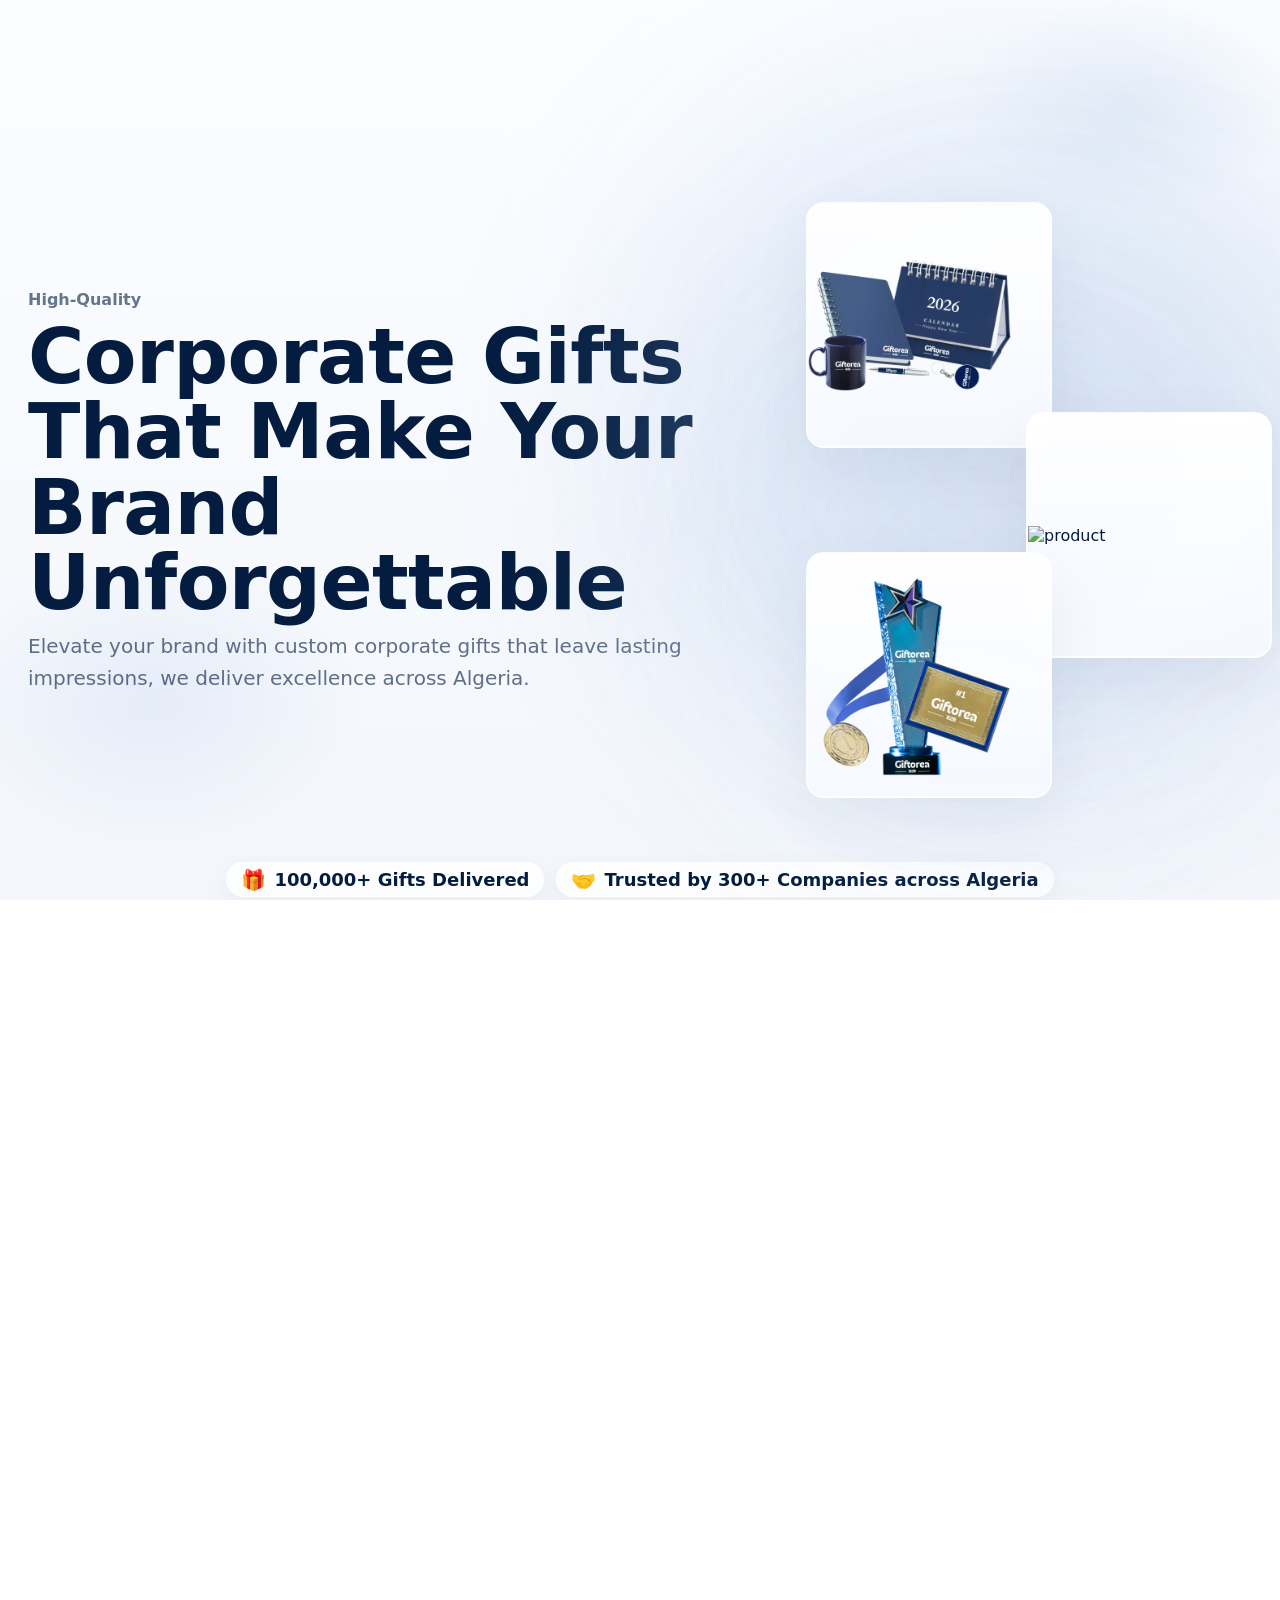
==== commit 45621b49: "ass" ====
--- a/index.html
+++ b/index.html
@@ -4,7 +4,7 @@
   <meta charset="utf-8" />
   <meta name="viewport" content="width=device-width, initial-scale=1" />
   <title>Giftorea B2B — Corporate Gifts Algeria</title>
-  <link rel="stylesheet" href="../assets/css/index.css" />
+  <link rel="stylesheet" href="./assets/css/index.css" />
 </head>
 <body>
   <main class="page">
@@ -37,13 +37,13 @@
 
         <!-- product cards -->
         <div class="product-card prod-1">
-          <img src="https://giftoreab2b.com/wp-content/uploads/2025/11/products.webp" alt="products image">
+          <img src="./assets/images/products.webp" alt="products image">
         </div>
         <div class="product-card prod-2">
-          <img src="https://giftoreab2b.com/wp-content/uploads/2025/11/Kit-1.webp" alt="product">
+          <img src="./assets/images/coffretblue.webp" alt="product">
         </div>
         <div class="product-card prod-3">
-          <img src="https://giftoreab2b.com/wp-content/uploads/2025/11/1.webp" alt="product">
+          <img src="./assets/images/trophy.webp" alt="product">
         </div>
       </div>
     </div>
@@ -60,21 +60,21 @@
 
         <div class="logos-wrap">
           <div class="logos-row1" role="list">
-            <div class="logo-card"><img src="https://giftoreab2b.com/wp-content/uploads/2025/11/Logo_Algerie_Telecom.svg_.webp" alt="Logo 1"></div>
-            <div class="logo-card"><img src="https://giftoreab2b.com/wp-content/uploads/2025/11/Mobilis_Logo.svg_.webp" alt="Logo 2"></div>
-            <div class="logo-card"><img src="https://giftoreab2b.com/wp-content/uploads/2025/11/LogoNAFTAL.svg_.webp" alt="Logo 3"></div>
-            <div class="logo-card"><img src="https://giftoreab2b.com/wp-content/uploads/2025/11/Objet-dynamique-vectoriel.webp" alt="Logo 4"></div>
-            <div class="logo-card"><img src="https://giftoreab2b.com/wp-content/uploads/2025/11/5.webp" alt="Logo 5"></div>
+            <div class="logo-card"><img src="./assets/images/logoalgerietelecom.webp" alt="Logo 1"></div>
+            <div class="logo-card"><img src="./assets/images/logomobilis.webp" alt="Logo 2"></div>
+            <div class="logo-card"><img src="./assets/images/logonaftal.webp" alt="Logo 3"></div>
+            <div class="logo-card"><img src="./assets/images/logocasnos.webp" alt="Logo 4"></div>
+            <div class="logo-card"><img src="./assets/images/logociar.webp" alt="Logo 5"></div>
           </div>
 
           <div class="logos-row2" role="list">
-            <div class="logo-card"><img src="https://giftoreab2b.com/wp-content/uploads/2025/11/IFRI-e1762519120886.webp" alt="Logo 6"></div>
+            <div class="logo-card"><img src="./assets/images/logoifri.webp" alt="Logo 6"></div>
             <div class="empty-spot" aria-hidden="true">
               <span class="arrow" aria-hidden="true"></span>
-              <small>We saved a spot for you</small>
-            </div>
-            <div class="logo-card"><img src="https://giftoreab2b.com/wp-content/uploads/2025/11/noest.webp" alt="Logo 7"></div>
-            <div class="logo-card"><img src="https://giftoreab2b.com/wp-content/uploads/2025/11/logo.webp" alt="Logo 8"></div>
+              <small>خلينالك بلاصة ليك</small>
+            </div>
+            <div class="logo-card"><img src="./assets/images/logonoest.webp" alt="Logo 7"></div>
+            <div class="logo-card"><img src="./assets/images/logodhd.webp" alt="Logo 8"></div>
           </div>
         </div>
       </section>
@@ -89,9 +89,17 @@
 
     <div class="banner-container">
       <div class="banner">
-        <a class="banner-link" href="https://giftoreab2b.com/cadeauxfindannewithelementor" aria-label="See Cadeaux fin d'année offers"></a>
-        <img src="https://giftoreab2b.com/wp-content/uploads/2025/11/1400x500px.webp" alt="Cadeaux fin d'année offers">
-        <a href="#" class="cta-button">
+        <a class="banner-link" href="./cadeauxfindanne/cadeauxfindanne.html" aria-label="See Cadeaux fin d'année offers"></a>
+      <picture>
+      <source type="image/webp" media="(max-width: 768px)"
+              srcset="./assets/images/bannerhomepagemobile.webp" sizes="100vw">
+      <source type="image/webp" media="(min-width: 769px)"
+              srcset="./assets/images/bannerhomepagedesktop.webp" sizes="100vw">
+      <img class="no-lazy" fetchpriority="high"
+           src="./assets/images/bannerhomepagedesktop.webp"
+           alt="Cadeaux fin d'année offers">
+    </picture>
+        <a href="./cadeauxfindanne/cadeauxfindanne.html" class="cta-button">
           Explore Offers
           <div class="arrow">
             <svg viewBox="0 0 24 24" fill="none" aria-hidden="true">
@@ -157,8 +165,59 @@
         </article>
       </div>
     </section>
+
+    <section class="howitworks" aria-label="How it works">
+  <h3 class="how-title">How it works</h3>
+  <div class="how-grid">
+    <article class="how-card"><div class="how-emoji">🧭</div><h4>1. Choose</h4><p>Select the gift style that fits your brand.</p></article>
+    <article class="how-card"><div class="how-emoji">🧾</div><h4>2. Details</h4><p>Share your logo and invoicing information.</p></article>
+    <article class="how-card"><div class="how-emoji">🎨</div><h4>3. Design</h4><p>We prepare your branding & proof for approval.</p></article>
+    <article class="how-card"><div class="how-emoji">🚚</div><h4>4. Delivery</h4><p>We produce and deliver anywhere in Algeria.</p></article>
+  </div>
+</section>
+<section class="cta-band" aria-label="Get a quote">
+  <div class="cta-inner">
+    <h3>Ready to impress your clients?</h3>
+    <a class="cta-main" href="./contact/index.html">Demander un devis</a>
+  </div>
+</section>
   </main>
 
-  <script src="../assets/js/index.js" defer></script>
+  <script src="./assets/js/index.js" defer></script>
 </body>
+<footer class="site-footer">
+  <div class="ft-wrap">
+    <div class="ft-brand">
+      <img class="ft-logo" src="./assets/images/logoalgerietelecom.webp" alt="Giftorea B2B" aria-hidden="true" style="display:none">
+      <h4>Giftorea B2B</h4>
+      <p>High-quality corporate gifts with custom branding. We deliver across Algeria.</p>
+      <div class="ft-social">
+        <a href="#" aria-label="Instagram">Instagram</a>
+        <a href="#" aria-label="Facebook">Facebook</a>
+        <a href="#" aria-label="LinkedIn">LinkedIn</a>
+      </div>
+    </div>
+
+    <nav class="ft-col">
+      <h5>Company</h5>
+      <a href="#">About</a>
+      <a href="#">Contact</a>
+      <a href="#">Careers</a>
+    </nav>
+
+    <nav class="ft-col">
+      <h5>Solutions</h5>
+      <a href="./cadeauxfindanne/index.html">Cadeaux fin d’année</a>
+      <a href="#">Employee Gifts</a>
+      <a href="#">Client Gifts</a>
+    </nav>
+
+    <div class="ft-cta">
+      <h5>Need a quote?</h5>
+      <a class="ft-btn" href="./contact/index.html">Demander un devis</a>
+      <small>📞 +213 550 100 706</small>
+    </div>
+  </div>
+  <div class="ft-bottom">© 2025 Giftorea B2B · All rights reserved.</div>
+</footer>
 </html>
--- a/assets/css/index.css
+++ b/assets/css/index.css
@@ -1,9 +1,12 @@
-/* ===== Base ===== */
+/* =========================
+   Base
+========================= */
 * { box-sizing: border-box; }
 html, body { height: 100%; margin: 0; font-family: Inter, system-ui, -apple-system, Segoe UI, Arial, sans-serif; }
 
 body{
-  padding-top:72px;
+  /* below fixed navbar */
+  padding-top:72px; /* adjust to your header height */
   background:
     radial-gradient(650px 450px at 12% 78%, rgba(157,184,232,0.18) 0%, transparent 32%),
     radial-gradient(560px 360px at 88% 12%, rgba(150,180,220,0.16) 0%, transparent 30%),
@@ -15,7 +18,7 @@
 
 .page{ max-width:1400px; margin:0 auto; padding:0 28px; position:relative; z-index:0; }
 
-/* ===== Body — Responsive background scaling ===== */
+/* Responsive background scale */
 @media (max-width:1200px){
   body{ background:
     radial-gradient(520px 360px at 12% 78%, rgba(157,184,232,0.18) 0%, transparent 32%),
@@ -35,29 +38,40 @@
     linear-gradient(180deg,#fbfdff 0%, #f3f6fb 100%); }
 }
 
-/* ===== Hero ===== */
+/* =========================
+   Hero
+========================= */
+#hero{ display:flex; flex-direction:column; width:100%; }
+.hero{ min-height:calc(100vh - 72px); display:flex; flex-direction:column; padding-bottom:18px; }
+
 .hero-top{
   display:flex; align-items:center; justify-content:space-between; gap:32px;
   margin-top: clamp(24px, 20vh, 200px);
   margin-bottom: 100px;
 }
+
 .hero-left{ width:56%; }
 .eyebrow{ font-weight:600; color:rgba(3,28,63,.6); font-size:16px; margin-bottom:10px; }
 .headline{ margin:0 0 10px; font-weight:800; font-size:clamp(54px,6vw,78px); line-height:.98; letter-spacing:-.6px; }
 .headline .w{ display:inline-block; opacity:0; transform:translateY(8px); animation:fade .62s ease forwards; animation-delay:var(--d); position:relative; }
-.headline .w::after{ content:""; position:absolute; inset:0; background:linear-gradient(90deg,transparent,rgba(255,255,255,.85) 45%,transparent); transform:translateX(-120%); mix-blend-mode:overlay; animation:shine 1s ease forwards; animation-delay:calc(var(--d,0s) + .06s); }
-@keyframes fade{ 0%{opacity:0;transform:translateY(10px)} 60%{opacity:1;transform:translateY(-3px)} 100%{opacity:1;transform:translateY(0)} }
-@keyframes shine{ 0%{transform:translateX(-120%);opacity:0} 40%{opacity:1} 100%{transform:translateX(120%);opacity:0} }
+.headline .w::after{
+  content:""; position:absolute; inset:0;
+  background:linear-gradient(90deg,transparent,rgba(255,255,255,.85) 45%,transparent);
+  transform:translateX(-120%); mix-blend-mode:overlay; animation:shine 1s ease forwards;
+  animation-delay:calc(var(--d,0s) + .06s);
+}
+@keyframes fade{0%{opacity:0;transform:translateY(10px)}60%{opacity:1;transform:translateY(-3px)}100%{opacity:1;transform:translateY(0)}}
+@keyframes shine{0%{transform:translateX(-120%);opacity:0}40%{opacity:1}100%{transform:translateX(120%);opacity:0}}
 .sub{ margin:2px 0 0; color:rgba(3,28,63,.62); font-size:20px; max-width:820px; line-height:1.6; }
 
+/* RIGHT visuals */
 .hero-right{ width:42%; min-height:480px; position:relative; display:flex; align-items:center; justify-content:center; }
-
-/* background shapes */
 .prod-shapes{ position:absolute; inset:0; pointer-events:none; z-index:0; }
 .prod-shapes .shape{ position:absolute; border-radius:50%; filter:blur(100px); opacity:.85; animation:floatSmooth 20s ease-in-out infinite; }
 .prod-shapes .s1{ width:760px; height:760px; left:50%; top:36%; margin:-380px 0 0 -380px; background:radial-gradient(circle,rgba(159,190,235,.35),rgba(159,190,235,.10)); animation-delay:0s; }
 .prod-shapes .s2{ width:860px; height:520px; left:62%; top:48%; margin:-260px 0 0 -430px; background:radial-gradient(circle,rgba(150,175,215,.24),transparent); animation-delay:2.4s; }
 .prod-shapes .s3{ width:520px; height:520px; left:44%; top:72%; margin:-260px 0 0 -260px; background:radial-gradient(circle,rgba(200,220,245,.18),transparent); animation-delay:4.2s; }
+
 @keyframes floatSmooth{
   0%{transform:translate(0,0) scale(1) rotate(0)}
   25%{transform:translate(15px,-20px) scale(1.02) rotate(1deg)}
@@ -66,11 +80,12 @@
   100%{transform:translate(0,0) scale(1) rotate(0)}
 }
 
-/* product cards */
+/* Product cards */
 .product-card{
   position:absolute; width:246px; height:246px; border-radius:18px;
   background:linear-gradient(180deg,rgba(255,255,255,.98),rgba(246,249,255,.98));
-  border:2px solid rgba(255,255,255,.7); box-shadow:0 18px 60px rgba(20,34,68,.06), inset 0 1px rgba(255,255,255,.85);
+  border:2px solid rgba(255,255,255,.7);
+  box-shadow:0 18px 60px rgba(20,34,68,.06), inset 0 1px rgba(255,255,255,.85);
   display:flex; align-items:center; justify-content:center; z-index:0; transition:transform .35s cubic-bezier(.2,.9,.3,1);
 }
 .product-card img{ max-width:84%; max-height:84%; display:block; }
@@ -79,7 +94,7 @@
 .prod-3{ right:200px; top:300px; }
 .product-card:hover{ transform:translateY(-8px); }
 
-/* ===== Hero responsive ===== */
+/* Large tablet */
 @media (max-width:1200px){
   .prod-shapes .s1{width:620px;height:620px;margin:-310px 0 0 -310px}
   .prod-shapes .s2{width:700px;height:440px;margin:-220px 0 0 -350px}
@@ -89,170 +104,311 @@
   .headline{ font-size:clamp(48px,5.4vw,68px); }
   .sub{ font-size:19px; }
 }
+
+/* Tablet */
 @media (max-width:992px){
   .prod-shapes .s1{width:520px;height:520px;margin:-260px 0 0 -260px}
   .prod-shapes .s2{width:560px;height:360px;margin:-180px 0 0 -280px}
   .prod-shapes .s3{width:360px;height:360px;margin:-180px 0 0 -180px}
-  .hero-top{ flex-direction:column; align-items:center; gap:18px; margin-top:36px; margin-bottom:48px; }
-  .hero-right{ width:100%; min-height:unset; display:flex; align-items:flex-end; justify-content:center; gap:14px; padding-top:6px; }
+
+  .hero-top{
+    flex-direction:column; align-items:center; gap:18px;
+    margin-top:36px; margin-bottom:48px;
+  }
+
+  .hero-right{
+    width:100%; min-height:unset; display:flex; align-items:flex-end; justify-content:center; gap:14px; padding-top:6px;
+  }
   .product-card{ position:relative; width:200px; height:200px; transform:none; }
   .product-card img{ max-width:82%; max-height:82%; }
   .prod-1,.prod-2,.prod-3{ right:auto; top:auto; }
   .prod-2{ transform:translateY(-10px); }
   .product-card:hover{ transform:translateY(-6px) rotate(2deg); }
+
   .hero-left{ width:100%; text-align:center; }
   .headline{ font-size:clamp(40px,5.2vw,56px); }
   .sub{ font-size:18px; max-width:760px; margin-left:auto; margin-right:auto; }
 }
+
+/* Mobile */
 @media (max-width:600px){
   .prod-shapes .s1{width:360px;height:360px;margin:-180px 0 0 -180px}
   .prod-shapes .s2{width:380px;height:240px;margin:-120px 0 0 -190px}
   .prod-shapes .s3{width:260px;height:260px;margin:-130px 0 0 -130px}
+
+  .hero{ min-height:auto; }
   .hero-top{ gap:14px; margin-top:28px; margin-bottom:32px; }
+
   .product-card{ width:160px; height:160px; }
   .prod-2{ transform:translateY(-8px); }
   .headline{ font-size:34px; letter-spacing:-.4px; }
   .sub{ font-size:16px; max-width:95%; }
 }
-
-/* ===== Offers: section wrapper ===== */
+/* ===== Bottom hero ===== */
+.hero-bottom{display:flex;flex-direction:column;align-items:center;margin-bottom:60px}
+.stats-row{
+  display:flex;gap:12px;align-items:center;justify-content:center;
+  margin-bottom:40px;margin-top:30px;
+  font-weight:700;color:#031c3f;font-size:18px;white-space:nowrap
+}
+.stats-item{display:flex;align-items:center;gap:8px;padding:6px 14px;border-radius:26px;background:linear-gradient(180deg,rgba(255,255,255,.9),rgba(255,255,255,.75));border:1px solid rgba(255,255,255,.75);box-shadow:0 8px 26px rgba(30,50,80,.05)}
+.emoji{font-size:20px;line-height:1}
+
+.trusted{text-align:center}
+.trusted h3{margin:0 0 24px;font-size:22px;font-weight:700;color:#031c3f}
+
+/* LOGOS — desktop/tablet defaults */
+.logos-wrap{display:flex;flex-direction:column;align-items:center;row-gap:12px;width:100%;}
+.logos-row1,.logos-row2{display:flex;justify-content:center;align-items:center;gap:18px;flex-wrap:nowrap}
+.logo-card{
+  width:160px;height:64px;border-radius:12px;
+  display:flex;align-items:center;justify-content:center;padding:10px 20px;
+  background:linear-gradient(180deg,rgba(255,255,255,.94),rgba(250,250,250,.9));
+  border:1px solid rgba(255,255,255,.78);box-shadow:0 10px 30px rgba(20,34,68,.06);
+  flex:0 0 auto;
+}
+.logo-card img{max-height:34px;max-width:100%;opacity:.95;display:block}
+.logo-card:hover{transform:translateY(-6px);box-shadow:0 18px 48px rgba(20,34,68,.09)}
+
+.empty-spot{
+  width:260px;height:68px;border-radius:12px;
+  display:flex;flex-direction:column;align-items:center;justify-content:center;gap:6px;
+  color:#031c3f;font-weight:700;background:linear-gradient(135deg,rgba(58,123,213,.12),rgba(159,210,255,.06));
+  border:1px solid rgba(58,123,213,.22);box-shadow:0 18px 48px rgba(58,123,213,.10), inset 0 1px rgba(255,255,255,.6);
+  transform:translateY(-2px)
+}
+.empty-spot .arrow{width:26px;height:14px;border-left:3px solid #3a7bd5;border-bottom:3px solid #3a7bd5;transform:rotate(-45deg);display:inline-block}
+.empty-spot small{font-size:13px;color:#3a7bd5;font-weight:800}
+
+/* ===== Hero Bottom — Responsive ===== */
+
+/* Mobile (<=600px): stats smaller & stacked; logos 2 per row; empty spot alone */
+@media (max-width:600px){
+  .stats-row{
+    flex-wrap:wrap;
+    gap:10px;
+    margin-top:18px;
+    margin-bottom:24px;
+    font-size:16px;
+  }
+  .stats-item{width:100%;justify-content:center;padding:8px 12px}
+
+  .logos-wrap{row-gap:10px}
+  .logos-row1,.logos-row2{
+    display:flex;flex-wrap:wrap;gap:12px;justify-content:center;
+  }
+  .logo-card{width:48%;height:56px;padding:8px 12px}
+  .logo-card img{max-height:28px}
+
+  .empty-spot{
+    width:100%;height:64px; /* takes full row -> sits alone */
+  }
+}
+
+/* =========================
+   Offers - Wrapper
+========================= */
 #offersSectionB1{
   display:flex; flex-direction:column; width:100%;
   padding-block: 28px 38px; gap: 20px;
   --navy:#031c3f; --accent:#3a7bd5;
 }
-@media (max-width:992px){ #offersSectionB1{ padding-block:24px 32px; gap:18px; } }
-@media (max-width:600px){ #offersSectionB1{ padding-block:18px 26px; gap:16px; } }
-
-/* ===== Offers: headline ===== */
-#offersHeadlineB1{ --navy:#031c3f; display:flex; align-items:center; justify-content:flex-start; padding-block:6px 10px; }
+@media (max-width:992px){ #offersSectionB1{ padding-block: 24px 32px; gap: 18px; } }
+@media (max-width:600px){ #offersSectionB1{ padding-block: 18px 26px; gap: 16px; } }
+
+/* Offers headline */
+#offersHeadlineB1{ --navy:#031c3f; display:flex; align-items:center; justify-content:flex-start; padding-block: 6px 10px; padding-inline: 0; }
 #offersHeadlineB1 .display{
   margin:0; color:var(--navy); font-weight:800; letter-spacing:-0.3px; line-height:1.08;
   font-size: clamp(28px, 6vw, 64px);
 }
-@media (max-width:992px){ #offersHeadlineB1{ padding-block:4px 8px; } #offersHeadlineB1 .display{ letter-spacing:-0.25px; } }
+@media (max-width:992px){
+  #offersHeadlineB1{ padding-block: 4px 8px; }
+  #offersHeadlineB1 .display{ letter-spacing:-0.25px; }
+}
 @media (max-width:600px){
-  #offersHeadlineB1{ padding-block:2px 6px; }
+  #offersHeadlineB1{ padding-block: 2px 6px; }
   #offersHeadlineB1 .display{ font-size: clamp(22px, 7vw, 34px); letter-spacing:-0.2px; }
 }
 
-/* ===== Banner ===== */
-.banner-container{ position:relative; width:100%; max-width:1400px; aspect-ratio:1400 / 500; margin: 0 auto; }
+/* =========================
+   Banner
+========================= */
+.banner-container{
+  position:relative; width:100%; max-width:1400px; aspect-ratio: 1400 / 500; margin: 0 auto;
+}
+
+/* animated gradient border */
 .banner-container::before{
   content:""; position:absolute; top:-6px; left:-6px; right:-6px; bottom:-6px;
-  background: linear-gradient(90deg, rgba(255,190,11,.7), rgba(131,56,236,.7), rgba(58,134,255,.7), rgba(6,255,165,.7), rgba(255,0,110,.7));
-  background-size:300% 300%; border-radius:27px; z-index:0; animation:catchyGradientBorder 1s ease-in-out infinite;
-}
+  background: linear-gradient(90deg,
+    rgba(255,190,11,0.7), rgba(131,56,236,0.7), rgba(58,134,255,0.7),
+    rgba(6,255,165,0.7), rgba(255,0,110,0.7));
+  background-size:300% 300%; border-radius:27px; z-index:0;
+  animation: catchyGradientBorder 1s ease-in-out infinite;
+}
+
+/* soft backlight */
 .banner-container::after{
   content:""; position:absolute; top:-12px; left:-12px; right:-12px; bottom:-12px;
-  background: linear-gradient(45deg, rgba(255,0,110,.15), rgba(251,86,7,.15), rgba(255,190,11,.15), rgba(131,56,236,.15), rgba(58,134,255,.15), rgba(6,255,165,.15), rgba(255,0,110,.15));
-  background-size:300% 300%; border-radius:36px; z-index:-1; animation:smoothBacklight 7s ease-in-out infinite; filter:blur(20px);
-}
+  background: linear-gradient(45deg,
+    rgba(255,0,110,0.15), rgba(251,86,7,0.15), rgba(255,190,11,0.15),
+    rgba(131,56,236,0.15), rgba(58,134,255,0.15), rgba(6,255,165,0.15),
+    rgba(255,0,110,0.15));
+  background-size:300% 300%; border-radius:36px; z-index:-1; filter:blur(20px);
+  animation: smoothBacklight 7s ease-in-out infinite;
+}
+
 @keyframes catchyGradientBorder{
-  0%,100%{background-position:0% 50%}
-  20%{background-position:100% 0%}
-  40%{background-position:100% 100%}
-  60%{background-position:0% 100%}
-  80%{background-position:0% 0%}
+  0%,100%{ background-position:0% 50%; }
+  20%{ background-position:100% 0%; }
+  40%{ background-position:100% 100%; }
+  60%{ background-position:0% 100%; }
+  80%{ background-position:0% 0%; }
 }
 @keyframes smoothBacklight{
-  0%,100%{background-position:0% 50%;opacity:.8}
-  33%{background-position:100% 0%;opacity:1}
-  66%{background-position:100% 100%;opacity:.9}
-}
+  0%,100%{ background-position:0% 50%; opacity:.8; }
+  33%{ background-position:100% 0%; opacity:1; }
+  66%{ background-position:100% 100%; opacity:.9; }
+}
+
 .banner{
-  width:100%; height:100%; position:relative;
-  background: linear-gradient(135deg, rgba(30,64,175,.8) 0%, rgba(29,78,216,.75) 25%, rgba(37,99,235,.7) 50%, rgba(59,130,246,.75) 75%, rgba(30,64,175,.8) 100%);
-  backdrop-filter: blur(80px) saturate(150%); -webkit-backdrop-filter: blur(80px) saturate(150%);
-  border-radius:24px; border:1px solid rgba(255,255,255,.25);
-  box-shadow: 0 25px 50px rgba(30,64,175,.15), inset 0 1px 0 rgba(255,255,255,.4), inset 0 -1px 0 rgba(0,0,0,.1);
-  overflow:hidden; z-index:0; transition: all .6s ease;
-}
-.banner > img{ width:100%; height:100%; object-fit:cover; display:block; }
+  width:100%; height:100%; position:relative; overflow:hidden; z-index:0;
+  background: linear-gradient(135deg,
+    rgba(30,64,175,0.8) 0%, rgba(29,78,216,0.75) 25%,
+    rgba(37,99,235,0.7) 50%, rgba(59,130,246,0.75) 75%,
+    rgba(30,64,175,0.8) 100%);
+  backdrop-filter: blur(80px) saturate(150%);
+  -webkit-backdrop-filter: blur(80px) saturate(150%);
+  border-radius:24px; border:1px solid rgba(255,255,255,0.25);
+  box-shadow: 0 25px 50px rgba(30,64,175,0.15),
+              inset 0 1px 0 rgba(255,255,255,0.4),
+              inset 0 -1px 0 rgba(0,0,0,0.1);
+  transition: box-shadow .6s ease, transform .6s ease;
+}
+
+/* Make the <picture> fill and crop neatly */
+.banner picture,
+.banner img{
+  position:absolute; inset:0; width:100%; height:100%;
+  display:block; object-fit:cover; object-position:center;
+}
+
+/* clickable full banner link */
 .banner-link{ position:absolute; inset:0; z-index:1; }
 
 /* Subtle inner glow */
 .banner::before{
-  content:""; position:absolute; inset:0;
-  background: linear-gradient(45deg, rgba(255,255,255,.08) 0%, rgba(255,255,255,.02) 50%, rgba(255,255,255,.08) 100%);
-  border-radius:24px; pointer-events:none; animation: subtleInnerGlow 6s ease-in-out infinite;
-}
-.banner::after{ content:""; position:absolute; top:0; left:0; right:0; height:1px; background:rgba(147,197,253,.15); pointer-events:none; }
+  content:""; position:absolute; inset:0; border-radius:24px; pointer-events:none;
+  background: linear-gradient(45deg, rgba(255,255,255,0.08) 0%, rgba(255,255,255,0.02) 50%, rgba(255,255,255,0.08) 100%);
+  animation: subtleInnerGlow 6s ease-in-out infinite;
+}
+.banner::after{ content:""; position:absolute; top:0; left:0; right:0; height:1px; background:rgba(147,197,253,0.15); pointer-events:none; }
 @keyframes subtleInnerGlow{ 0%,100%{opacity:.8} 50%{opacity:1} }
-.banner:hover{ transform:translateY(-2px); box-shadow: 0 35px 70px rgba(30,64,175,.2), inset 0 1px 0 rgba(255,255,255,.5), inset 0 -1px 0 rgba(0,0,0,.1); }
-
-/* Floating CTA */
+
+.banner:hover{ transform: translateY(-2px); box-shadow: 0 35px 70px rgba(30,64,175,0.2),
+  inset 0 1px 0 rgba(255,255,255,0.5), inset 0 -1px 0 rgba(0,0,0,0.1); }
+
+/* CTA button inside banner */
 .cta-button{
-  display:inline-flex; align-items:center; gap:10px; padding:16px 28px;
-  background: rgba(255,255,255,.25); backdrop-filter: blur(30px); -webkit-backdrop-filter: blur(30px);
-  color: rgba(15,23,42,.9); text-decoration:none; border-radius:16px; font-size:clamp(1rem,1.4vw,1.2rem); font-weight:600;
-  transition: all .4s cubic-bezier(.4,0,.2,1);
-  box-shadow: 0 8px 32px rgba(0,0,0,.05), inset 0 1px 0 rgba(255,255,255,.4), 0 1px 0 rgba(255,255,255,.15);
-  border:1px solid rgba(255,255,255,.2);
-  position:fixed; bottom:7%; left:4%; z-index:2; overflow:hidden;
+  position:absolute; right:24px; bottom:24px; z-index:2;
+  display:inline-flex; align-items:center; gap:10px;
+  padding:16px 28px; border-radius:16px; text-decoration:none; font-weight:600;
+  color: rgba(15,23,42,0.9);
+  background: rgba(255,255,255,0.25);
+  backdrop-filter: blur(30px); -webkit-backdrop-filter: blur(30px);
+  box-shadow: 0 8px 32px rgba(0,0,0,0.05), inset 0 1px 0 rgba(255,255,255,0.4), 0 1px 0 rgba(255,255,255,0.15);
+  border:1px solid rgba(255,255,255,0.2);
+  overflow:hidden; transition: transform .4s cubic-bezier(.4,0,.2,1), box-shadow .4s cubic-bezier(.4,0,.2,1), background .4s;
+  font-size: clamp(1rem, 1.4vw, 1.2rem);
 }
 .cta-button::before{
-  content:""; position:absolute; inset:0; left:-100%;
-  background: linear-gradient(90deg, transparent, rgba(255,255,255,.15), transparent);
-  transition:left .8s ease;
+  content:""; position:absolute; top:0; left:-100%; width:100%; height:100%;
+  background: linear-gradient(90deg, transparent, rgba(255,255,255,0.15), transparent);
+  transition: left .8s ease;
 }
 .cta-button:hover::before{ left:100%; }
-.cta-button:hover{
-  transform: translateY(-1px);
-  background: rgba(255,255,255,.35);
-  box-shadow: 0 12px 40px rgba(0,0,0,.08), inset 0 1px 0 rgba(255,255,255,.5), 0 1px 0 rgba(255,255,255,.2);
-  border-color: rgba(255,255,255,.3);
-}
+.cta-button:hover{ transform: translateY(-1px); background: rgba(255,255,255,0.35);
+  box-shadow: 0 12px 40px rgba(0,0,0,0.08), inset 0 1px 0 rgba(255,255,255,0.5), 0 1px 0 rgba(255,255,255,0.2); border-color: rgba(255,255,255,0.3); }
 .arrow{ width:18px; height:18px; display:flex; align-items:center; justify-content:center; transition: transform .3s cubic-bezier(.4,0,.2,1); }
-.arrow svg{ width:18px; height:18px; stroke:currentColor; stroke-width:2.5; stroke-linecap:round; stroke-linejoin:round; }
+.arrow svg{ width:18px; height:18px; stroke: currentColor; stroke-width:2.5; stroke-linecap:round; stroke-linejoin:round; }
 .cta-button:hover .arrow{ transform: translateX(4px); }
 
-/* Reduce motion preference */
+/* Mobile banner tweaks */
+@media (max-width:600px){
+  .banner{ border-radius:20px; }
+  .banner::before{ border-radius:22px; }
+  .cta-button{
+    right:16px; bottom:16px; padding:14px 22px;
+    font-size: clamp(.95rem, 3.5vw, 1.05rem);
+  }
+  .arrow svg{ width:16px; height:16px; }
+}
+
+/* Very small */
+@media (max-width:350px){
+  .banner{ min-height:200px; }
+}
+
+/* Reduce motion */
 @media (prefers-reduced-motion: reduce){
   .banner-container::before,
   .banner-container::after,
-  .banner::before,
-  .headline .w::after { animation: none !important; }
-}
-
-/* ===== Offers cards (glass) ===== */
+  .banner::before{
+    animation: none !important;
+  }
+}
+
+/* =========================
+   Offers cards (glass)
+========================= */
 #offersCardsA1{
   --navy:#1a365d; --muted:rgba(26,54,93,.75); --shadow:rgba(0,0,0,.1); --shadow-h:rgba(0,0,0,.15);
   padding:40px 20px; max-width:1200px; margin:0 auto;
 }
-#offersCardsA1 .cards{ display:grid; grid-template-columns: repeat(4, minmax(0,1fr)); gap:24px; }
+#offersCardsA1 .cards{
+  display:grid; grid-template-columns: repeat(4, minmax(0,1fr)); gap:24px;
+}
 #offersCardsA1 .card{
-  position:relative; display:grid; grid-template-rows:auto auto 1fr auto; gap:16px; padding:28px 24px;
-  border-radius:20px; backdrop-filter: blur(25px); -webkit-backdrop-filter: blur(25px);
-  border:1px solid rgba(255,255,255,.15);
-  box-shadow: 0 8px 32px rgba(0,0,0,.06), inset 0 1px 0 rgba(255,255,255,.2), inset 0 -1px 0 rgba(255,255,255,.05);
-  transition: all .3s cubic-bezier(.4,0,.2,1); overflow:hidden;
-}
-#offersCardsA1 .card:nth-child(1){ background: linear-gradient(145deg, rgba(255,255,255,.15) 0%, rgba(255,255,255,.05) 100%); }
-#offersCardsA1 .card:nth-child(2){ background: linear-gradient(145deg, rgba(224,242,254,.2) 0%, rgba(186,230,253,.08) 100%); }
-#offersCardsA1 .card:nth-child(3){ background: linear-gradient(145deg, rgba(147,197,253,.25) 0%, rgba(59,130,246,.1) 100%); }
-#offersCardsA1 .card:nth-child(4){ background: linear-gradient(145deg, rgba(59,130,246,.3) 0%, rgba(37,99,235,.12) 100%); }
+  position:relative; display:grid; grid-template-rows:auto auto 1fr auto; gap:16px;
+  padding:28px 24px; border-radius:20px; overflow:hidden;
+  backdrop-filter:blur(25px); -webkit-backdrop-filter:blur(25px);
+  border:1px solid rgba(255,255,255,0.15);
+  box-shadow: 0 8px 32px rgba(0,0,0,0.06), inset 0 1px 0 rgba(255,255,255,0.2), inset 0 -1px 0 rgba(255,255,255,0.05);
+  transition: transform .3s cubic-bezier(.4,0,.2,1), background .3s, box-shadow .3s, border-color .3s;
+}
+#offersCardsA1 .card:nth-child(1){ background: linear-gradient(145deg, rgba(255,255,255,0.15) 0%, rgba(255,255,255,0.05) 100%); }
+#offersCardsA1 .card:nth-child(2){ background: linear-gradient(145deg, rgba(224,242,254,0.2) 0%, rgba(186,230,253,0.08) 100%); }
+#offersCardsA1 .card:nth-child(3){ background: linear-gradient(145deg, rgba(147,197,253,0.25) 0%, rgba(59,130,246,0.1) 100%); }
+#offersCardsA1 .card:nth-child(4){ background: linear-gradient(145deg, rgba(59,130,246,0.3) 0%, rgba(37,99,235,0.12) 100%); }
+
 #offersCardsA1 .card::before{
   content:""; position:absolute; top:0; left:-100%; width:100%; height:100%;
-  background: linear-gradient(90deg, transparent, rgba(255,255,255,.2), transparent); transition:left .5s ease;
+  background: linear-gradient(90deg, transparent, rgba(255,255,255,0.2), transparent);
+  transition:left .5s ease;
 }
 #offersCardsA1 .card:hover::before{ left:100%; }
 #offersCardsA1 .card:hover{
-  transform: translateY(-1px); background: rgba(255,255,255,.2);
-  box-shadow: 0 12px 40px rgba(0,0,0,.08), inset 0 1px 0 rgba(255,255,255,.3), 0 1px 0 rgba(255,255,255,.15);
-  border-color: rgba(255,255,255,.25);
-}
+  transform: translateY(-1px);
+  background: rgba(255,255,255,0.2);
+  box-shadow: 0 12px 40px rgba(0,0,0,0.08), inset 0 1px 0 rgba(255,255,255,0.3), 0 1px 0 rgba(255,255,255,0.15);
+  border-color: rgba(255,255,255,0.25);
+}
+
 #offersCardsA1 .icon{
   width:64px; height:64px; border-radius:18px; display:flex; align-items:center; justify-content:center;
-  background: linear-gradient(145deg, rgba(255,255,255,.4), rgba(255,255,255,.1));
+  background: linear-gradient(145deg, rgba(255,255,255,0.4), rgba(255,255,255,0.1));
   backdrop-filter: blur(10px); -webkit-backdrop-filter: blur(10px);
-  border:1px solid rgba(255,255,255,.3);
-  box-shadow: 0 8px 25px rgba(0,0,0,.1), inset 0 1px 0 rgba(255,255,255,.5);
+  border:1px solid rgba(255,255,255,0.3);
+  box-shadow:0 8px 25px rgba(0,0,0,0.1), inset 0 1px 0 rgba(255,255,255,0.5);
   transition: transform .3s ease; font-size:28px;
 }
 #offersCardsA1 .card:hover .icon{ transform: scale(1.1) rotate(5deg); }
-#offersCardsA1 .title{ margin:0; color:var(--navy); font-size:22px; line-height:1.3; font-weight:700; text-shadow:0 1px 2px rgba(255,255,255,.5); }
+
+#offersCardsA1 .title{ margin:0; color:var(--navy); font-size:22px; line-height:1.3; font-weight:700;
+  text-shadow:0 1px 2px rgba(255,255,255,.5); }
 #offersCardsA1 .text{ margin:0; color:var(--muted); font-size:16px; line-height:1.6; font-weight:400; }
+
 #offersCardsA1 .cta{
   position:relative; margin-top:8px; margin-left:auto; width:52px; height:52px; border-radius:50%;
   display:inline-flex; align-items:center; justify-content:center; text-decoration:none; color:var(--navy);
@@ -264,21 +420,312 @@
 }
 #offersCardsA1 .cta::before{
   content:""; position:absolute; top:0; left:-100%; width:100%; height:100%;
-  background: linear-gradient(90deg, transparent, rgba(255,255,255,.4), transparent); transition:left .5s ease;
+  background: linear-gradient(90deg, transparent, rgba(255,255,255,.4), transparent);
+  transition:left .5s ease;
 }
 #offersCardsA1 .cta:hover::before{ left:100%; }
 #offersCardsA1 .arrow{ width:18px; height:18px; display:flex; align-items:center; justify-content:center; transition: transform .3s cubic-bezier(.4,0,.2,1); }
-#offersCardsA1 .arrow svg{ width:18px; height:18px; stroke:currentColor; stroke-width:2.5; stroke-linecap:round; stroke-linejoin:round; }
+#offersCardsA1 .arrow svg{ width:18px; height:18px; stroke: currentColor; stroke-width:2.5; stroke-linecap:round; stroke-linejoin:round; }
 #offersCardsA1 .cta:hover .arrow{ transform: translateX(4px); }
 
-@media (max-width:1100px){ #offersCardsA1 .cards{ grid-template-columns: repeat(2, minmax(0,1fr)); } }
+/* Cards responsive */
+@media (max-width:1100px){
+  #offersCardsA1 .cards{ grid-template-columns: repeat(2, minmax(0,1fr)); }
+}
 @media (max-width:560px){
   #offersCardsA1{ padding:20px 10px; }
-  #offersCardsA1 .cards{ grid-template-columns:1fr; gap:20px; }
+  #offersCardsA1 .cards{ grid-template-columns: 1fr; gap:20px; }
   #offersCardsA1 .card{ padding:24px 20px; }
 }
 
-/* Kill transitions if reduced motion */
+/* Disable fancy transitions if needed */
 @media (prefers-reduced-motion: reduce){
-  .banner, .cta-button, .products-image, .headline .w, #offersCardsA1 .card { transition: none !important; }
-}
+  .banner-container::before,
+  .banner-container::after,
+  .banner::before,
+  .headline .w::after,
+  .headline .w,
+  #offersCardsA1 .card::before{
+    animation:none !important;
+    transition:none !important;
+  }
+}
+@media (max-width: 728px){
+.banner {aspect-ratio: 1:1;}
+.cta-button {padding:10px 20px; font-size: 12px;}
+}
+/* --- Mobile logos: 2 per row; "empty-spot" alone in the middle --- */
+@media (max-width:600px){
+  /* keep your existing mobile stats styles… */
+
+  .logos-wrap{ row-gap:12px; }
+
+  /* keep rows as flex so we can control order and widths */
+  .logos-row1,
+  .logos-row2{
+    display:flex;
+    flex-wrap:wrap;
+    gap:12px;
+    justify-content:center;
+    align-items:center;
+  }
+
+  /* two logos per row */
+  .logo-card{
+    flex: 0 0 calc(50% - 12px);
+    height:56px;
+    padding:8px 12px;
+  }
+  .logo-card img{ max-height:28px; }
+
+  /* make the saved-spot take a full row and appear first inside row2 */
+  .logos-row2 .empty-spot{
+    flex: 0 0 100%;
+    order: -1;                 /* ensure it’s before the rest in row2 */
+    height:64px;
+    justify-content:center;
+    align-items:center;
+  }
+}
+.howitworks{max-width:1200px;margin:40px auto 20px;padding:0 20px;text-align:center}
+.how-title{margin:0 0 14px;font-weight:800;letter-spacing:-.2px;color:#031c3f}
+.how-grid{
+  display:grid;grid-template-columns:repeat(4,minmax(0,1fr));gap:18px
+}
+.how-card{
+  padding:18px;border-radius:16px;
+  background:linear-gradient(180deg,rgba(255,255,255,.9),rgba(250,250,255,.82));
+  border:1px solid rgba(255,255,255,.75);
+  box-shadow:0 10px 28px rgba(20,34,68,.07);
+}
+.how-emoji{font-size:26px;margin-bottom:6px}
+.how-card h4{margin:6px 0 4px}
+.how-card p{margin:0;color:rgba(3,28,63,.7)}
+@media (max-width:900px){ .how-grid{grid-template-columns:repeat(2,1fr)} }
+@media (max-width:560px){ .how-grid{grid-template-columns:1fr} }
+
+.cta-band{
+  margin:30px auto 40px; padding:0 20px;
+}
+.cta-inner{
+  max-width:1200px;margin:0 auto;
+  border-radius:20px; padding:22px;
+  background:linear-gradient(135deg,rgba(58,123,213,.18),rgba(159,210,255,.10));
+  border:1px solid rgba(58,123,213,.25);
+  display:flex; align-items:center; justify-content:space-between; gap:16px;
+}
+.cta-inner h3{margin:0;color:#031c3f}
+.cta-main{
+  display:inline-flex; align-items:center; justify-content:center;
+  padding:12px 18px; border-radius:14px;
+  color:#fff; text-decoration:none; font-weight:700;
+  background:linear-gradient(135deg,#5b6dff,#7a4dff);
+  box-shadow:0 10px 28px rgba(75,31,239,.18);
+}
+@media (max-width:640px){
+  .cta-inner{flex-direction:column;text-align:center}
+  .cta-main{width:100%}
+}
+.site-footer{
+  margin-top:40px; padding:20px;
+  background:linear-gradient(180deg,rgba(255,255,255,.6),rgba(245,248,255,.8));
+  border-top:1px solid rgba(255,255,255,.6);
+}
+.ft-wrap{
+  max-width:1200px;margin:0 auto;
+  display:grid; grid-template-columns:2fr 1fr 1fr 1.2fr; gap:22px;
+  background:linear-gradient(180deg,rgba(255,255,255,.9),rgba(250,250,255,.86));
+  border:1px solid rgba(255,255,255,.75);
+  border-radius:18px; padding:18px 18px 14px;
+  box-shadow:0 18px 48px rgba(20,34,68,.06);
+}
+.ft-brand h4{margin:0 0 6px}
+.ft-brand p{margin:0 0 10px;color:rgba(3,28,63,.7)}
+.ft-social{display:flex;gap:12px;flex-wrap:wrap}
+.ft-social a{color:#3a7bd5;text-decoration:none;font-weight:600}
+
+.ft-col{display:flex;flex-direction:column;gap:8px}
+.ft-col h5{margin:0 0 6px}
+.ft-col a{color:rgba(3,28,63,.8);text-decoration:none}
+.ft-col a:hover{color:#3a7bd5}
+
+.ft-cta{display:flex;flex-direction:column;gap:10px;align-items:flex-start}
+.ft-btn{
+  display:inline-flex;align-items:center;justify-content:center;
+  padding:10px 14px;border-radius:12px;color:#fff;text-decoration:none;font-weight:700;
+  background:linear-gradient(135deg,#5b6dff,#7a4dff);
+  box-shadow:0 10px 28px rgba(75,31,239,.18);
+}
+
+.ft-bottom{
+  max-width:1200px;margin:10px auto 0; padding-top:10px;
+  color:rgba(3,28,63,.6); font-size:14px; text-align:center;
+  border-top:1px dashed rgba(3,28,63,.12);
+}
+
+@media (max-width:900px){
+  .ft-wrap{grid-template-columns:1fr 1fr; }
+}
+@media (max-width:560px){
+  .ft-wrap{grid-template-columns:1fr; gap:16px}
+  .ft-cta .ft-btn{width:100%}
+}
+/* =========================
+   FIX PACK — paste at end
+   (no logo changes)
+========================= */
+
+/* 1) Kill any horizontal scroll everywhere */
+html, body {
+  max-width: 100%;
+  overflow-x: hidden;
+}
+
+/* 2) Make the background behave as ONE layer on mobile.
+   iOS + backdrop-filter + background-attachment:fixed
+   causes the “split”/banding you saw. */
+@media (max-width: 768px) {
+  body {
+    background-attachment: scroll !important;
+    background-position: center top !important;
+    background-size: cover !important;
+    /* small safety to stop rubber-banding offsets */
+    overscroll-behavior: none;
+  }
+}
+
+
+/* keep your banner fully filling the container after the new padding */
+.banner { border-radius: 18px; }
+.banner::before { border-radius: 18px; }
+
+/* 4) HERO product cards — force perfect squares at every size */
+.product-card {
+  display: grid; 
+grid-template-columns:1fr !important;
+}
+
+/* mobile layout for those three cards: tidy & centered */
+@media (max-width: 600px) {
+  .hero-right {
+    display: flex !important;
+    justify-content: center;
+    align-items: flex-end;
+    gap: 12px;
+  }
+  .product-card {
+    position: relative !important;
+    transform: none !important;
+  }
+  .prod-1, .prod-2, .prod-3 { right: auto; top: auto; }
+  .prod-2 { transform: translateY(-6px); } /* small stagger */
+}
+
+/* 5) Offer cards — shorten on mobile (less padding, tighter type).
+   Also remove the “1fr” row that was forcing extra height. */
+@media (max-width: 560px) {
+  #offersCardsA1 { padding: 16px 12px; }
+
+  #offersCardsA1 .cards {
+    grid-template-columns: 1fr;
+    gap: 16px;
+  }
+
+  #offersCardsA1 .card {
+    padding: 18px 16px;
+    grid-template-rows: auto auto auto auto; /* no stretching */
+    border-radius: 18px;
+  }
+
+  #offersCardsA1 .icon {
+    width: 52px; height: 52px; border-radius: 14px;
+  }
+
+  #offersCardsA1 .title {
+    font-size: 20px;
+    line-height: 1.25;
+  }
+
+  #offersCardsA1 .text {
+    font-size: 15px;
+    line-height: 1.55;
+  }
+
+  #offersCardsA1 .cta {
+    width: 46px; height: 46px;
+  }
+
+  /* remove any accidental min-height from elsewhere */
+  #offersCardsA1 .card,
+  #offersCardsA1 .text { min-height: 0 !important; }
+}
+
+/* 6) Small polish so the hero headline doesn’t overflow on very small screens */
+@media (max-width: 380px) {
+  .headline { font-size: 30px; }
+  .sub { font-size: 15px; }
+}
+
+/* =========================================
+   PATCH — mobile polish + headline spacing
+   (append at end of index.css)
+========================================= */
+
+/* Center the “Gifts for all your needs” title everywhere
+   and add a little room before the banner */
+#offersHeadlineB1{
+  justify-content: center !important;
+  text-align: center !important;
+  margin-bottom: 14px; /* space before banner */
+}
+
+/* Reduce extra gap before the logos section on mobile */
+@media (max-width: 600px){
+  .hero-bottom{ margin-bottom: 36px; }      /* was ~60px */
+  .trusted h3{ margin-bottom: 14px; }       /* tighter heading spacing */
+}
+
+/* --- Product images (hero-right) — MOBILE ONLY ---
+   One per row, big, perfectly square */
+@media (max-width: 600px){
+  .hero-right{
+    flex-direction: column !important;
+    align-items: center !important;
+    justify-content: flex-start !important;
+    gap: 14px !important;
+    width: 100%;
+  }
+  .product-card{
+    position: relative !important;
+    width: min(88vw, 420px) !important;  /* big but stays inside screen */
+    aspect-ratio: 1 / 1 !important;      /* perfect square */
+    height: auto !important;
+    transform: none !important;
+  }
+  .product-card img{
+    width: 84% !important;
+    height: 84% !important;
+    object-fit: contain !important;
+  }
+  .prod-1, .prod-2, .prod-3{ right:auto; top:auto; } /* drop absolute offsets */
+  .prod-2{ transform: translateY(-6px); }            /* small stagger */
+}
+
+/* --- Stats row: full width without overflow on mobile --- */
+@media (max-width: 600px){
+  .stats-row{
+    width: 100%;
+    padding-inline: 12px;   /* keep inside screen edges */
+    white-space: normal;    /* allow wrapping (prevents cut-off) */
+    box-sizing: border-box;
+  }
+  .stats-item{
+    width: 100%;            /* full-width pills on their own lines */
+    max-width: 100%;
+    min-width: 0;
+    justify-content: center;
+  }
+}
+
+/* Safety: never allow horizontal scroll due to any strays */
+html, body { overflow-x: hidden; max-width: 100%; }
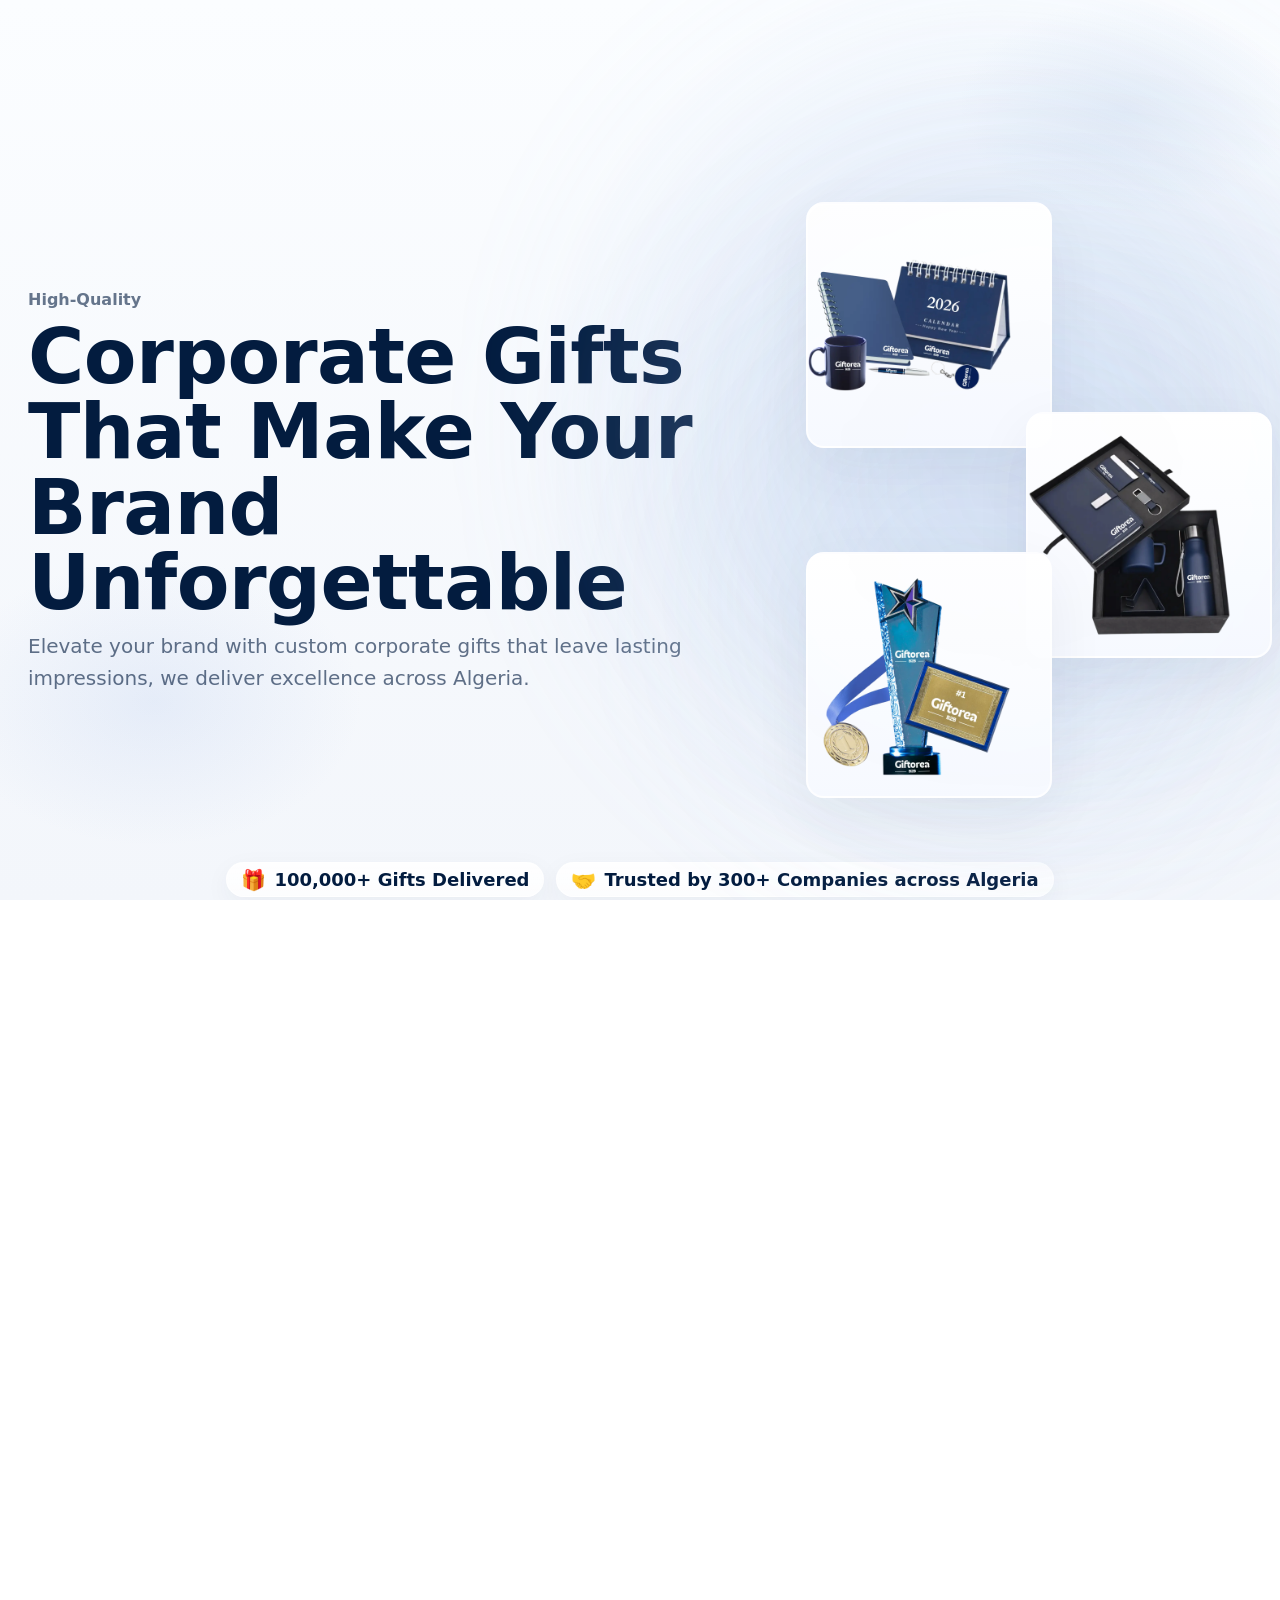
==== commit ab4e7340: "ds" ====
--- a/index.html
+++ b/index.html
@@ -84,7 +84,7 @@
     <section id="offersSectionB1" aria-label="Offers Section"></section>
 
     <div id="offersHeadlineB1" aria-label="Offers Headline">
-      <h2 class="display">Gifts for all your needs</h2>
+      <h2 class="display">Cadeaux fin d'anne هدايا نهاية السنة </h2>
     </div>
 
     <div class="banner-container">
@@ -116,7 +116,7 @@
           <div class="icon">📈</div>
           <h4 class="title">Clients &amp; Sales Gifts</h4>
           <p class="text">Gifts to impress your clients and promote sales.</p>
-          <a class="cta" href="#" aria-label="Explore Clients & Sales Gifts">
+          <a class="cta" href="./cadeauxfindanne/cadeauxfindanne.html" aria-label="Explore Clients & Sales Gifts">
             <div class="arrow">
               <svg viewBox="0 0 24 24" fill="none" aria-hidden="true">
                 <path d="M5 12h14M12 5l7 7-7 7" stroke="currentColor" stroke-width="2" stroke-linecap="round" stroke-linejoin="round"/>
@@ -129,7 +129,7 @@
           <div class="icon">📢</div>
           <h4 class="title">Marketing Gifts</h4>
           <p class="text">Unique gifts to enhance your marketing efforts.</p>
-          <a class="cta" href="#" aria-label="Explore Marketing Gifts">
+          <a class="cta" href="./cadeauxfindanne/cadeauxfindanne.html" aria-label="Explore Marketing Gifts">
             <div class="arrow">
               <svg viewBox="0 0 24 24" fill="none" aria-hidden="true">
                 <path d="M5 12h14M12 5l7 7-7 7" stroke="currentColor" stroke-width="2" stroke-linecap="round" stroke-linejoin="round"/>
@@ -142,7 +142,7 @@
           <div class="icon">🤝</div>
           <h4 class="title">Strengthen relationships</h4>
           <p class="text">Strengthen relationships with your business partners.</p>
-          <a class="cta" href="#" aria-label="Explore Relationship Gifts">
+          <a class="cta" href="./cadeauxfindanne/cadeauxfindanne.html" aria-label="Explore Relationship Gifts">
             <div class="arrow">
               <svg viewBox="0 0 24 24" fill="none" aria-hidden="true">
                 <path d="M5 12h14M12 5l7 7-7 7" stroke="currentColor" stroke-width="2" stroke-linecap="round" stroke-linejoin="round"/>
@@ -155,7 +155,7 @@
           <div class="icon">👥</div>
           <h4 class="title">Employees &amp; People Gifts</h4>
           <p class="text">Reward and appreciate your team members.</p>
-          <a class="cta" href="#" aria-label="Explore Employees & People Gifts">
+          <a class="cta" href="./cadeauxfindanne/cadeauxfindanne.html" aria-label="Explore Employees & People Gifts">
             <div class="arrow">
               <svg viewBox="0 0 24 24" fill="none" aria-hidden="true">
                 <path d="M5 12h14M12 5l7 7-7 7" stroke="currentColor" stroke-width="2" stroke-linecap="round" stroke-linejoin="round"/>
@@ -178,7 +178,7 @@
 <section class="cta-band" aria-label="Get a quote">
   <div class="cta-inner">
     <h3>Ready to impress your clients?</h3>
-    <a class="cta-main" href="./contact/index.html">Demander un devis</a>
+    <a class="cta-main" href="./contact/index.html">explorer les offres</a>
   </div>
 </section>
   </main>
@@ -192,29 +192,29 @@
       <h4>Giftorea B2B</h4>
       <p>High-quality corporate gifts with custom branding. We deliver across Algeria.</p>
       <div class="ft-social">
-        <a href="#" aria-label="Instagram">Instagram</a>
-        <a href="#" aria-label="Facebook">Facebook</a>
-        <a href="#" aria-label="LinkedIn">LinkedIn</a>
+        <a href="./cadeauxfindanne/cadeauxfindanne.html" aria-label="Instagram">Instagram</a>
+        <a href="./cadeauxfindanne/cadeauxfindanne.html" aria-label="Facebook">Facebook</a>
+        <a href="./cadeauxfindanne/cadeauxfindanne.html" aria-label="LinkedIn">LinkedIn</a>
       </div>
     </div>
 
     <nav class="ft-col">
       <h5>Company</h5>
-      <a href="#">About</a>
-      <a href="#">Contact</a>
-      <a href="#">Careers</a>
+      <a href="./cadeauxfindanne/cadeauxfindanne.html">About</a>
+      <a href="./cadeauxfindanne/cadeauxfindanne.html">Contact</a>
+      <a href="./cadeauxfindanne/cadeauxfindanne.html">Careers</a>
     </nav>
 
     <nav class="ft-col">
       <h5>Solutions</h5>
-      <a href="./cadeauxfindanne/index.html">Cadeaux fin d’année</a>
-      <a href="#">Employee Gifts</a>
-      <a href="#">Client Gifts</a>
+      <a href="./cadeauxfindanne/cadeauxfindanne.html">Cadeaux fin d’année</a>
+      <a href="./cadeauxfindanne/cadeauxfindanne.html">Employee Gifts</a>
+      <a href="./cadeauxfindanne/cadeauxfindanne.html">Client Gifts</a>
     </nav>
 
     <div class="ft-cta">
       <h5>Need a quote?</h5>
-      <a class="ft-btn" href="./contact/index.html">Demander un devis</a>
+      <a class="ft-btn" href="./cadeauxfindanne/cadeauxfindanne.html">explorer les offres</a>
       <small>📞 +213 550 100 706</small>
     </div>
   </div>
--- a/assets/css/index.css
+++ b/assets/css/index.css
@@ -451,7 +451,7 @@
   }
 }
 @media (max-width: 728px){
-.banner {aspect-ratio: 1:1;}
+.banner {aspect-ratio: 1:1 !important}
 .cta-button {padding:10px 20px; font-size: 12px;}
 }
 /* --- Mobile logos: 2 per row; "empty-spot" alone in the middle --- */
